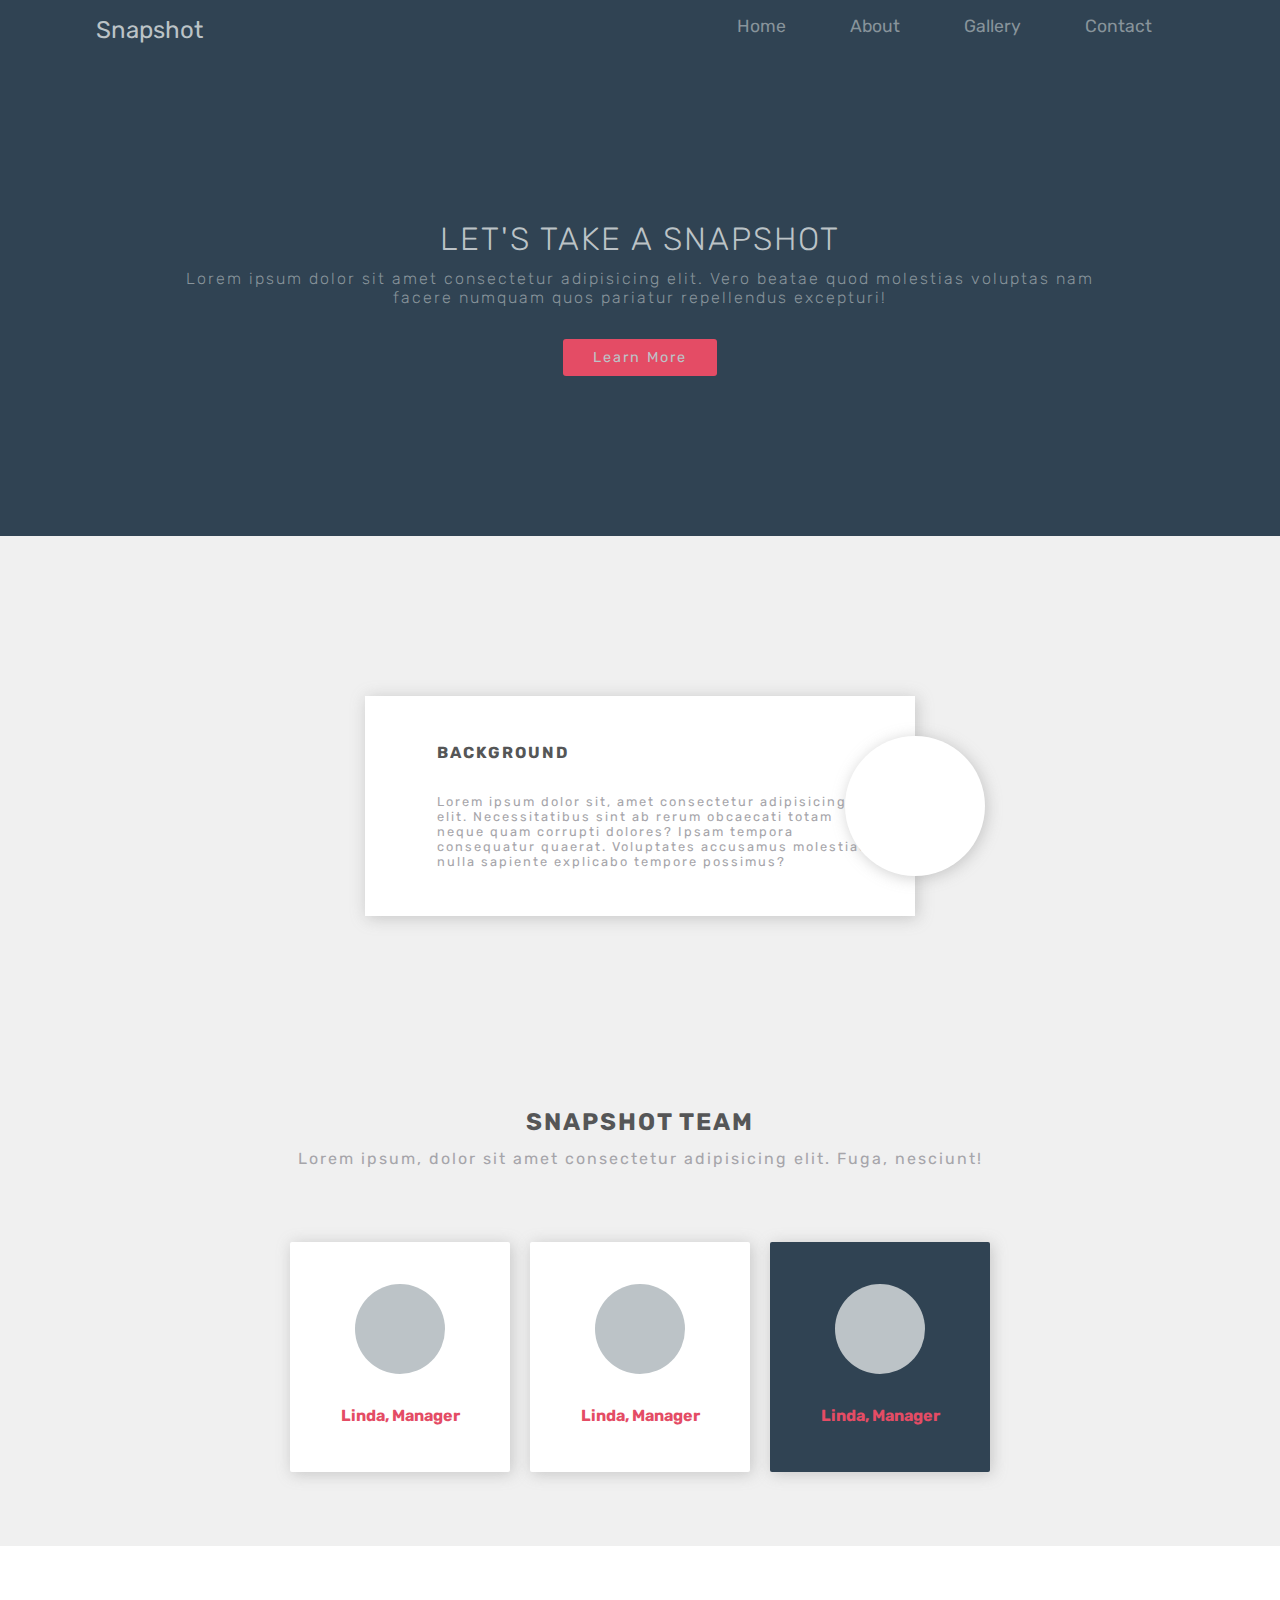
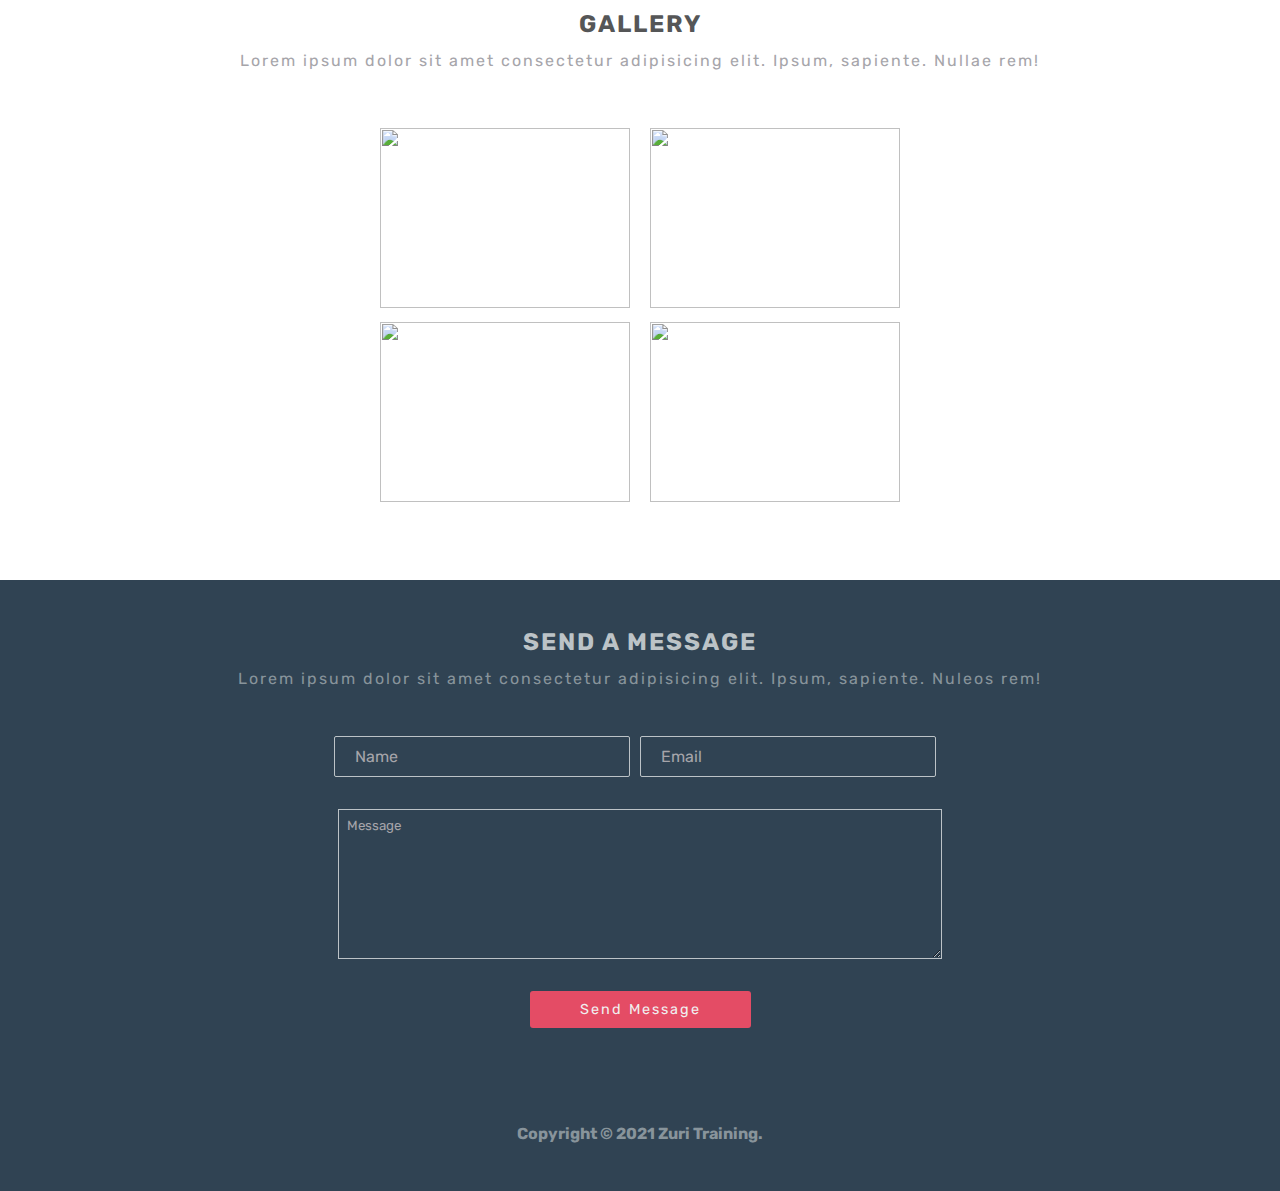
==== index.html @ 83a1084b "updated to make responsive" ====
<!DOCTYPE html>
<html lang="en">
<head>
    <meta charset="UTF-8">
    <meta http-equiv="X-UA-Compatible" content="IE=edge">
    <meta name="viewport" content="width=device-width, initial-scale=1.0">
    <title>Responsive Webpage</title>
    <link rel="stylesheet" href="styles.css">
</head>
<body>
    <div class="nav-bar">
        <div class="logo">Snapshot</div>
        <i class="fas fa-bars" onclick="menu()"></i>
     
        <ul class="nav-links">
           <li></li> <i class="fas fa-times" onclick="close()" ></i>  </li> 
            <li><a href="#">Home</a>   </li>
            <li><a href="#">About</a></li>
            <li><a href="#">Gallery</a></li>
            <li><a href="#">Contact</a></li>
        </ul>      
    </div>

    <!-- Hero section -->

    <div class="hero-section">
        <div class="hero-content-heading">
            <h3>Let's take a snapshot</h3>
            <p>Lorem ipsum dolor sit amet consectetur adipisicing elit. Vero beatae quod molestias voluptas nam <br> facere numquam quos pariatur repellendus excepturi!</p>
        </div>
        <div class="hero-content-btn">
            <a href="#">Learn More</a>
        </div>
    </div>

    <!-- sub-hero section -->
    <div class="hero-background">
        <div class="background">
            <h4>Background</h4>
            <p>Lorem ipsum dolor sit, amet consectetur adipisicing elit. Necessitatibus sint ab rerum obcaecati totam neque quam corrupti dolores? Ipsam tempora consequatur quaerat. Voluptates accusamus molestiae nulla sapiente explicabo tempore possimus?</p>
        </div>
        <div class="hero-background-pos"></div>
    </div>
    <div class="snapshot-team">
        <h2>Snapshot Team</h2>
        <p>Lorem ipsum, dolor sit amet consectetur adipisicing elit. Fuga, nesciunt!</p>
    </div>
    <div class="snapshot-box">
        <div class="snapshot-box-content">
            <div class="box1">
                    <div class="circle"></div>
                    <h5>Linda, Manager</h5>
            </div>
            <div class="box1">
                <div class="circle"></div>
                <h5>Linda, Manager</h5>
            </div>
            <div class="box3">
                <div class="circle"></div>
                <h5>Linda, Manager</h5>
            </div>
        </div>
    </div>

    <!-- Gallery section -->
    <div class="gallery-section">
        <div class="gallery-content">
            <h4>Gallery</h4>
            <p>Lorem ipsum dolor sit amet consectetur adipisicing elit. Ipsum, sapiente. Nullae rem!</p>
        </div>
        <div class="gallery-img">
            <div>
                <div class="img">
                    <img src="https://image.freepik.com/free-vector/shining-circle-purple-lighting-isolated-dark-background_1441-2396.jpg" alt="">
                </div>
                <div class="img">
                    <img src="https://image.freepik.com/free-vector/shining-circle-purple-lighting-isolated-dark-background_1441-2396.jpg" alt="">
                </div>
            </div>
            <div>
                <div class="img">
                    <img src="https://image.freepik.com/free-vector/shining-circle-purple-lighting-isolated-dark-background_1441-2396.jpg" alt="">
                </div>
                <div class="img">
                    <img src="https://image.freepik.com/free-vector/shining-circle-purple-lighting-isolated-dark-background_1441-2396.jpg" alt="">
                </div>
            </div>
        </div>
    </div>

    <!-- Footer section -->
    <div class="footer">
        <div class="footer-content">
            <h4>Send a message</h4>
            <p>Lorem ipsum dolor sit amet consectetur adipisicing elit. Ipsum, sapiente. Nuleos rem!</p>
        </div>
        <div class="footer-input">
            <input type="text" placeholder="Name"> 
            <input type="email" placeholder="Email">
        </div>
        <div class="footer-textarea">
            <textarea placeholder="Message"></textarea>
        </div>
        <div class="footer-btn">
            <a href="#">Send Message</a>
        </div>
        <h6>Copyright &copy; 2021 Zuri Training.</h6>
    </div>
    <script src="index.js"></script>
    <script src="https://kit.fontawesome.com/d31d163307.js" crossorigin="anonymous"></script>
</body>
</html>
---- styles.css ----
@import url('https://fonts.googleapis.com/css2?family=Rubik:wght@400;700&display=swap');

* {
    margin: 0;
    padding: 0;
    box-sizing: border-box;
    font-family: 'Rubik', sans-serif;
}

div.nav-bar {
    display: flex;
    justify-content: space-between;
    padding: 1rem 6rem;
    width: 100vw;
    background: #304353;
}

.fa-bars {
    
    display: noe;
}
i .fa-times{
    display: none;
}

div.logo {
    font-size: 1.5rem;
    color: #bcc3c7;
}

ul.nav-links {
    display: flex;
    margin: 0;
    padding: 0;
}

ul li {
    margin: 0 2vw;
    list-style: none;
    font-size: 1.1rem;
}

ul li a {
    text-decoration: none;
    color: #88949B;
    padding: 0.5vw;
}

ul li a:hover {
    color: #304353;
    background: #fff;
    padding: 0.5rem;
}


div.hero-section {
    background: #304353;
    padding: 10rem;
}

div.hero-content-heading {
    text-align: center;
}

div.hero-content-heading h3 {
    font-size: 2rem;
    text-transform: uppercase;
    letter-spacing: 2px;
    font-weight: 300;
    color: #bcc3c7;
}

div.hero-content-heading p {
    text-align: center;
    padding-top: 0.7rem;
    color: #88949B;
    font-size: 1rem;
    letter-spacing: 2px;
    font-weight: 300;
}

div.hero-content-btn {
    display: flex;
    justify-content: center;
    align-items: center;
    padding-top: 2rem;
}

div.hero-content-btn a {
    background: #E44C65;
    text-decoration: none;
    color: #bcc3c7;
    font-size: 0.9rem;
    padding: 10px 30px;
    border-radius: 3px;
    letter-spacing: 2px;
}

div.hero-background {
    background: #f0f0f0;
    padding: 10rem;
    display: flex;
    justify-content: center;
    align-items: center;
}

div.background {
    background: #fff;
    box-shadow: 2px 2px 15px 0 rgb(135 135 135 / 40%);
    padding: 15px 40px;
    width: 550px;
    height: 220px;
    position: relative;
}

div.background h4 {
    padding: 2rem;
    color: #555657;
    font-size: 1rem;
    letter-spacing: 2px;
    text-transform: uppercase;
}

div.background p {
    color: #A6A5AA;
    padding-left: 2rem;
    font-size: 0.8rem;
    letter-spacing: 2px;
}

div.hero-background-pos {
    position: absolute;
    right: 0px;
    left: 66%;
    background: #fff;
    width: 140px;
    height: 140px;
    border-radius: 50%;
    box-shadow: 2px 2px 15px 0 rgb(135 135 135 / 40%);
}

div.snapshot-team {
    background: #f0f0f0;
    text-align: center;
    padding-top: 2rem;
}

div.snapshot-team h2 {
    color: #555657;
    font-size: 1.5rem;
    letter-spacing: 2px;
    text-transform: uppercase;
}

div.snapshot-team p {
    color: #A6A5AA;
    font-size: 1rem;
    letter-spacing: 2px;
    padding-top: 0.8rem;
}

div.snapshot-box {
    display: flex;
    justify-content: center;
    align-items: center;
    background: #f0f0f0;
    padding: 4rem 6rem;
}

div.snapshot-box-content {
    display: flex;
    justify-content: space-between;
}

div.box1 {
    background: #fff;
    padding: 10px 20px;
    width: 220px;
    height: 230px;
    margin: 10px;
    border-radius: 2px;
    box-shadow: 2px 2px 15px 0 rgb(135 135 135 / 40%);
}

div.box3 {
    background: #304353;
    padding: 10px 20px;
    width: 220px;
    height: 230px;
    margin: 10px;
    border-radius: 2px;
    box-shadow: 2px 2px 15px 0 rgb(135 135 135 / 40%);
}

div.box3 h5 {
    text-align: center;
    padding-top: 2rem;
    color: #E44C65;
    font-size: 1rem;
}

div.circle {
    display: flex;
    margin: 0 auto;
    width: 90px;
    height: 90px;
    border-radius: 50%;
    background: #bcc3c7;
    margin-top: 2rem;
    
}

div.box1 h5 {
    text-align: center;
    padding-top: 2rem;
    color: #E44C65;
    font-size: 1rem;
}

div.gallery-section {
    background: #fff;
    padding: 4rem;
}

div.gallery-content {
    text-align: center;
}

div.gallery-content h4 {
    color: #555657;
    font-size: 1.5rem;
    letter-spacing: 2px;
    text-transform: uppercase;
}

div.gallery-content p {
    color: #A6A5AA;
    font-size: 1rem;
    letter-spacing: 2px;
    padding-top: 0.8rem;
}

div.gallery-img {
   display: flex;
   flex-wrap: wrap;
   justify-content: center;
   padding-top: 3rem;
}

div.img {
    margin: 10px;
}

div.img img {
    width: 250px;
    height: 180px;
}

div.footer {
    background: #304353;
    padding: 3rem;
}

div.footer-content {
    text-align: center;
}

div.footer-content h4 {
    color: #bcc3c7;
    font-size: 1.5rem;
    letter-spacing: 2px;
    text-transform: uppercase;
}

div.footer-content p {
    color: #88949B;
    font-size: 1rem;
    letter-spacing: 2px;
    padding-top: 0.8rem;
}

div.footer-input {
    display: flex;
    justify-content: center;
    align-items: center;
    padding-top: 3rem;
}

input[type="text"] {
    margin-right: 10px;
    padding: 10px 20px;
    width: 25%;
    outline: none;
    border: 1px solid #bcc3c7;
    background: transparent;
    color: #f0f0f0;
    font-size: 1rem;
    border-radius: 2px;
}

input[type="email"] {
    margin-right: 10px;
    padding: 10px 20px;
    width: 25%;
    outline: none;
    border: 1px solid #bcc3c7;
    background: transparent;
    color: #f0f0f0;
    font-size: 1rem;
    border-radius: 2px;
}

::placeholder {
    color: #A6A5AA;
}

div.footer-textarea {
    display: flex;
    justify-content: center;
    align-items: center;
    padding-top: 2rem;
}

textarea {
    width: 51%;
    height: 150px;
    padding: 0.5rem;
    outline: none;
    border: 1px solid #bcc3c7;
    background: transparent;
    color: #f0f0f0;
}

div.footer-btn {
    display: flex;
    justify-content: center;
    align-items: center;
    padding-top: 2rem;
}

div.footer-btn a {
    background: #E44C65;
    text-decoration: none;
    color: #f0f0f0;
    font-size: 0.9rem;
    padding: 10px 50px;
    border-radius: 3px;
    letter-spacing: 2px;
}

div.footer h6 {
    text-align: center;
    color: #88949B;
    font-size: 1rem;
    padding-top: 6rem;
}






@media only screen and (max-width: 768px) {

    div.logo {
        font-size: 1.35rem;
        color: #bcc3c7;
    }
    ul.nav-links {
        
        flex-direction: column;
        display: none;
       
        
    }
    
    ul li {
        
        margin: 0 1.8vw;
        list-style: none;
        padding-top: 2rem;
        font-size: 1rem;
        
    }
    div.nav-bar{
        padding:  1rem 3rem;
    }
    .fa-bars {
        color: rgb(206, 191, 191);
        font-size: 1.2rem;
        margin-top: 0.4rem;
    }
    
    div.snapshot-box-content{
        flex-direction: column;
    }
    div.hero-content-heading h3 {
    font-size: 2rem;
    text-transform: uppercase;
    letter-spacing: 2px;
    font-weight: 300;
    color: #bcc3c7;
}
div.hero-section{
    padding: 10rem  0;
}

div.hero-content-heading p {
    text-align: center;
    padding-top: 0.7rem;
    color: #88949B;
    font-size: 0.8rem;
    letter-spacing: 1px;
    font-weight: 300;
}

div.hero-content-btn {
    display: flex;
    justify-content: center;
    align-items: center;
    padding-top: 2rem;

}
    div.hero-content-heading h3 {
    font-size: 1.2rem;
    text-transform: uppercase;
    letter-spacing: 0.8px;
    font-weight: 300;
    color: #bcc3c7;
}
div.hero-content-btn a {
    background: #E44C65;
    text-decoration: none;
    color: #bcc3c7;
    font-size: 0.8rem;
    padding: 15px 28px;
    border-radius: 3px;
    letter-spacing: 2px;
}

div.background {
    background: #fff;
    box-shadow: 2px 2px 15px 0 rgb(135 135 135 / 40%);
    padding: 25px 40px;
   
    width: 550px;
    height:300px;
    position: relative;
    
}

div.background h4 {
    padding: 1rem;
    color: #555657;
    font-size: 1.2rem;
    letter-spacing: 2px;
    text-transform: uppercase;
}

div.background p {
    color: #A6A5AA;
    padding-left: 0;
    font-size: 0.75rem;
    letter-spacing: 1.5px;
}

div.hero-background-pos {
    display: none;
}
div.snapshot-team {
    background: #f0f0f0;
    text-align: center;
    padding-top: 2rem;
}

div.snapshot-team h2 {
    color: #555657;
    font-size: 1.2rem;
    letter-spacing: 2px;
    text-transform: uppercase;
}

div.snapshot-team p {
    color: #A6A5AA;
    letter-spacing: 2px;
    padding-top: 0.75rem;
    font-size: 0.75rem;
}

div.snapshot-box {
    display: flex;
    justify-content: center;
    align-items: center;
    background: #f0f0f0;
    padding: 4rem 6rem;
}

div.snapshot-box-content {
    display: flex;
    justify-content: space-between;
}
div.gallery-content h4 {
  
    font-size: 1.2rem;
    
}

div.gallery-content p {
    color: #A6A5AA;
    font-size: 0.75rem;
    letter-spacing: 2px;
    padding-top: 0.8rem;
}
div.footer {
    background: #304353;
    padding: 3rem;
}

div.footer-content {
    text-align: center;
}

div.footer-content h4 {
    color: #bcc3c7;
    font-size: 1.2rem;
    letter-spacing: 2px;
    text-transform: uppercase;
}

div.footer-content p {
    color: #88949B;
    font-size: 0.75rem;
    letter-spacing: 2px;
    padding-top: 0.8rem;
}

div.footer-input {
    display: flex;
    justify-content: center;
    align-items: center;
    padding-top: 3rem;
}

input[type="text"] {
    margin-right: 10px;
    margin-bottom: 10px;
    padding: 10px 10px;
    width: 80%;
    outline: none;
    border: 1px solid #bcc3c7;
    background: transparent;
    color: #f0f0f0;
    font-size: 0.75rem;
    border-radius: 2px;
}

input[type="email"] {
    margin-right: 10px;
    padding: 10px 10px;
    width: 80%;
    outline: none;
    border: 1px solid #bcc3c7;
    background: transparent;
    color: #f0f0f0;
    font-size: 0.75rem;
    border-radius: 2px;
}

::placeholder {
    color: #A6A5AA;
}

div.footer-textarea {
    display: flex;
    justify-content: center;
    align-items: center;
    padding-top: 2rem;
}

textarea {
    width: 80%;
    height: 150px;
    padding: 0.5rem;
    outline: none;
    border: 1px solid #bcc3c7;
    background: transparent;
    color: #f0f0f0;
}

div.footer-btn {
    display: flex;
    justify-content: center;
    align-items: center;
    padding-top: 2rem;
}

div.footer-btn a {
    background: #E44C65;
    text-decoration: none;
    color: #f0f0f0;
    font-size: 0.75rem;
    padding: 10px 30px;
    border-radius: 3px;
    letter-spacing: 2px;
}
div.footer-input {
    display: flex;
    flex-direction: column;
    justify-content: center;
    align-items: center;
    padding-top: 3rem;
}


div.footer h6 {
    text-align: center;
    color: #88949B;
    font-size: 1rem;
    padding-top: 6rem;
}
 .fa-times{
    color: rgb(149, 149, 163);
   font-size: 1.4rem;
   margin-left: 18px;
   position: absolute;
   top: 4%;
   right: 6%;
  

 }






}
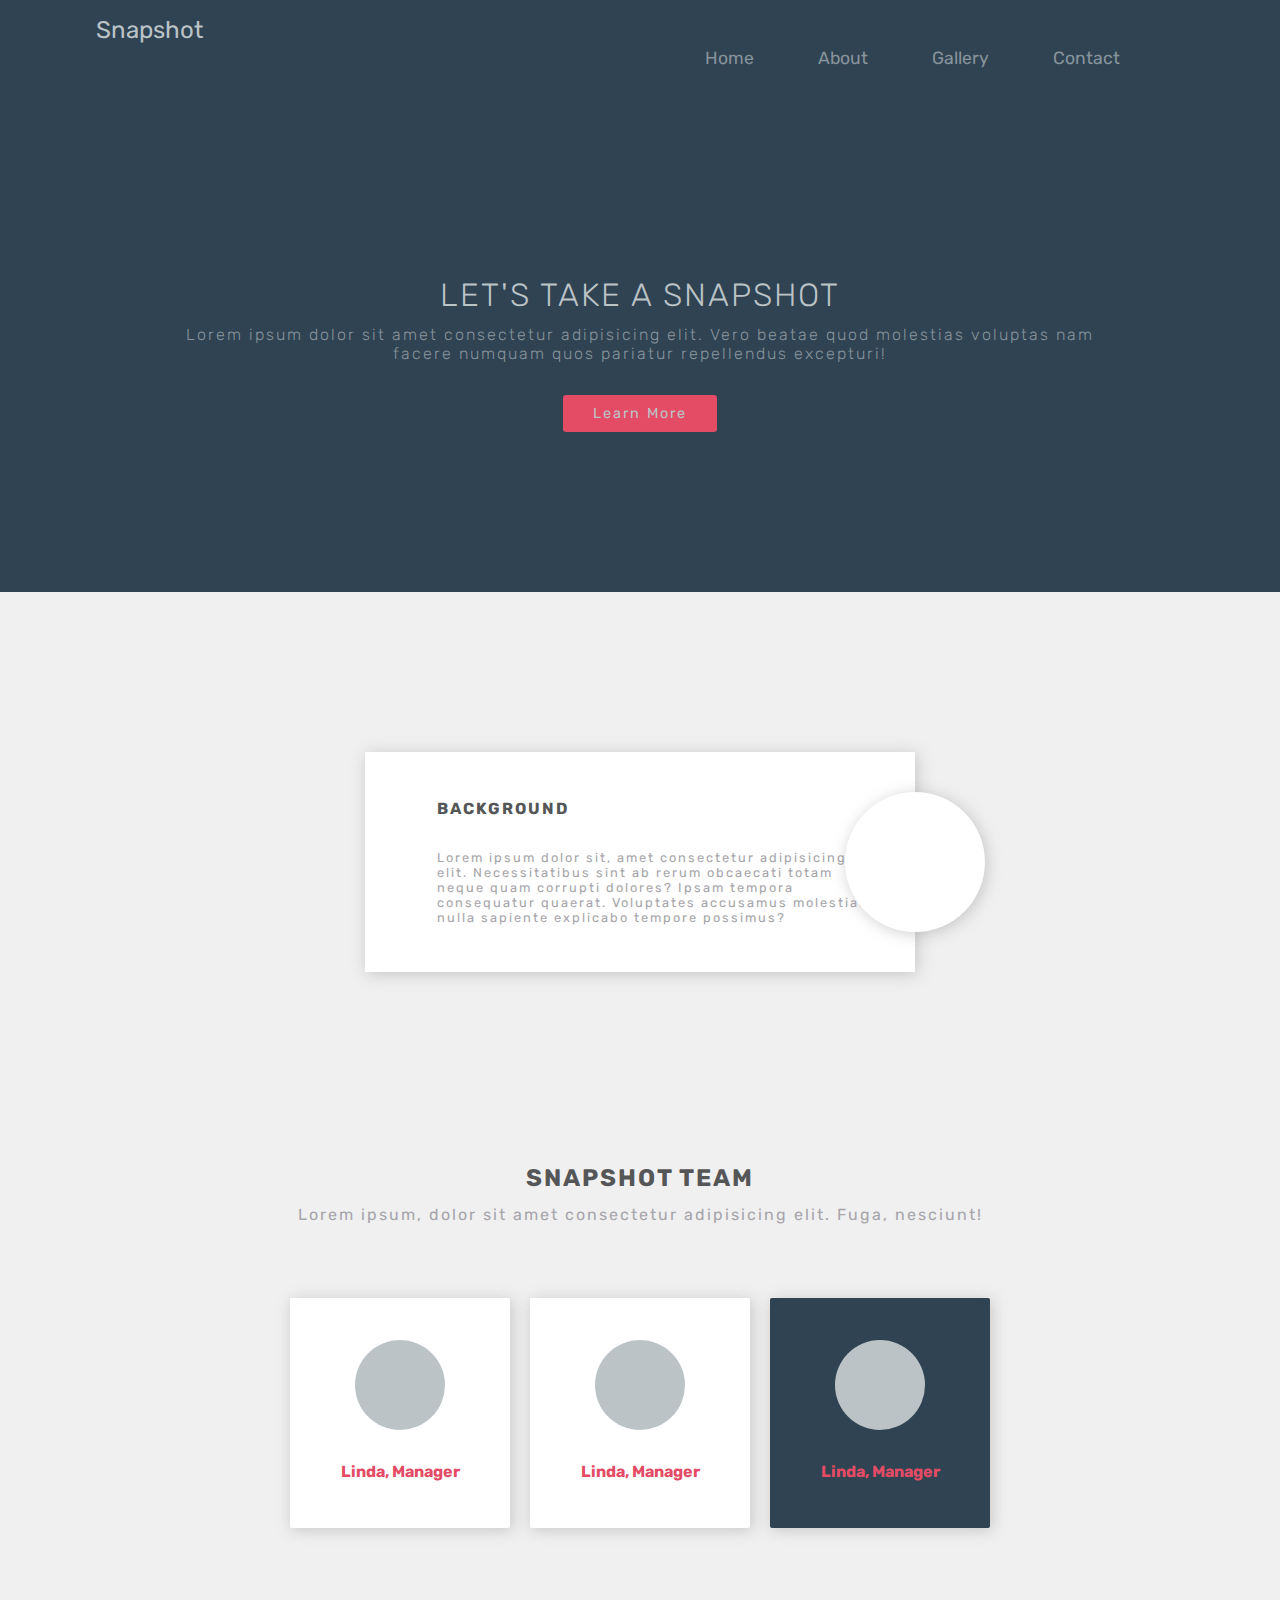
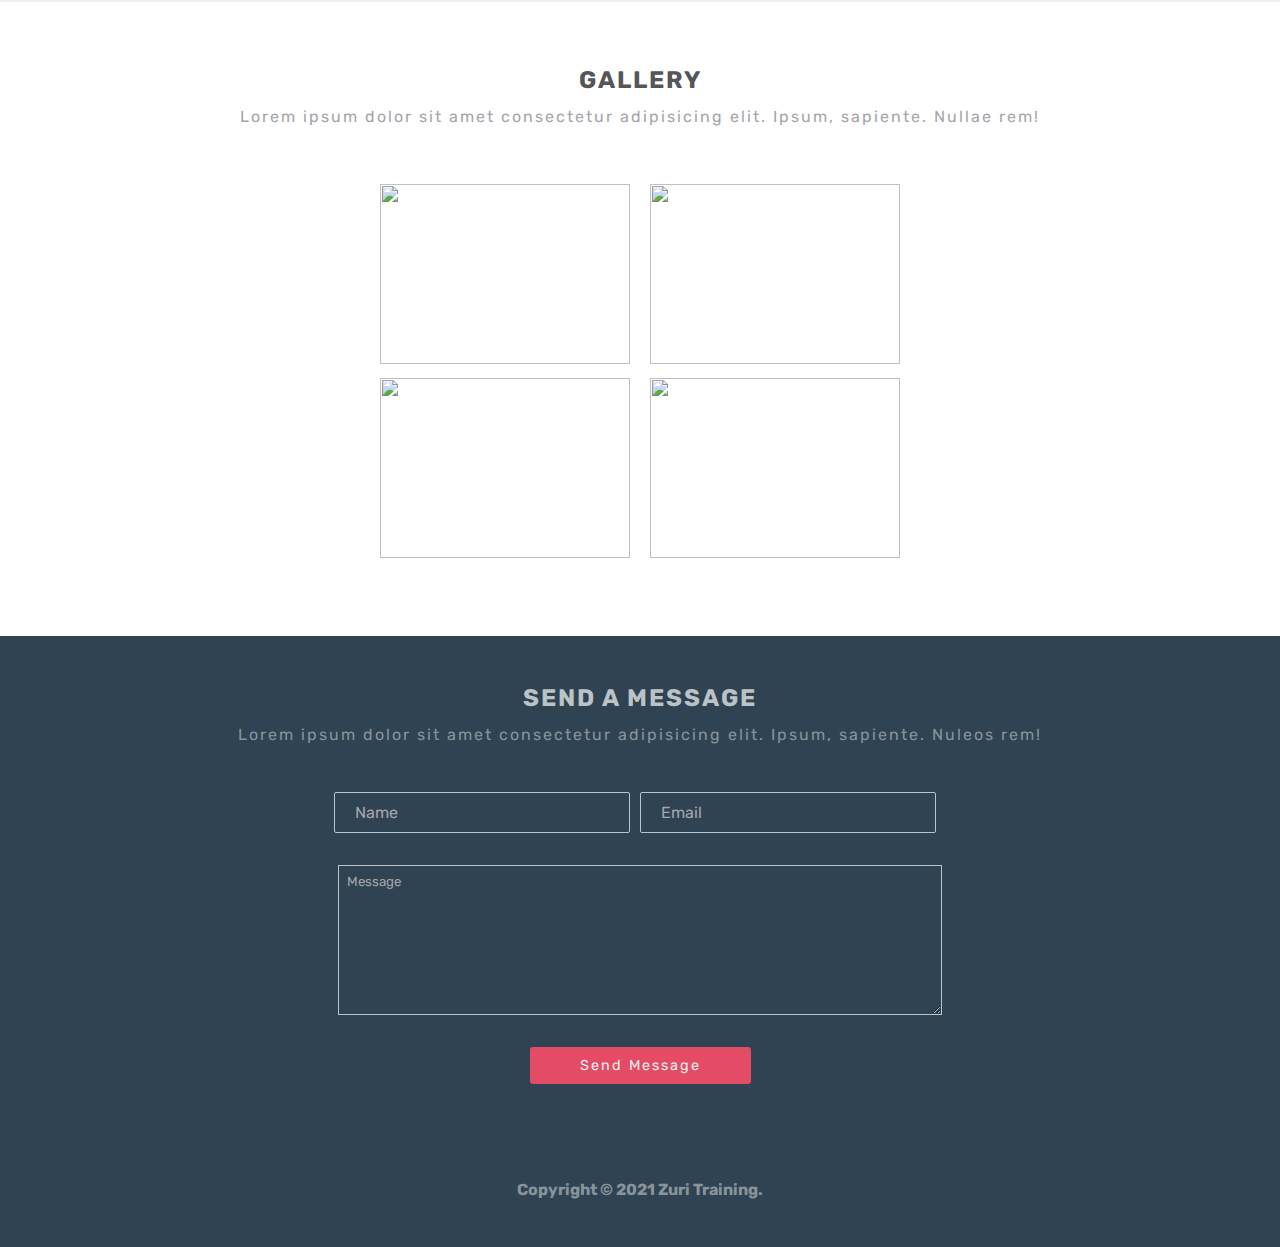
==== commit edfaf3b1: "Responsiveness task push to github" ====
--- a/index.html
+++ b/index.html
@@ -10,15 +10,16 @@
 <body>
     <div class="nav-bar">
         <div class="logo">Snapshot</div>
-        <i class="fas fa-bars" onclick="menu()"></i>
-     
+		<div class="hamburger" onclick="toggleClass()">
+			<h1>&#9776;</h1>
+		</div>
+		
         <ul class="nav-links">
-           <li></li> <i class="fas fa-times" onclick="close()" ></i>  </li> 
-            <li><a href="#">Home</a>   </li>
+            <li><a href="#">Home</a></li>
             <li><a href="#">About</a></li>
             <li><a href="#">Gallery</a></li>
             <li><a href="#">Contact</a></li>
-        </ul>      
+        </ul>
     </div>
 
     <!-- Hero section -->
@@ -106,7 +107,7 @@
         </div>
         <h6>Copyright &copy; 2021 Zuri Training.</h6>
     </div>
-    <script src="index.js"></script>
-    <script src="https://kit.fontawesome.com/d31d163307.js" crossorigin="anonymous"></script>
+	
+	<script src="script.js"></script>
 </body>
 </html>--- a/styles.css
+++ b/styles.css
@@ -15,14 +15,6 @@
     background: #304353;
 }
 
-.fa-bars {
-    
-    display: noe;
-}
-i .fa-times{
-    display: none;
-}
-
 div.logo {
     font-size: 1.5rem;
     color: #bcc3c7;
@@ -30,7 +22,7 @@
 
 ul.nav-links {
     display: flex;
-    margin: 0;
+    margin: 2rem;
     padding: 0;
 }
 
@@ -52,6 +44,50 @@
     padding: 0.5rem;
 }
 
+.hamburger {
+	background-color: transparent;
+	border: 0;
+	color: #fff;
+	cursor: pointer;
+	margin-right: 2rem;
+}
+
+@media screen and (max-width: 768px) {
+	div.nav-bar {
+		display: flex;
+		justify-content: space-between;
+		padding: 1rem;
+		width: 100vw;
+	}
+	
+	div.logo {
+		font-size: 1.3rem;
+	}
+	
+	ul.nav-links {
+		display: none;
+	}
+	
+	ul.nav-links.toggleCls {
+		display: block;
+	}
+	
+	ul li {
+		margin: 0;
+		font-size: 1rem;
+	}
+	
+	ul li a {
+		display: block;
+	}
+}
+
+@media screen and (min-width: 769px) {
+	.hamburger {
+		display: none;
+	}
+	
+}
 
 div.hero-section {
     background: #304353;
@@ -94,6 +130,22 @@
     padding: 10px 30px;
     border-radius: 3px;
     letter-spacing: 2px;
+}
+
+@media screen and (max-width: 768px) {
+	div.hero-section {
+		padding: 5rem 2rem;
+	}
+	
+	div.hero-content-heading h3 {
+		text-align: center;
+		font-size: 1.6rem;
+		text-transform: none;
+	}
+	
+	div.hero-content-heading p {
+		font-size: 0.6rem;
+	}
 }
 
 div.hero-background {
@@ -139,6 +191,32 @@
     box-shadow: 2px 2px 15px 0 rgb(135 135 135 / 40%);
 }
 
+@media screen and (max-width: 768px) {
+	div.hero-background {
+		padding: 3rem;
+	}
+	
+	div.background {
+		padding: 10px 30px;
+		width: 300px;
+		height: 256px;
+	}
+	
+	div.background h4 {
+		padding: 1rem;
+		font-size: 1rem;
+	}
+	
+	div.background p {
+		padding-left: 1rem;
+		font-size: 0.7rem;
+	}
+	
+	div.hero-background-pos {
+		display: none;
+	}
+}
+
 div.snapshot-team {
     background: #f0f0f0;
     text-align: center;
@@ -217,6 +295,41 @@
     font-size: 1rem;
 }
 
+@media screen and (max-width: 768px) {
+	div.snapshot-team {
+		padding: 2rem;
+		background: #f0f0f0;
+		text-align: center;
+	}
+	
+	div.snapshot-team h2 {
+		font-size: 1.2rem;
+	}
+	
+	div.snapshot-team p {
+		font-size: 0.8rem;
+	}
+	
+	div.snapshot-box {
+		padding: 2rem 0rem;
+	}
+	
+	div.snapshot-box-content {
+		display: flex;
+		flex-direction: column;
+	}
+	
+	div.box1 {
+		width: 300px;
+		height: 230px;
+	}
+	
+	div.box3 {
+		width: 300px;
+		height: 230px;
+	}
+}
+
 div.gallery-section {
     background: #fff;
     padding: 4rem;
@@ -254,6 +367,25 @@
 div.img img {
     width: 250px;
     height: 180px;
+}
+
+@media screen and (max-width: 768px) {
+	div.gallery-section {
+		padding: 2rem;
+	}
+	
+	div.img img {
+		width: 300px;
+		height: 180px;
+	}
+	
+	div.gallery-content h4 {
+		font-size: 1.2rem;
+	}
+	
+	div.gallery-content p {
+		font-size: 0.8rem;
+	}
 }
 
 div.footer {
@@ -353,285 +485,4 @@
     color: #88949B;
     font-size: 1rem;
     padding-top: 6rem;
-}
-
-
-
-
-
-
-@media only screen and (max-width: 768px) {
-
-    div.logo {
-        font-size: 1.35rem;
-        color: #bcc3c7;
-    }
-    ul.nav-links {
-        
-        flex-direction: column;
-        display: none;
-       
-        
-    }
-    
-    ul li {
-        
-        margin: 0 1.8vw;
-        list-style: none;
-        padding-top: 2rem;
-        font-size: 1rem;
-        
-    }
-    div.nav-bar{
-        padding:  1rem 3rem;
-    }
-    .fa-bars {
-        color: rgb(206, 191, 191);
-        font-size: 1.2rem;
-        margin-top: 0.4rem;
-    }
-    
-    div.snapshot-box-content{
-        flex-direction: column;
-    }
-    div.hero-content-heading h3 {
-    font-size: 2rem;
-    text-transform: uppercase;
-    letter-spacing: 2px;
-    font-weight: 300;
-    color: #bcc3c7;
-}
-div.hero-section{
-    padding: 10rem  0;
-}
-
-div.hero-content-heading p {
-    text-align: center;
-    padding-top: 0.7rem;
-    color: #88949B;
-    font-size: 0.8rem;
-    letter-spacing: 1px;
-    font-weight: 300;
-}
-
-div.hero-content-btn {
-    display: flex;
-    justify-content: center;
-    align-items: center;
-    padding-top: 2rem;
-
-}
-    div.hero-content-heading h3 {
-    font-size: 1.2rem;
-    text-transform: uppercase;
-    letter-spacing: 0.8px;
-    font-weight: 300;
-    color: #bcc3c7;
-}
-div.hero-content-btn a {
-    background: #E44C65;
-    text-decoration: none;
-    color: #bcc3c7;
-    font-size: 0.8rem;
-    padding: 15px 28px;
-    border-radius: 3px;
-    letter-spacing: 2px;
-}
-
-div.background {
-    background: #fff;
-    box-shadow: 2px 2px 15px 0 rgb(135 135 135 / 40%);
-    padding: 25px 40px;
-   
-    width: 550px;
-    height:300px;
-    position: relative;
-    
-}
-
-div.background h4 {
-    padding: 1rem;
-    color: #555657;
-    font-size: 1.2rem;
-    letter-spacing: 2px;
-    text-transform: uppercase;
-}
-
-div.background p {
-    color: #A6A5AA;
-    padding-left: 0;
-    font-size: 0.75rem;
-    letter-spacing: 1.5px;
-}
-
-div.hero-background-pos {
-    display: none;
-}
-div.snapshot-team {
-    background: #f0f0f0;
-    text-align: center;
-    padding-top: 2rem;
-}
-
-div.snapshot-team h2 {
-    color: #555657;
-    font-size: 1.2rem;
-    letter-spacing: 2px;
-    text-transform: uppercase;
-}
-
-div.snapshot-team p {
-    color: #A6A5AA;
-    letter-spacing: 2px;
-    padding-top: 0.75rem;
-    font-size: 0.75rem;
-}
-
-div.snapshot-box {
-    display: flex;
-    justify-content: center;
-    align-items: center;
-    background: #f0f0f0;
-    padding: 4rem 6rem;
-}
-
-div.snapshot-box-content {
-    display: flex;
-    justify-content: space-between;
-}
-div.gallery-content h4 {
-  
-    font-size: 1.2rem;
-    
-}
-
-div.gallery-content p {
-    color: #A6A5AA;
-    font-size: 0.75rem;
-    letter-spacing: 2px;
-    padding-top: 0.8rem;
-}
-div.footer {
-    background: #304353;
-    padding: 3rem;
-}
-
-div.footer-content {
-    text-align: center;
-}
-
-div.footer-content h4 {
-    color: #bcc3c7;
-    font-size: 1.2rem;
-    letter-spacing: 2px;
-    text-transform: uppercase;
-}
-
-div.footer-content p {
-    color: #88949B;
-    font-size: 0.75rem;
-    letter-spacing: 2px;
-    padding-top: 0.8rem;
-}
-
-div.footer-input {
-    display: flex;
-    justify-content: center;
-    align-items: center;
-    padding-top: 3rem;
-}
-
-input[type="text"] {
-    margin-right: 10px;
-    margin-bottom: 10px;
-    padding: 10px 10px;
-    width: 80%;
-    outline: none;
-    border: 1px solid #bcc3c7;
-    background: transparent;
-    color: #f0f0f0;
-    font-size: 0.75rem;
-    border-radius: 2px;
-}
-
-input[type="email"] {
-    margin-right: 10px;
-    padding: 10px 10px;
-    width: 80%;
-    outline: none;
-    border: 1px solid #bcc3c7;
-    background: transparent;
-    color: #f0f0f0;
-    font-size: 0.75rem;
-    border-radius: 2px;
-}
-
-::placeholder {
-    color: #A6A5AA;
-}
-
-div.footer-textarea {
-    display: flex;
-    justify-content: center;
-    align-items: center;
-    padding-top: 2rem;
-}
-
-textarea {
-    width: 80%;
-    height: 150px;
-    padding: 0.5rem;
-    outline: none;
-    border: 1px solid #bcc3c7;
-    background: transparent;
-    color: #f0f0f0;
-}
-
-div.footer-btn {
-    display: flex;
-    justify-content: center;
-    align-items: center;
-    padding-top: 2rem;
-}
-
-div.footer-btn a {
-    background: #E44C65;
-    text-decoration: none;
-    color: #f0f0f0;
-    font-size: 0.75rem;
-    padding: 10px 30px;
-    border-radius: 3px;
-    letter-spacing: 2px;
-}
-div.footer-input {
-    display: flex;
-    flex-direction: column;
-    justify-content: center;
-    align-items: center;
-    padding-top: 3rem;
-}
-
-
-div.footer h6 {
-    text-align: center;
-    color: #88949B;
-    font-size: 1rem;
-    padding-top: 6rem;
-}
- .fa-times{
-    color: rgb(149, 149, 163);
-   font-size: 1.4rem;
-   margin-left: 18px;
-   position: absolute;
-   top: 4%;
-   right: 6%;
-  
-
- }
-
-
-
-
-
-
 }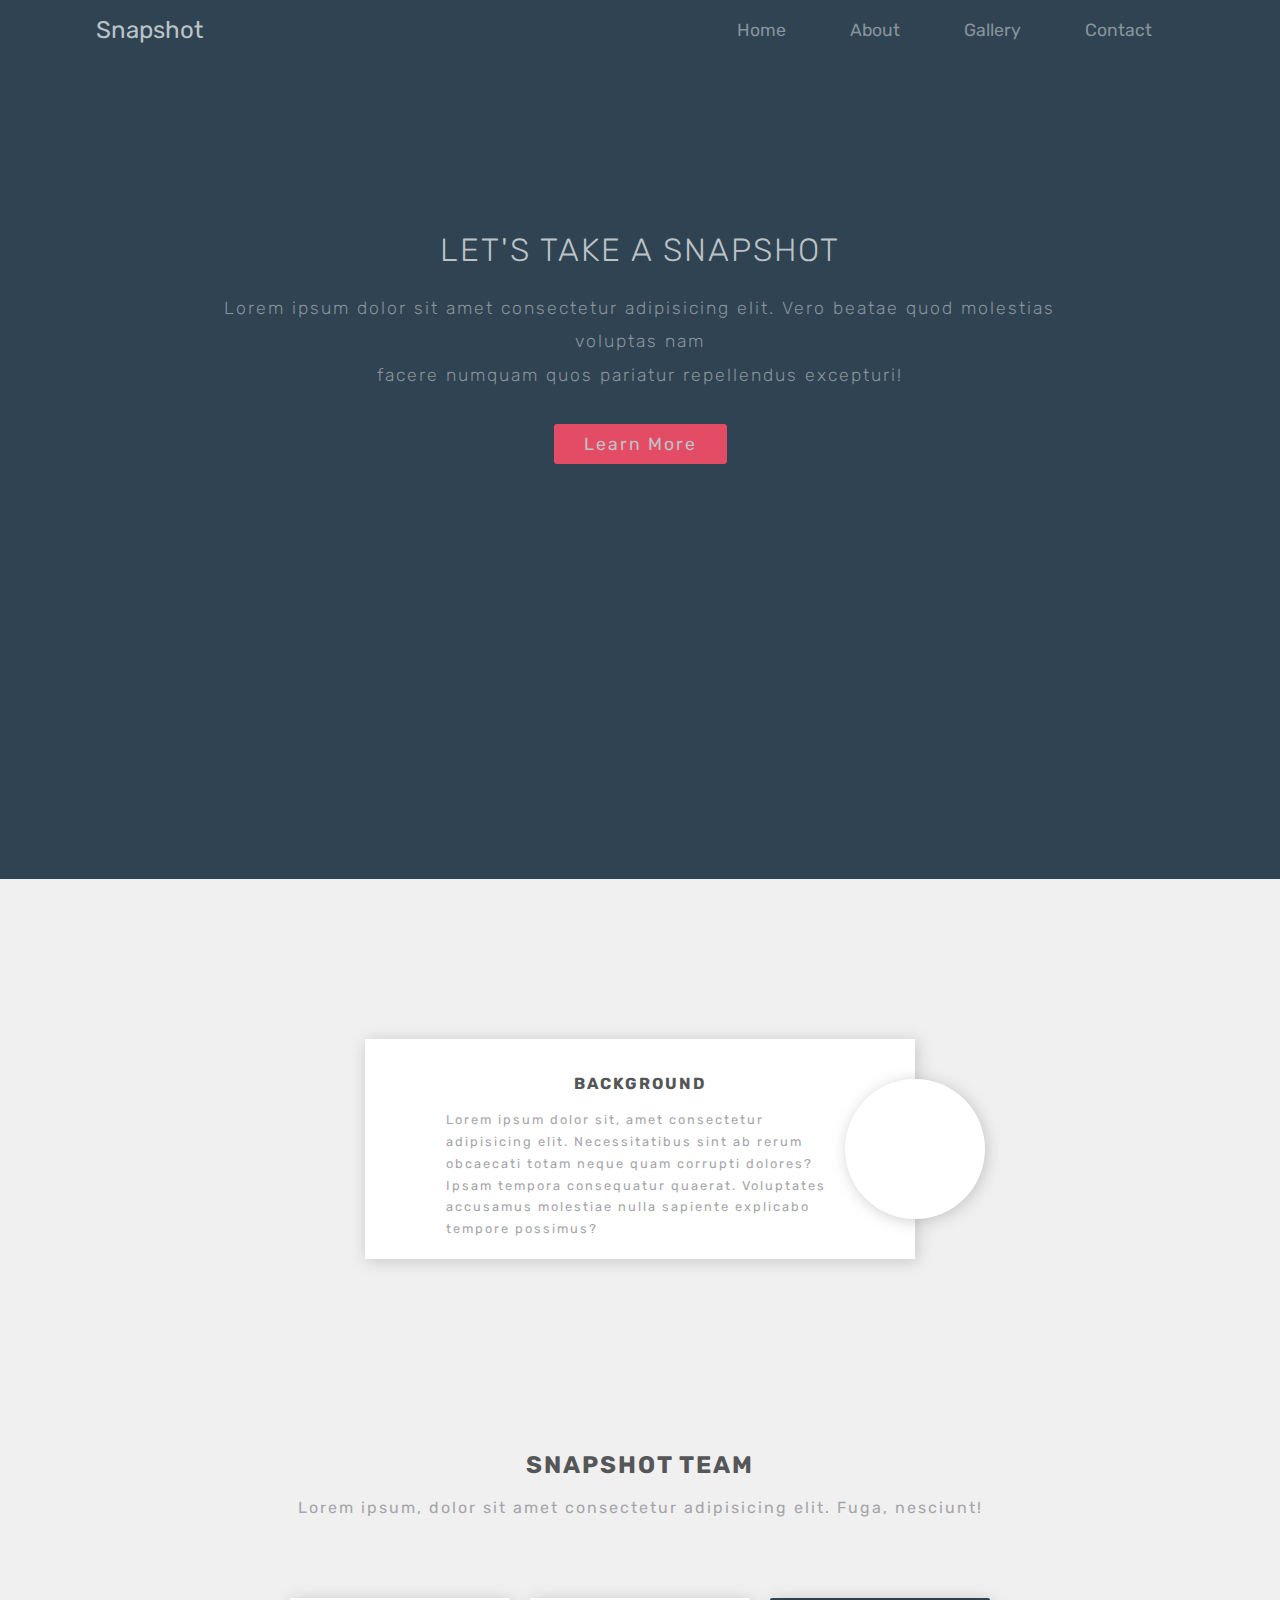
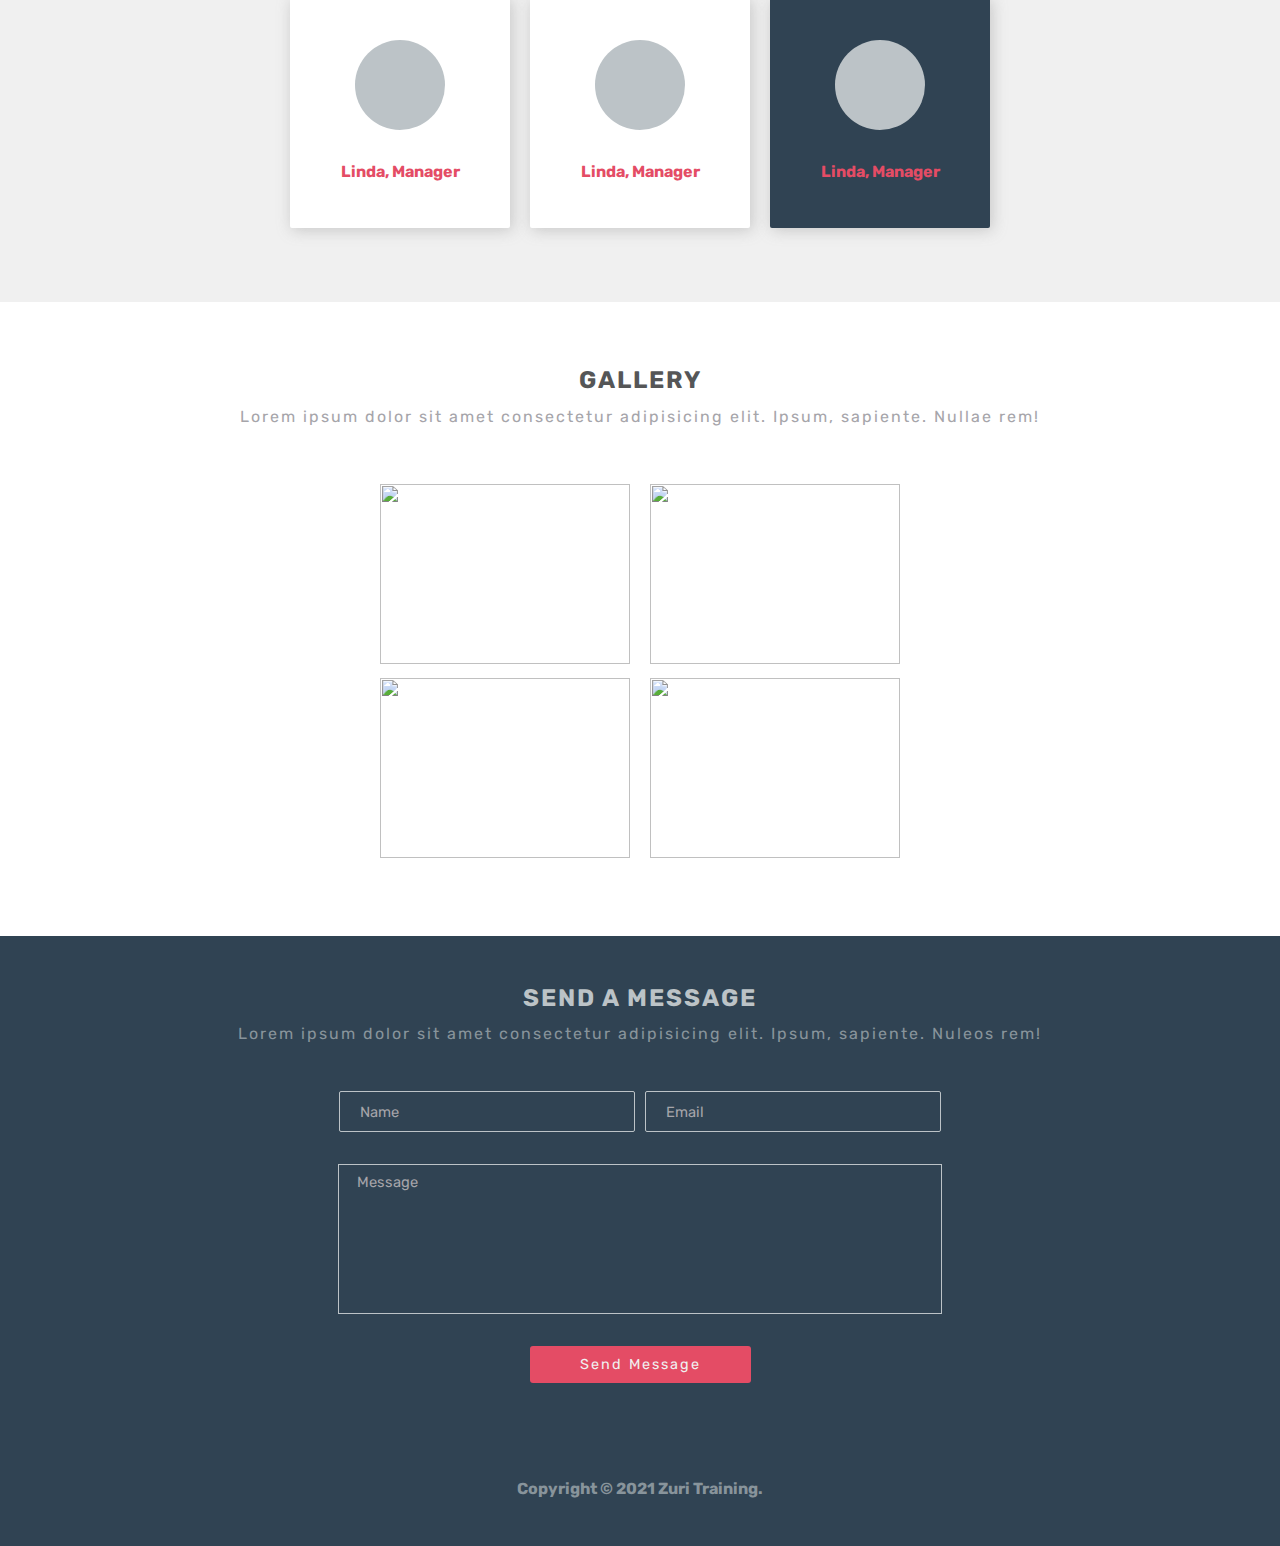
==== commit 0bc902cf: "Update index.html" ====
--- a/index.html
+++ b/index.html
@@ -1,113 +1,108 @@
-<!DOCTYPE html>
-<html lang="en">
-<head>
-    <meta charset="UTF-8">
-    <meta http-equiv="X-UA-Compatible" content="IE=edge">
-    <meta name="viewport" content="width=device-width, initial-scale=1.0">
-    <title>Responsive Webpage</title>
-    <link rel="stylesheet" href="styles.css">
-</head>
-<body>
-    <div class="nav-bar">
-        <div class="logo">Snapshot</div>
-		<div class="hamburger" onclick="toggleClass()">
-			<h1>&#9776;</h1>
-		</div>
-		
-        <ul class="nav-links">
-            <li><a href="#">Home</a></li>
-            <li><a href="#">About</a></li>
-            <li><a href="#">Gallery</a></li>
-            <li><a href="#">Contact</a></li>
-        </ul>
-    </div>
-
-    <!-- Hero section -->
-
-    <div class="hero-section">
-        <div class="hero-content-heading">
-            <h3>Let's take a snapshot</h3>
-            <p>Lorem ipsum dolor sit amet consectetur adipisicing elit. Vero beatae quod molestias voluptas nam <br> facere numquam quos pariatur repellendus excepturi!</p>
-        </div>
-        <div class="hero-content-btn">
-            <a href="#">Learn More</a>
-        </div>
-    </div>
-
-    <!-- sub-hero section -->
-    <div class="hero-background">
-        <div class="background">
-            <h4>Background</h4>
-            <p>Lorem ipsum dolor sit, amet consectetur adipisicing elit. Necessitatibus sint ab rerum obcaecati totam neque quam corrupti dolores? Ipsam tempora consequatur quaerat. Voluptates accusamus molestiae nulla sapiente explicabo tempore possimus?</p>
-        </div>
-        <div class="hero-background-pos"></div>
-    </div>
-    <div class="snapshot-team">
-        <h2>Snapshot Team</h2>
-        <p>Lorem ipsum, dolor sit amet consectetur adipisicing elit. Fuga, nesciunt!</p>
-    </div>
-    <div class="snapshot-box">
-        <div class="snapshot-box-content">
-            <div class="box1">
-                    <div class="circle"></div>
-                    <h5>Linda, Manager</h5>
-            </div>
-            <div class="box1">
-                <div class="circle"></div>
-                <h5>Linda, Manager</h5>
-            </div>
-            <div class="box3">
-                <div class="circle"></div>
-                <h5>Linda, Manager</h5>
-            </div>
-        </div>
-    </div>
-
-    <!-- Gallery section -->
-    <div class="gallery-section">
-        <div class="gallery-content">
-            <h4>Gallery</h4>
-            <p>Lorem ipsum dolor sit amet consectetur adipisicing elit. Ipsum, sapiente. Nullae rem!</p>
-        </div>
-        <div class="gallery-img">
-            <div>
-                <div class="img">
-                    <img src="https://image.freepik.com/free-vector/shining-circle-purple-lighting-isolated-dark-background_1441-2396.jpg" alt="">
-                </div>
-                <div class="img">
-                    <img src="https://image.freepik.com/free-vector/shining-circle-purple-lighting-isolated-dark-background_1441-2396.jpg" alt="">
-                </div>
-            </div>
-            <div>
-                <div class="img">
-                    <img src="https://image.freepik.com/free-vector/shining-circle-purple-lighting-isolated-dark-background_1441-2396.jpg" alt="">
-                </div>
-                <div class="img">
-                    <img src="https://image.freepik.com/free-vector/shining-circle-purple-lighting-isolated-dark-background_1441-2396.jpg" alt="">
-                </div>
-            </div>
-        </div>
-    </div>
-
-    <!-- Footer section -->
-    <div class="footer">
-        <div class="footer-content">
-            <h4>Send a message</h4>
-            <p>Lorem ipsum dolor sit amet consectetur adipisicing elit. Ipsum, sapiente. Nuleos rem!</p>
-        </div>
-        <div class="footer-input">
-            <input type="text" placeholder="Name"> 
-            <input type="email" placeholder="Email">
-        </div>
-        <div class="footer-textarea">
-            <textarea placeholder="Message"></textarea>
-        </div>
-        <div class="footer-btn">
-            <a href="#">Send Message</a>
-        </div>
-        <h6>Copyright &copy; 2021 Zuri Training.</h6>
-    </div>
-	
-	<script src="script.js"></script>
-</body>
-</html>+<!DOCTYPE html>
+<html lang="en">
+<head>
+    <meta charset="UTF-8">
+    <meta http-equiv="X-UA-Compatible" content="IE=edge">
+    <meta name="viewport" content="width=device-width, initial-scale=1.0">
+    <title>Responsive Webpage</title>
+    <link rel="stylesheet" href="styles.css">
+    
+</head>
+<body>
+    <div class="nav-bar">
+        <div class="logo">Snapshot</div>
+        <ul class="nav-links">
+            <li><a href="#">Home</a></li>
+            <li><a href="#">About</a></li>
+            <li><a href="#">Gallery</a></li>
+            <li><a href="#">Contact</a></li>
+        </ul>
+    </div>
+
+    <!-- Hero section -->
+
+    <div class="hero-section">
+        <div class="hero-content-heading">
+            <h3>Let's take a snapshot</h3>
+            <p>Lorem ipsum dolor sit amet consectetur adipisicing elit. Vero beatae quod molestias voluptas nam <br> facere numquam quos pariatur repellendus excepturi!</p>
+        </div>
+        <div class="hero-content-btn">
+            <a href="#">Learn More</a>
+        </div>
+    </div>
+
+    <!-- sub-hero section -->
+    <div class="hero-background">
+        <div class="background">
+            <h4>Background</h4>
+            <p>Lorem ipsum dolor sit, amet consectetur adipisicing elit. Necessitatibus sint ab rerum obcaecati totam neque quam corrupti dolores? Ipsam tempora consequatur quaerat. Voluptates accusamus molestiae nulla sapiente explicabo tempore possimus?</p>
+        </div>
+        <div class="hero-background-pos"></div>
+    </div>
+    <div class="snapshot-team">
+        <h2>Snapshot Team</h2>
+        <p>Lorem ipsum, dolor sit amet consectetur adipisicing elit. Fuga, nesciunt!</p>
+    </div>
+    <div class="snapshot-box">
+        <div class="snapshot-box-content">
+            <div class="box1">
+                    <div class="circle"></div>
+                    <h5>Linda, Manager</h5>
+            </div>
+            <div class="box1">
+                <div class="circle"></div>
+                <h5>Linda, Manager</h5>
+            </div>
+            <div class="box3">
+                <div class="circle"></div>
+                <h5>Linda, Manager</h5>
+            </div>
+        </div>
+    </div>
+
+    <!-- Gallery section -->
+    <div class="gallery-section">
+        <div class="gallery-content">
+            <h4>Gallery</h4>
+            <p>Lorem ipsum dolor sit amet consectetur adipisicing elit. Ipsum, sapiente. Nullae rem!</p>
+        </div>
+        <div class="gallery-img">
+            <div>
+                <div class="img">
+                    <img src="https://image.freepik.com/free-vector/shining-circle-purple-lighting-isolated-dark-background_1441-2396.jpg" alt="">
+                </div>
+                <div class="img">
+                    <img src="https://image.freepik.com/free-vector/shining-circle-purple-lighting-isolated-dark-background_1441-2396.jpg" alt="">
+                </div>
+            </div>
+            <div>
+                <div class="img">
+                    <img src="https://image.freepik.com/free-vector/shining-circle-purple-lighting-isolated-dark-background_1441-2396.jpg" alt="">
+                </div>
+                <div class="img">
+                    <img src="https://image.freepik.com/free-vector/shining-circle-purple-lighting-isolated-dark-background_1441-2396.jpg" alt="">
+                </div>
+            </div>
+        </div>
+    </div>
+
+    <!-- Footer section -->
+    <div class="footer">
+        <div class="footer-content">
+            <h4>Send a message</h4>
+            <p>Lorem ipsum dolor sit amet consectetur adipisicing elit. Ipsum, sapiente. Nuleos rem!</p>
+        </div>
+        <div class="footer-input">
+            <input type="text" placeholder="Name"> 
+            <input type="email" placeholder="Email">
+        </div>
+        <div class="footer-textarea">
+            <textarea placeholder="Message"></textarea>
+        </div>
+        <div class="footer-btn">
+            <a href="#">Send Message</a>
+        </div>
+        <h6>Copyright &copy; 2021 Zuri Training.</h6>
+    </div>
+</body>
+</html>
--- a/styles.css
+++ b/styles.css
@@ -7,9 +7,16 @@
     font-family: 'Rubik', sans-serif;
 }
 
+body {
+    box-sizing: border-box;
+    width: 100vw !important;
+    overflow-x: hidden !important;
+}
+
 div.nav-bar {
     display: flex;
     justify-content: space-between;
+    align-items: center;
     padding: 1rem 6rem;
     width: 100vw;
     background: #304353;
@@ -22,7 +29,8 @@
 
 ul.nav-links {
     display: flex;
-    margin: 2rem;
+    align-items: center;
+    margin: 0;
     padding: 0;
 }
 
@@ -44,57 +52,26 @@
     padding: 0.5rem;
 }
 
-.hamburger {
-	background-color: transparent;
-	border: 0;
-	color: #fff;
-	cursor: pointer;
-	margin-right: 2rem;
-}
-
-@media screen and (max-width: 768px) {
-	div.nav-bar {
-		display: flex;
-		justify-content: space-between;
-		padding: 1rem;
-		width: 100vw;
-	}
-	
-	div.logo {
-		font-size: 1.3rem;
-	}
-	
-	ul.nav-links {
-		display: none;
-	}
-	
-	ul.nav-links.toggleCls {
-		display: block;
-	}
-	
-	ul li {
-		margin: 0;
-		font-size: 1rem;
-	}
-	
-	ul li a {
-		display: block;
-	}
-}
-
-@media screen and (min-width: 769px) {
-	.hamburger {
-		display: none;
-	}
-	
-}
+.hamburger_menu {
+    color: #fff;
+    margin-top: 6px;
+    display: none;
+    cursor: pointer;
+}
+
+.hamburger_menu:hover {
+    border-radius: 50%;
+}
+
 
 div.hero-section {
+    height: 91vh;
     background: #304353;
-    padding: 10rem;
+    padding: 10rem 4rem;
 }
 
 div.hero-content-heading {
+    line-height: 1.9;
     text-align: center;
 }
 
@@ -107,10 +84,12 @@
 }
 
 div.hero-content-heading p {
+    width: 95%;
+    margin: 0 auto;
     text-align: center;
-    padding-top: 0.7rem;
+    padding: .7rem 5em 0 5em;
     color: #88949B;
-    font-size: 1rem;
+    font-size: 1.1rem;
     letter-spacing: 2px;
     font-weight: 300;
 }
@@ -126,26 +105,10 @@
     background: #E44C65;
     text-decoration: none;
     color: #bcc3c7;
-    font-size: 0.9rem;
+    font-size: 1.1rem;
     padding: 10px 30px;
     border-radius: 3px;
     letter-spacing: 2px;
-}
-
-@media screen and (max-width: 768px) {
-	div.hero-section {
-		padding: 5rem 2rem;
-	}
-	
-	div.hero-content-heading h3 {
-		text-align: center;
-		font-size: 1.6rem;
-		text-transform: none;
-	}
-	
-	div.hero-content-heading p {
-		font-size: 0.6rem;
-	}
 }
 
 div.hero-background {
@@ -159,14 +122,18 @@
 div.background {
     background: #fff;
     box-shadow: 2px 2px 15px 0 rgb(135 135 135 / 40%);
-    padding: 15px 40px;
+    padding: 0 30px;
     width: 550px;
     height: 220px;
+    display: flex;
+    flex-direction: column;
+    align-items: center;
+    justify-content: center;
     position: relative;
 }
 
 div.background h4 {
-    padding: 2rem;
+    padding: 1rem 2rem;
     color: #555657;
     font-size: 1rem;
     letter-spacing: 2px;
@@ -175,9 +142,10 @@
 
 div.background p {
     color: #A6A5AA;
-    padding-left: 2rem;
     font-size: 0.8rem;
+    padding: 0 4em;
     letter-spacing: 2px;
+    line-height: 1.7;
 }
 
 div.hero-background-pos {
@@ -191,32 +159,6 @@
     box-shadow: 2px 2px 15px 0 rgb(135 135 135 / 40%);
 }
 
-@media screen and (max-width: 768px) {
-	div.hero-background {
-		padding: 3rem;
-	}
-	
-	div.background {
-		padding: 10px 30px;
-		width: 300px;
-		height: 256px;
-	}
-	
-	div.background h4 {
-		padding: 1rem;
-		font-size: 1rem;
-	}
-	
-	div.background p {
-		padding-left: 1rem;
-		font-size: 0.7rem;
-	}
-	
-	div.hero-background-pos {
-		display: none;
-	}
-}
-
 div.snapshot-team {
     background: #f0f0f0;
     text-align: center;
@@ -233,8 +175,10 @@
 div.snapshot-team p {
     color: #A6A5AA;
     font-size: 1rem;
+    word-wrap: break-word;
     letter-spacing: 2px;
-    padding-top: 0.8rem;
+    padding: 0.8rem 2em 0 2em;
+    line-height: 2;
 }
 
 div.snapshot-box {
@@ -285,7 +229,6 @@
     border-radius: 50%;
     background: #bcc3c7;
     margin-top: 2rem;
-    
 }
 
 div.box1 h5 {
@@ -295,41 +238,6 @@
     font-size: 1rem;
 }
 
-@media screen and (max-width: 768px) {
-	div.snapshot-team {
-		padding: 2rem;
-		background: #f0f0f0;
-		text-align: center;
-	}
-	
-	div.snapshot-team h2 {
-		font-size: 1.2rem;
-	}
-	
-	div.snapshot-team p {
-		font-size: 0.8rem;
-	}
-	
-	div.snapshot-box {
-		padding: 2rem 0rem;
-	}
-	
-	div.snapshot-box-content {
-		display: flex;
-		flex-direction: column;
-	}
-	
-	div.box1 {
-		width: 300px;
-		height: 230px;
-	}
-	
-	div.box3 {
-		width: 300px;
-		height: 230px;
-	}
-}
-
 div.gallery-section {
     background: #fff;
     padding: 4rem;
@@ -367,25 +275,6 @@
 div.img img {
     width: 250px;
     height: 180px;
-}
-
-@media screen and (max-width: 768px) {
-	div.gallery-section {
-		padding: 2rem;
-	}
-	
-	div.img img {
-		width: 300px;
-		height: 180px;
-	}
-	
-	div.gallery-content h4 {
-		font-size: 1.2rem;
-	}
-	
-	div.gallery-content p {
-		font-size: 0.8rem;
-	}
 }
 
 div.footer {
@@ -442,7 +331,12 @@
     border-radius: 2px;
 }
 
+input[type="email"] {
+    margin-right: 0;
+}
+
 ::placeholder {
+    font-size: .92rem;
     color: #A6A5AA;
 }
 
@@ -457,6 +351,8 @@
     width: 51%;
     height: 150px;
     padding: 0.5rem;
+    resize: none;
+    padding-left: 18px;
     outline: none;
     border: 1px solid #bcc3c7;
     background: transparent;
@@ -485,4 +381,968 @@
     color: #88949B;
     font-size: 1rem;
     padding-top: 6rem;
-}+}
+
+
+
+
+
+
+
+
+
+
+
+/* ------- MEDIA QUERIES ------- */
+@media (min-width: 1103px) and (max-width: 1190px) {
+    div.hero-background-pos {
+        left: 69%;
+    }
+}
+
+@media (min-width: 992px) and (max-width: 1102px) {
+    div.hero-background-pos {
+        left: 70%;
+    }
+}
+
+@media (min-width: 796px) and (max-width: 991px) {
+    ul.nav-links  {
+        display: none;
+    }
+    
+    .hamburger_menu {
+        display: block;
+    }
+
+    div.hero-section {
+        padding: 9rem 4rem;
+    }
+    
+    div.hero-content-heading h3 {
+        font-size: 1.9rem;
+    }
+    
+    div.hero-content-heading p {
+        width: 90%;
+        padding: .7rem 2em 0 2em;
+        line-height: 2;
+    }
+    
+    div.hero-content-btn a {
+        font-size: 1rem;
+    }
+
+    div.hero-background-pos {
+        display: none;
+    }
+
+    div.background {
+        height: auto;
+        max-height: 242px;
+        padding: 2em 1em;
+    }
+
+    div.background p {
+        font-size: .9rem;
+        padding: 0 1em;
+    }
+
+    div.snapshot-box-content {
+        flex-wrap: wrap;
+        align-items: center;
+        justify-content: center;
+    }
+
+    div.box1 {
+        margin-right: 2em;
+    }
+
+    div.box1,
+    div.box3 {
+        width: 15em;
+        height: 14em;
+        display: flex;
+        align-items: center;
+        flex-direction: column;
+        justify-content: center;
+    }
+
+    div.circle {
+        width: 110px;
+        height: 110px;
+        margin-top: 0;
+    }
+
+    div.box1 h5,
+    div.box3 h5 {
+        font-size: 1.15rem;
+    }
+
+    div.footer-textarea textarea {
+        resize: none;
+        padding-left: 18px;
+    }
+}
+
+
+
+@media (min-width: 744px) and (max-width: 795px) {
+    div.nav-bar {
+        padding: 1rem 4rem;
+    }
+
+    ul.nav-links  {
+        display: none;
+    }
+    
+    .hamburger_menu {
+        display: block;
+    }
+
+    div.hero-section {
+        padding: 13.5em 1em 7.8em 1em;
+    }
+    
+    div.hero-content-heading h3 {
+        font-size: 1.9rem;
+    }
+    
+    div.hero-content-heading p {
+        width: 90%;
+        font-size: 1.3rem;
+        padding: .7rem .5em 0 .5em;
+        line-height: 3;
+    }
+    
+    div.hero-content-btn a {
+        font-size: 1rem;
+    }
+
+    div.hero-background-pos {
+        display: none;
+    }
+
+    div.background {
+        height: auto;
+        max-height: 242px;
+        padding: 2em 1em;
+    }
+
+    div.background p {
+        font-size: .9rem;
+        padding: 0 1em;
+    }
+
+    div.snapshot-box-content {
+        flex-direction: column;
+        align-items: center;
+        justify-content: center;
+    }
+
+    div.box1,
+    div.box3 {
+        width: 320px;
+        height: 250px;
+        display: flex;
+        align-items: center;
+        flex-direction: column;
+        justify-content: center;
+    }
+
+    div.box1 {
+        margin: 0 0 4em 0;
+    }
+
+    div.circle {
+        width: 100px;
+        height: 100px;
+        margin-top: 0;
+    }
+
+    div.box1 h5,
+    div.box3 h5 {
+        font-size: 1.1rem;
+    }
+
+    div.footer-textarea textarea {
+        resize: none;
+        padding-left: 18px;
+    }
+}
+
+
+
+/* SMALL SCREEN SIZES */
+@media (min-width: 540px) and (max-width: 743px) {
+    div.nav-bar {
+        padding: 1rem 3rem;
+    }
+
+    ul.nav-links  {
+        display: none !important;
+    }
+    
+    .hamburger_menu {
+        display: block !important;
+    }
+
+    div.hero-section {
+        padding: 9em 0 7.8em 0;
+    }
+    
+    div.hero-content-heading h3 {
+        font-size: 1.75rem;
+    }
+    
+    div.hero-content-heading p {
+        width: 100%;
+        font-size: 1.02rem;
+        padding: .7rem 2em 0 2em;
+        line-height: 2.5;
+    }
+    
+    div.hero-content-btn a {
+        font-size: 1rem;
+    }
+
+    div.hero-background-pos {
+        display: none;
+    }
+
+    div.hero-background {
+        padding: 8em 2em;
+    }
+
+    div.background {
+        height: auto;
+        max-height: 242px;
+        padding: 2em 1em;
+    }
+
+    div.background p {
+        font-size: .9rem;
+        padding: 0 1em;
+    }  
+
+    div.snapshot-team h2,
+    div.gallery-content h4,
+    div.footer-content h4 {
+        font-size: 1.4rem;
+    }
+    
+    div.snapshot-team p,
+    div.gallery-content p,
+    div.footer-content p {
+        font-size: 1.02rem;
+        word-wrap: break-word;
+        letter-spacing: 1px;
+        padding: 0.8rem 2em 0 2em;
+        line-height: 2;
+    }
+
+    div.snapshot-box-content {
+        flex-direction: column;
+        align-items: center;
+        justify-content: center;
+        width: 50%;
+        min-width: 250px;
+    }
+
+    div.box1,
+    div.box3 {
+        display: block;
+        width: 100%;
+        margin-top: 5em;
+    }
+
+    div.box1:first-child {
+        margin-top: 0;
+    }
+
+    div.gallery-img {
+        align-items: center;
+    }
+
+    div.gallery-img > div {
+        width: 100%;
+        margin: 0 auto;
+        display: flex;
+        flex-direction: column;
+        justify-content: center;
+        align-items: center;
+    }
+
+    div.gallery-img > div:first-child {
+        margin-bottom: 3em;
+    }
+    
+    div.gallery-img div > div.img {
+        margin-top: 3em;
+    }
+
+    div.gallery-img div > div.img:first-child {
+        margin-top: 0;
+    }
+     
+    div.img > img {
+        width: 270px;
+        height: 200px;
+    }
+    
+    div.footer-input {
+        flex-direction: column;
+    }
+    
+    input[type="text"],
+    input[type="email"] {
+        margin: 0;
+        width: 70%;
+        margin: 0 auto;
+    }
+
+    input[type="email"] {
+        margin-top: 20px;
+    }  
+
+    div.footer-textarea textarea {
+        resize: none;
+        padding-left: 18px;
+        width: 70% !important;
+    }
+
+    div.footer h6 {
+        font-size: .9rem;
+    }
+}
+
+
+
+@media (min-width: 510px) and (max-width: 539px) {
+    div.nav-bar {
+        padding: 1rem 2rem;
+    }
+
+    ul.nav-links  {
+        display: none !important;
+    }
+    
+    .hamburger_menu {
+        display: block !important;
+    }
+    
+    div.hero-section {
+        text-align: center;
+        padding: 8em 1em 7.8em 1em;
+    }
+    
+    div.hero-content-heading h3 {
+        font-size: 1.55rem;
+    }
+    
+    div.hero-content-heading p {
+        width: 100%;
+        font-size: 1rem;
+        padding: .7rem 2em 0 2em;
+        line-height: 2.5;
+    }
+    
+    div.hero-content-btn a {
+        font-size: 1rem;
+    }
+
+    div.hero-background-pos {
+        display: none;
+    }
+
+    div.hero-background {
+        padding: 8em 2em;
+    }
+
+    div.background {
+        height: auto;
+        max-height: 242px;
+        padding: 2em 1em;
+    }
+
+    div.background p {
+        font-size: .9rem;
+        padding: 0 1em;
+    }  
+
+    div.snapshot-team h2,
+    div.gallery-content h4,
+    div.footer-content h4 {
+        font-size: 1.4rem;
+    }
+    
+    div.snapshot-team p,
+    div.gallery-content p,
+    div.footer-content p {
+        font-size: 1.1rem;
+        word-wrap: break-word;
+        letter-spacing: 1px;
+        padding: 0.8rem 2em 0 2em;
+        line-height: 2;
+    }
+
+    div.snapshot-box-content {
+        flex-direction: column;
+        align-items: center;
+        justify-content: center;
+        width: 50%;
+        min-width: 250px;
+    }
+
+    div.box1,
+    div.box3 {
+        display: block;
+        width: 100%;
+        margin-top: 5em;
+    }
+
+    div.box1:first-child {
+        margin-top: 0;
+    }
+
+    div.gallery-img {
+        align-items: center;
+    }
+
+    div.gallery-img > div {
+        width: 100%;
+        margin: 0 auto;
+        display: flex;
+        flex-direction: column;
+        justify-content: center;
+        align-items: center;
+    }
+
+    div.gallery-img > div:first-child {
+        margin-bottom: 3em;
+    }
+    
+    div.gallery-img div > div.img {
+        margin-top: 3em;
+    }
+
+    div.gallery-img div > div.img:first-child {
+        margin-top: 0;
+    }
+     
+    div.img > img {
+        width: 270px;
+        height: 200px;
+    }
+    
+    div.footer-input {
+        flex-direction: column;
+    }
+    
+    input[type="text"],
+    input[type="email"] {
+        margin: 0;
+        width: 85%;
+        margin: 0 auto;
+    }
+
+    input[type="email"] {
+        margin-top: 20px;
+    }
+    
+    div.footer-textarea textarea {
+        resize: none;
+        padding-left: 18px;
+        width: 85% !important;
+    }
+
+    div.footer h6 {
+        font-size: .9rem;
+    }
+}
+
+
+
+@media (min-width: 390px) and (max-width: 509px) {
+    div.nav-bar {
+        padding: 1rem 2rem;
+    }
+
+    ul.nav-links  {
+        display: none !important;
+    }
+    
+    .hamburger_menu {
+        display: block !important;
+    }
+
+    div.hero-section {
+        text-align: center;
+        padding: 8.5em 0 7.8em 0;
+    }
+    
+    div.hero-content-heading h3 {
+        font-size: 1.45rem;
+    }
+    
+    div.hero-content-heading p {
+        width: 100%;
+        font-size: 1rem;
+        padding: .7rem 2em 0 2em;
+        line-height: 2.5;
+    }
+    
+    div.hero-content-btn a {
+        font-size: 1rem;
+    }
+
+    .hero-content-btn {
+        height: 40px;
+    }
+
+    div.hero-background-pos {
+        display: none;
+    }
+
+    div.hero-background {
+        padding: 8em 2em;
+    }
+
+    div.background {
+        height: auto;
+        text-align: center;
+        max-height: 100%;
+        padding: 2em 1em;
+    }
+
+    div.background p {
+        font-size: .82rem;
+        padding: 0 1em;
+    }  
+
+    div.snapshot-team h2,
+    div.gallery-content h4,
+    div.footer-content h4 {
+        font-size: 1.32rem;
+    }
+    
+    div.snapshot-team p,
+    div.gallery-content p,
+    div.footer-content p {
+        font-size: 1rem;
+        width: 100%;
+        word-wrap: break-word;
+        letter-spacing: 1px;
+        padding: 0.8rem 2em 0 2em;
+        line-height: 2;
+    }
+
+    div.snapshot-box-content {
+        flex-direction: column;
+        align-items: center;
+        justify-content: center;
+        width: 50%;
+        min-width: 250px;
+    }
+
+    div.box1,
+    div.box3 {
+        display: block;
+        width: 100%;
+        margin-top: 5em;
+    }
+
+    div.box1:first-child {
+        margin-top: 0;
+    }
+
+    div.gallery-img {
+        align-items: center;
+    }
+
+    div.gallery-img > div {
+        width: 100%;
+        margin: 0 auto;
+        display: flex;
+        flex-direction: column;
+        justify-content: center;
+        align-items: center;
+    }
+
+    div.gallery-img > div:first-child {
+        margin-bottom: 3em;
+    }
+    
+    div.gallery-img div > div.img {
+        margin-top: 3em;
+    }
+
+    div.gallery-img div > div.img:first-child {
+        margin-top: 0;
+    }
+     
+    div.img > img {
+        width: 270px;
+        height: 200px;
+    }
+    
+    div.footer-input {
+        flex-direction: column;
+    }
+    
+    input[type="text"],
+    input[type="email"] {
+        margin: 0;
+        width: 85%;
+        margin: 0 auto;
+    }
+
+    input[type="email"] {
+        margin-top: 20px;
+    }
+    
+    div.footer-textarea textarea {
+        resize: none;
+        padding-left: 18px;
+        width: 85% !important;
+    }
+
+    div.footer h6 {
+        font-size: .82rem;
+    }
+
+    div.footer-btn a {
+        padding: 10px 35px;
+    }
+}
+
+
+
+@media (min-width: 361px) and (max-width: 389px) {
+    div.nav-bar {
+        padding: 1rem 2rem;
+    }
+
+    ul.nav-links  {
+        display: none !important;
+    }
+    
+    .hamburger_menu {
+        display: block !important;
+    }
+
+    div.hero-section {
+        text-align: center;
+        padding: 8.8em 0 7.8em 0;
+    }
+    
+    div.hero-content-heading h3 {
+        font-size: 1.3rem;
+    }
+    
+    div.hero-content-heading p {
+        width: 100%;
+        font-size: .93rem;
+        padding: .7rem 1.3em 0 1.3em;
+        line-height: 2.5;
+    }
+    
+    div.hero-content-btn a {
+        font-size: .9rem;
+    }
+
+    div.hero-background-pos {
+        display: none;
+    }
+
+    div.hero-background {
+        padding: 8em 2em;
+    }
+
+    div.background {
+        height: auto;
+        max-height: 100%;
+        padding: 2em 1.2em;
+    }
+
+    div.background p {
+        padding: 0;
+        font-size: .8rem;
+        text-align: center;
+    }  
+
+    div.snapshot-team h2,
+    div.gallery-content h4,
+    div.footer-content h4 {
+        font-size: 1.2rem;
+    }
+    
+    div.snapshot-team p,
+    div.gallery-content p,
+    div.footer-content p {
+        font-size: .93rem;
+        width: 100%;
+        word-wrap: break-word;
+        letter-spacing: 1px;
+        padding: 0.8rem 2em 0 2em;
+        line-height: 2;
+    }
+
+    div.snapshot-box-content {
+        flex-direction: column;
+        align-items: center;
+        justify-content: center;
+        width: 50%;
+        min-width: 250px;
+    }
+
+    div.box1,
+    div.box3 {
+        display: block;
+        width: 100%;
+        margin-top: 5em;
+    }
+
+    div.box1:first-child {
+        margin-top: 0;
+    }
+
+    div.gallery-img {
+        align-items: center;
+    }
+
+    div.gallery-img > div {
+        width: 100%;
+        margin: 0 auto;
+        display: flex;
+        flex-direction: column;
+        justify-content: center;
+        align-items: center;
+    }
+
+    div.gallery-img > div:first-child {
+        margin-bottom: 3em;
+    }
+    
+    div.gallery-img div > div.img {
+        margin-top: 3em;
+    }
+
+    div.gallery-img div > div.img:first-child {
+        margin-top: 0;
+    }
+     
+    div.img > img {
+        width: 270px;
+        height: 200px;
+    }
+    
+    div.footer-input {
+        flex-direction: column;
+    }
+    
+    input[type="text"],
+    input[type="email"] {
+        font-size: .8rem;
+        margin: 0;
+        width: 85%;
+        margin: 0 auto;
+    }
+
+    input[type="email"] {
+        margin-top: 20px;
+    }
+    
+    div.footer-textarea textarea {
+        resize: none;
+        padding-left: 18px;
+        font-size: .8rem;
+        width: 85% !important;
+    }
+
+    div.footer h6 {
+        font-size: .82rem;
+    }
+
+    div.footer-btn {
+        width: 55%;
+        height: 35px;
+        border-radius: 5px;
+        margin: 0 auto;
+        padding-top: 0;
+        margin-top: 15px;
+        background: #E44C65;
+    }
+
+    div.footer-btn a {
+        padding: 0;
+        font-size: .8rem;
+        background-color: transparent;
+    }
+}
+
+
+
+
+@media (max-width: 360px) {
+    div.nav-bar {
+        padding: 1rem 2rem;
+    }
+
+    ul.nav-links  {
+        display: none !important;
+    }
+    
+    .hamburger_menu {
+        display: block !important;
+    }
+
+    div.hero-section {
+        text-align: center;
+        padding: 6.5em 0 7.8em 0;
+    }
+    
+    div.hero-content-heading h3 {
+        font-size: 1.3rem;
+    }
+    
+    div.hero-content-heading p {
+        width: 100%;
+        font-size: .93rem;
+        padding: .7rem 1.3em 0 1.3em;
+        line-height: 2;
+    }
+    
+    div.hero-content-btn a {
+        font-size: .9rem;
+    }
+
+    div.hero-background-pos {
+        display: none;
+    }
+
+    div.hero-background {
+        padding: 8em 2em;
+    }
+
+    div.background {
+        height: auto;
+        max-height: 100%;
+        padding: 2em 1.2em;
+    }
+
+    div.background p {
+        padding: 0;
+        font-size: .8rem;
+        text-align: center;
+    }  
+
+    div.snapshot-team h2,
+    div.gallery-content h4,
+    div.footer-content h4 {
+        font-size: 1.2rem;
+    }
+    
+    div.snapshot-team p,
+    div.gallery-content p,
+    div.footer-content p {
+        font-size: .93rem;
+        width: 100%;
+        word-wrap: break-word;
+        letter-spacing: 1px;
+        padding: 0.8rem 2em 0 2em;
+        line-height: 2;
+    }
+
+    div.snapshot-box-content {
+        flex-direction: column;
+        align-items: center;
+        justify-content: center;
+        width: 50%;
+        min-width: 250px;
+    }
+
+    div.box1,
+    div.box3 {
+        display: block;
+        width: 100%;
+        margin-top: 5em;
+    }
+
+    div.box1:first-child {
+        margin-top: 0;
+    }
+
+    div.gallery-img {
+        align-items: center;
+    }
+
+    div.gallery-img > div {
+        width: 100%;
+        margin: 0 auto;
+        display: flex;
+        flex-direction: column;
+        justify-content: center;
+        align-items: center;
+    }
+
+    div.gallery-img > div:first-child {
+        margin-bottom: 3em;
+    }
+    
+    div.gallery-img div > div.img {
+        margin-top: 3em;
+    }
+
+    div.gallery-img div > div.img:first-child {
+        margin-top: 0;
+    }
+     
+    div.img > img {
+        width: 270px;
+        height: 200px;
+    }
+    
+    div.footer-input {
+        flex-direction: column;
+    }
+    
+    input[type="text"],
+    input[type="email"] {
+        font-size: .8rem;
+        margin: 0;
+        width: 85%;
+        margin: 0 auto;
+    }
+
+    input[type="email"] {
+        margin-top: 20px;
+    }
+    
+    div.footer-textarea textarea {
+        resize: none;
+        padding-left: 18px;
+        font-size: .8rem;
+        width: 85% !important;
+    }
+
+    div.footer h6 {
+        font-size: .82rem;
+    }
+
+    div.footer-btn {
+        width: 55%;
+        height: 35px;
+        border-radius: 5px;
+        margin: 0 auto;
+        padding-top: 0;
+        margin-top: 15px;
+        background: #E44C65;
+    }
+
+    div.footer-btn a {
+        padding: 0;
+        font-size: .8rem;
+        background-color: transparent;
+    }
+}
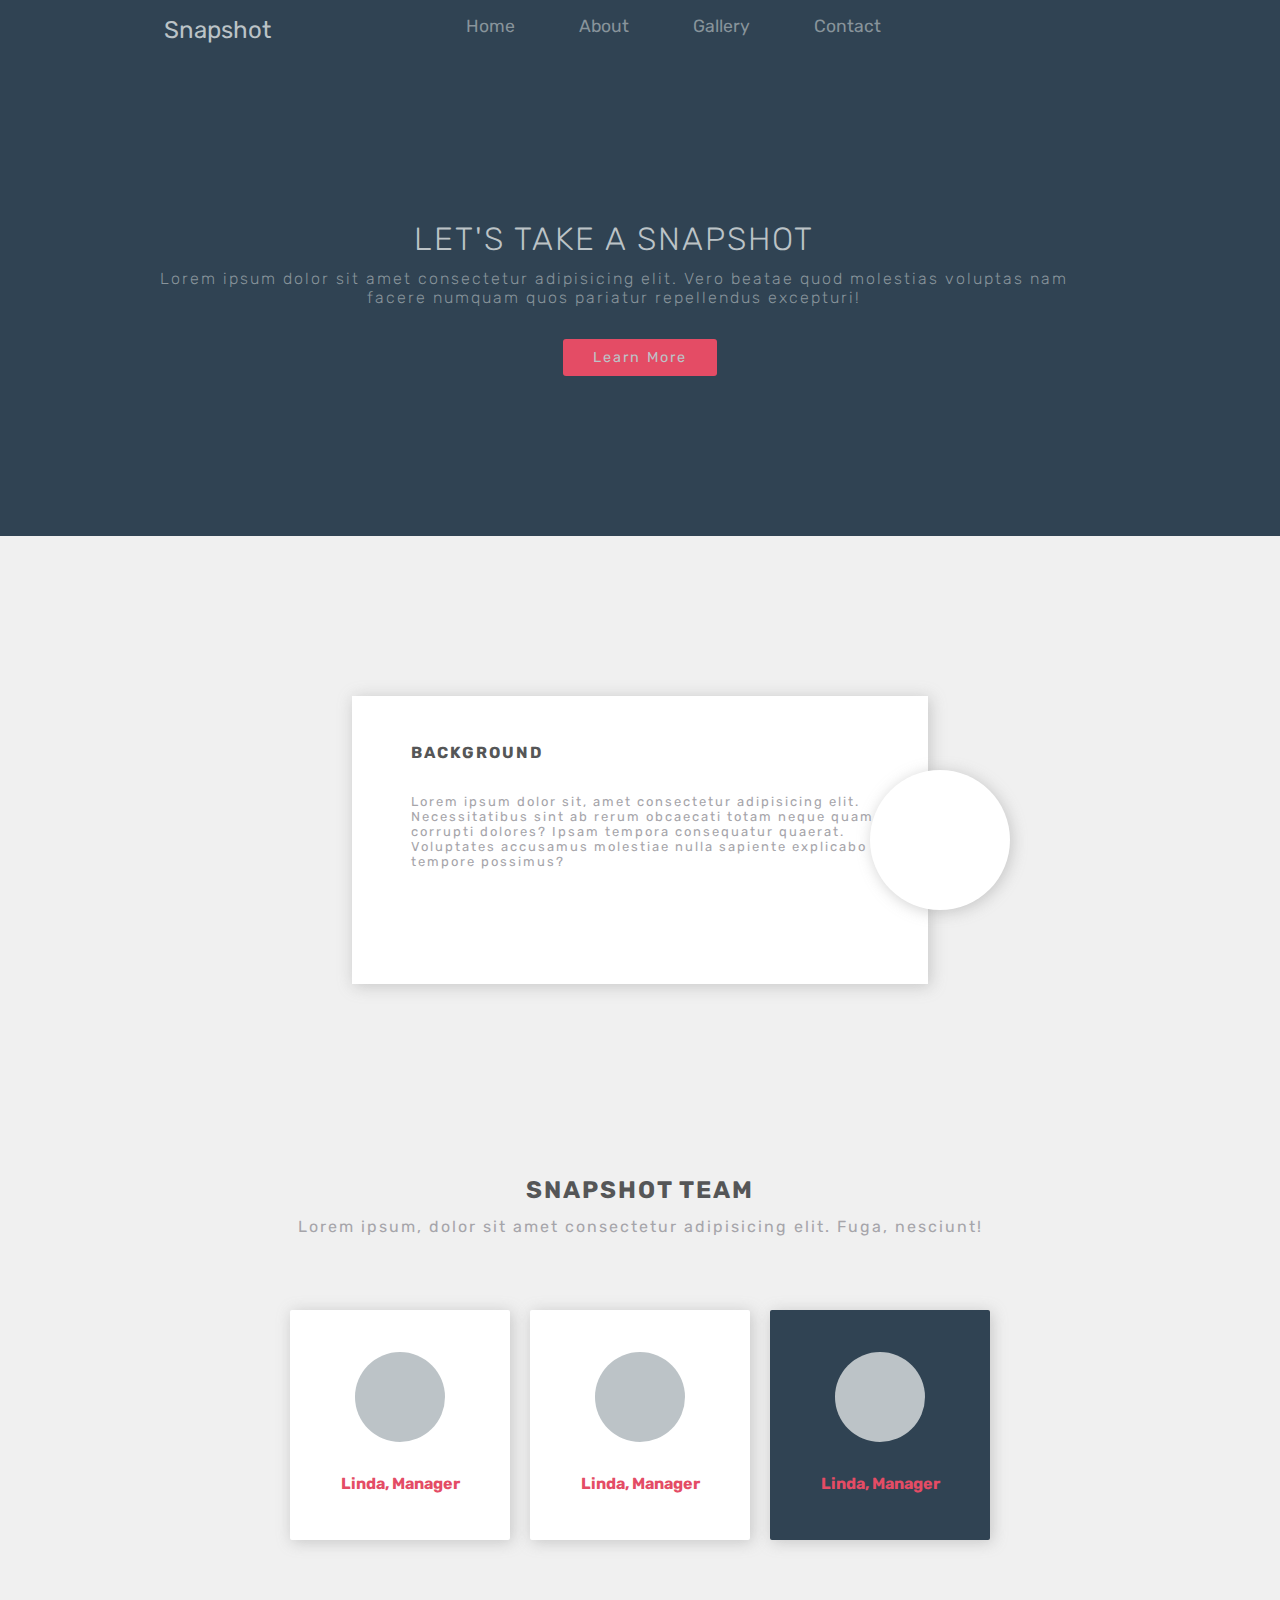
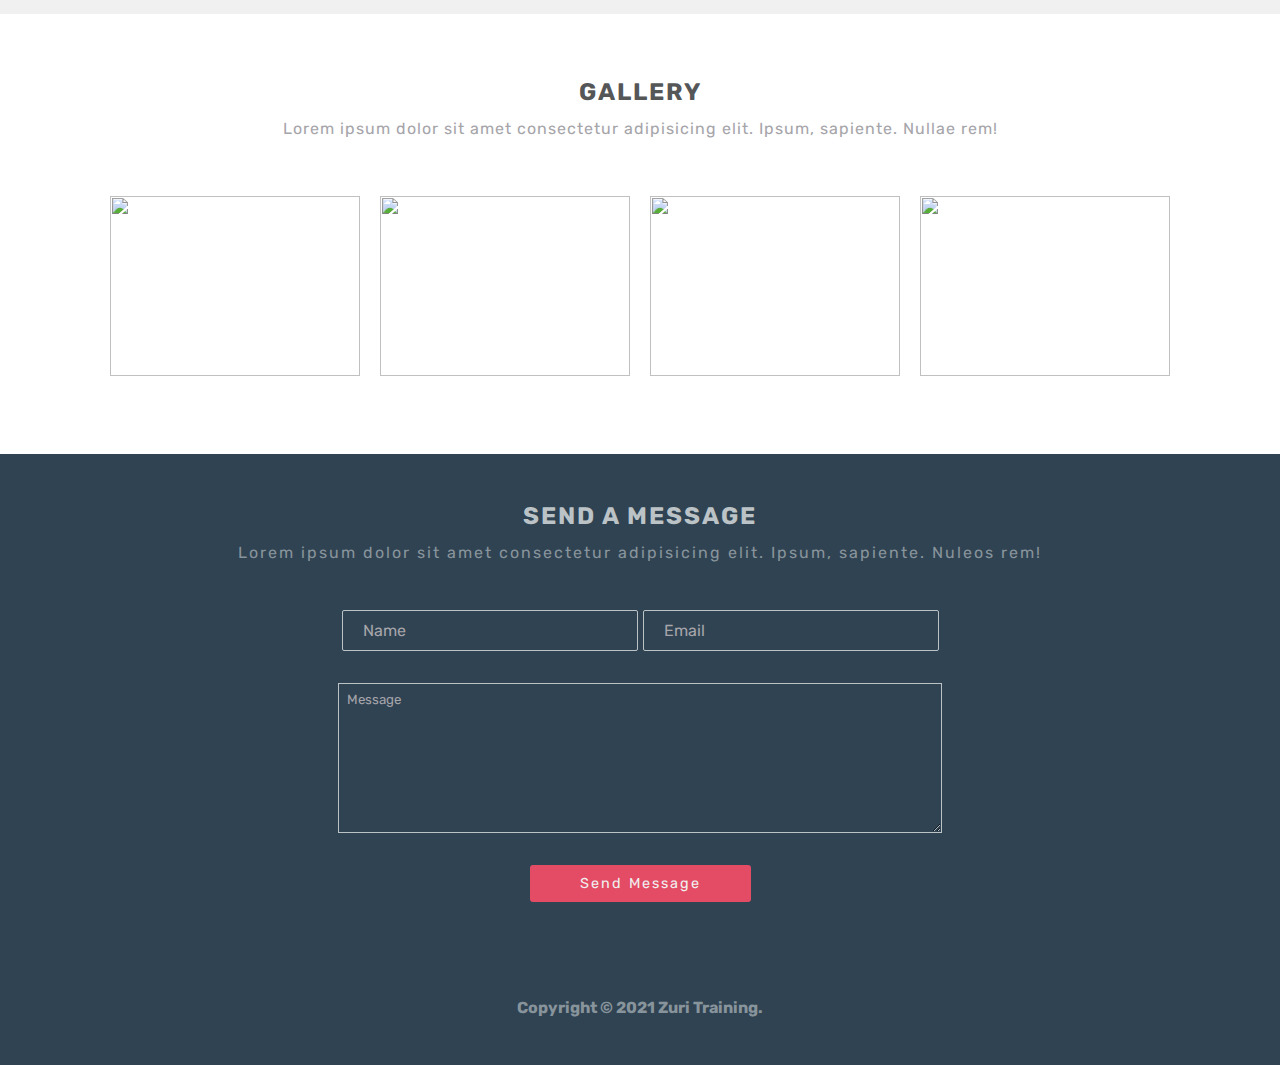
==== commit 45a47e42: "adjustments" ====
--- a/index.html
+++ b/index.html
@@ -1,108 +1,124 @@
-<!DOCTYPE html>
-<html lang="en">
-<head>
-    <meta charset="UTF-8">
-    <meta http-equiv="X-UA-Compatible" content="IE=edge">
-    <meta name="viewport" content="width=device-width, initial-scale=1.0">
-    <title>Responsive Webpage</title>
-    <link rel="stylesheet" href="styles.css">
-    
-</head>
-<body>
-    <div class="nav-bar">
-        <div class="logo">Snapshot</div>
-        <ul class="nav-links">
-            <li><a href="#">Home</a></li>
-            <li><a href="#">About</a></li>
-            <li><a href="#">Gallery</a></li>
-            <li><a href="#">Contact</a></li>
-        </ul>
-    </div>
-
-    <!-- Hero section -->
-
-    <div class="hero-section">
-        <div class="hero-content-heading">
-            <h3>Let's take a snapshot</h3>
-            <p>Lorem ipsum dolor sit amet consectetur adipisicing elit. Vero beatae quod molestias voluptas nam <br> facere numquam quos pariatur repellendus excepturi!</p>
-        </div>
-        <div class="hero-content-btn">
-            <a href="#">Learn More</a>
-        </div>
-    </div>
-
-    <!-- sub-hero section -->
-    <div class="hero-background">
-        <div class="background">
-            <h4>Background</h4>
-            <p>Lorem ipsum dolor sit, amet consectetur adipisicing elit. Necessitatibus sint ab rerum obcaecati totam neque quam corrupti dolores? Ipsam tempora consequatur quaerat. Voluptates accusamus molestiae nulla sapiente explicabo tempore possimus?</p>
-        </div>
-        <div class="hero-background-pos"></div>
-    </div>
-    <div class="snapshot-team">
-        <h2>Snapshot Team</h2>
-        <p>Lorem ipsum, dolor sit amet consectetur adipisicing elit. Fuga, nesciunt!</p>
-    </div>
-    <div class="snapshot-box">
-        <div class="snapshot-box-content">
-            <div class="box1">
-                    <div class="circle"></div>
-                    <h5>Linda, Manager</h5>
-            </div>
-            <div class="box1">
-                <div class="circle"></div>
-                <h5>Linda, Manager</h5>
-            </div>
-            <div class="box3">
-                <div class="circle"></div>
-                <h5>Linda, Manager</h5>
-            </div>
-        </div>
-    </div>
-
-    <!-- Gallery section -->
-    <div class="gallery-section">
-        <div class="gallery-content">
-            <h4>Gallery</h4>
-            <p>Lorem ipsum dolor sit amet consectetur adipisicing elit. Ipsum, sapiente. Nullae rem!</p>
-        </div>
-        <div class="gallery-img">
-            <div>
-                <div class="img">
-                    <img src="https://image.freepik.com/free-vector/shining-circle-purple-lighting-isolated-dark-background_1441-2396.jpg" alt="">
-                </div>
-                <div class="img">
-                    <img src="https://image.freepik.com/free-vector/shining-circle-purple-lighting-isolated-dark-background_1441-2396.jpg" alt="">
-                </div>
-            </div>
-            <div>
-                <div class="img">
-                    <img src="https://image.freepik.com/free-vector/shining-circle-purple-lighting-isolated-dark-background_1441-2396.jpg" alt="">
-                </div>
-                <div class="img">
-                    <img src="https://image.freepik.com/free-vector/shining-circle-purple-lighting-isolated-dark-background_1441-2396.jpg" alt="">
-                </div>
-            </div>
-        </div>
-    </div>
-
-    <!-- Footer section -->
-    <div class="footer">
-        <div class="footer-content">
-            <h4>Send a message</h4>
-            <p>Lorem ipsum dolor sit amet consectetur adipisicing elit. Ipsum, sapiente. Nuleos rem!</p>
-        </div>
-        <div class="footer-input">
-            <input type="text" placeholder="Name"> 
-            <input type="email" placeholder="Email">
-        </div>
-        <div class="footer-textarea">
-            <textarea placeholder="Message"></textarea>
-        </div>
-        <div class="footer-btn">
-            <a href="#">Send Message</a>
-        </div>
-        <h6>Copyright &copy; 2021 Zuri Training.</h6>
-    </div>
-</body>
-</html>
+<!DOCTYPE html>
+<html lang="en">
+<head>
+    <meta charset="UTF-8">
+    <meta http-equiv="X-UA-Compatible" content="IE=edge">
+    <meta name="viewport" content="width=device-width, initial-scale=1.0">
+    <title>Responsive Webpage</title>
+    <link rel="stylesheet" href="styles.css">
+</head>
+<body>
+    <div class="nav-bar">
+        <div class="logo">Snapshot</div>
+        
+        <ul class="nav-links">
+            <li><a href="#" class="d1">Home</a></li>
+            <li><a href="#" class="d2">About</a></li>
+            <li><a href="#" class="d3">Gallery</a></li>
+            <li><a href="#" class="d4">Contact</a></li>
+        </ul>
+    
+
+        <div class="nav-btn">
+            <a href="#" class="toogle">
+            <div class="a1"></div>
+            <div class="a2"></div>
+            <div class="a3"></div>
+        </a>
+        </div>
+    </div>
+    
+
+    <!-- Hero section -->
+
+    <div class="hero-section">
+        
+        <div class="hero-content-heading">
+            <h3>Let's take a snapshot</h3>
+            <p>Lorem ipsum dolor sit amet consectetur adipisicing elit. Vero beatae quod molestias voluptas nam <br> facere numquam quos pariatur repellendus excepturi!</p>
+        </div>
+        <div class="hero-content-btn">
+            <a href="#">Learn More</a>
+        </div>
+    </div>
+    
+
+    <!-- sub-hero section -->
+    <div class="hero-background">
+        <div class="background">
+            <h4>Background</h4>
+            <p>Lorem ipsum dolor sit, amet consectetur adipisicing elit. Necessitatibus sint ab rerum obcaecati totam neque quam corrupti dolores? Ipsam tempora consequatur quaerat. Voluptates accusamus molestiae nulla sapiente explicabo tempore possimus?</p>
+        </div>
+        <div class="hero-background-pos"></div>
+    </div>
+    <div class="snapshot-team">
+        <h2>Snapshot Team</h2>
+        <p>Lorem ipsum, dolor sit amet consectetur adipisicing elit. Fuga, nesciunt!</p>
+    </div>
+    <div class="snapshot-box">
+        <div class="snapshot-box-content">
+            <div class="box1">
+                    <div class="circle"></div>
+                    <h5>Linda, Manager</h5>
+            </div>
+            <div class="box1">
+                <div class="circle"></div>
+                <h5>Linda, Manager</h5>
+            </div> 
+            <div class="box3">
+                <div class="circle"></div>
+                <h5>Linda, Manager</h5>
+            </div>
+        </div>
+    </div>
+
+    <!-- Gallery section -->
+    <div class="gallery-section">
+        <div class="gallery-content">
+            <h4>Gallery</h4>
+            <p>Lorem ipsum dolor sit amet consectetur adipisicing elit. Ipsum, sapiente. Nullae rem!</p>
+        </div>
+        <div class="gallery-img">
+            
+                <div class="img">
+                    <img src="https://image.freepik.com/free-vector/shining-circle-purple-lighting-isolated-dark-background_1441-2396.jpg" alt="">
+                </div>
+                <div class="img">
+                    <img src="https://image.freepik.com/free-vector/shining-circle-purple-lighting-isolated-dark-background_1441-2396.jpg" alt="">
+                </div>
+            
+            
+                <div class="img">
+                    <img src="https://image.freepik.com/free-vector/shining-circle-purple-lighting-isolated-dark-background_1441-2396.jpg" alt="">
+                </div>
+                <div class="img">
+                    <img src="https://image.freepik.com/free-vector/shining-circle-purple-lighting-isolated-dark-background_1441-2396.jpg" alt="">
+                </div>
+            
+        </div>
+    </div>
+
+    <!-- Footer section -->
+    <div class="footer">
+        <div class="footer-content">
+            <h4>Send a message</h4>
+            <p>Lorem ipsum dolor sit amet consectetur adipisicing elit. Ipsum, sapiente. Nuleos rem!</p>
+        </div>
+        
+        <div class="footer-input">
+            <input type="text" placeholder="Name"> 
+            <input type="email" placeholder="Email">
+        </div>
+        <div class="footer-textarea">
+            <textarea placeholder="Message"></textarea>
+        </div>
+    
+        <div class="footer-btn">
+            <a href="#">Send Message</a>
+        </div>
+        <h6>Copyright &copy; 2021 Zuri Training.</h6>
+    </div>
+
+    <script src="zuri.js" ></script>
+</body>
+</html>--- a/styles.css
+++ b/styles.css
@@ -4,22 +4,43 @@
     margin: 0;
     padding: 0;
     box-sizing: border-box;
+    background-size: cover;
     font-family: 'Rubik', sans-serif;
 }
 
-body {
-    box-sizing: border-box;
-    width: 100vw !important;
-    overflow-x: hidden !important;
-}
-
 div.nav-bar {
     display: flex;
-    justify-content: space-between;
-    align-items: center;
-    padding: 1rem 6rem;
-    width: 100vw;
+    justify-content: space-evenly;
+    padding: 1rem 0rem;
+    /* width: 100vw; */
     background: #304353;
+    
+}
+
+div.nav-bar .nav-btn div{
+    width: 40px;
+    height: 3px;
+    background-color: #dbd9d9;
+    display: flex;
+    
+    border-radius: 55px;    
+    margin-bottom: none;
+    visibility: hidden;
+    margin-left: 0px;
+    
+}
+div.nav-btn div.a1{
+    margin-top: 8px;
+    margin-right: 0px;
+}
+div.nav-btn div.a2{
+    margin-top: 3px;
+    margin-right: 0px;
+}
+
+div.nav-btn div.a3{
+    margin-top: 3px;
+    margin-right: 0px;
 }
 
 div.logo {
@@ -29,7 +50,6 @@
 
 ul.nav-links {
     display: flex;
-    align-items: center;
     margin: 0;
     padding: 0;
 }
@@ -52,27 +72,17 @@
     padding: 0.5rem;
 }
 
-.hamburger_menu {
-    color: #fff;
-    margin-top: 6px;
-    display: none;
-    cursor: pointer;
-}
-
-.hamburger_menu:hover {
-    border-radius: 50%;
-}
-
-
 div.hero-section {
-    height: 91vh;
     background: #304353;
-    padding: 10rem 4rem;
+    padding: 10rem;
+   
 }
 
 div.hero-content-heading {
-    line-height: 1.9;
-    text-align: center;
+  
+    width: fit-content;
+    text-align: center;
+    
 }
 
 div.hero-content-heading h3 {
@@ -84,18 +94,17 @@
 }
 
 div.hero-content-heading p {
-    width: 95%;
-    margin: 0 auto;
-    text-align: center;
-    padding: .7rem 5em 0 5em;
+    text-align: center;
+    padding-top: 0.7rem;
     color: #88949B;
-    font-size: 1.1rem;
+    font-size: 1rem;
     letter-spacing: 2px;
     font-weight: 300;
 }
 
 div.hero-content-btn {
     display: flex;
+    flex-wrap: nowrap;
     justify-content: center;
     align-items: center;
     padding-top: 2rem;
@@ -105,7 +114,7 @@
     background: #E44C65;
     text-decoration: none;
     color: #bcc3c7;
-    font-size: 1.1rem;
+    font-size: 0.9rem;
     padding: 10px 30px;
     border-radius: 3px;
     letter-spacing: 2px;
@@ -122,18 +131,14 @@
 div.background {
     background: #fff;
     box-shadow: 2px 2px 15px 0 rgb(135 135 135 / 40%);
-    padding: 0 30px;
-    width: 550px;
-    height: 220px;
-    display: flex;
-    flex-direction: column;
-    align-items: center;
-    justify-content: center;
+    padding: 15px 27px;
+    width: 60%;
+    height: 18em;
     position: relative;
 }
 
 div.background h4 {
-    padding: 1rem 2rem;
+    padding: 2rem;
     color: #555657;
     font-size: 1rem;
     letter-spacing: 2px;
@@ -142,16 +147,17 @@
 
 div.background p {
     color: #A6A5AA;
-    font-size: 0.8rem;
-    padding: 0 4em;
-    letter-spacing: 2px;
-    line-height: 1.7;
+    padding-left: 2rem;
+    font-size: 13px;
+    letter-spacing: 2px;
+    text-align: left;
+    
 }
 
 div.hero-background-pos {
     position: absolute;
     right: 0px;
-    left: 66%;
+    left: 68%;
     background: #fff;
     width: 140px;
     height: 140px;
@@ -175,10 +181,8 @@
 div.snapshot-team p {
     color: #A6A5AA;
     font-size: 1rem;
-    word-wrap: break-word;
-    letter-spacing: 2px;
-    padding: 0.8rem 2em 0 2em;
-    line-height: 2;
+    letter-spacing: 2px;
+    padding-top: 0.8rem;
 }
 
 div.snapshot-box {
@@ -191,7 +195,8 @@
 
 div.snapshot-box-content {
     display: flex;
-    justify-content: space-between;
+    justify-content: center;
+    flex-wrap: wrap;
 }
 
 div.box1 {
@@ -229,6 +234,7 @@
     border-radius: 50%;
     background: #bcc3c7;
     margin-top: 2rem;
+    
 }
 
 div.box1 h5 {
@@ -245,6 +251,10 @@
 
 div.gallery-content {
     text-align: center;
+    display: flex;
+    justify-content: center;
+    flex-direction: column;
+   
 }
 
 div.gallery-content h4 {
@@ -257,8 +267,11 @@
 div.gallery-content p {
     color: #A6A5AA;
     font-size: 1rem;
-    letter-spacing: 2px;
+    letter-spacing: 1px;
     padding-top: 0.8rem;
+   
+    width: 100%;
+    
 }
 
 div.gallery-img {
@@ -266,6 +279,8 @@
    flex-wrap: wrap;
    justify-content: center;
    padding-top: 3rem;
+   
+   
 }
 
 div.img {
@@ -305,10 +320,14 @@
     justify-content: center;
     align-items: center;
     padding-top: 3rem;
-}
+    /* width: 100%; */
+    
+}
+
+
 
 input[type="text"] {
-    margin-right: 10px;
+    margin-right: 5px;
     padding: 10px 20px;
     width: 25%;
     outline: none;
@@ -320,7 +339,7 @@
 }
 
 input[type="email"] {
-    margin-right: 10px;
+    margin-right: 0px;
     padding: 10px 20px;
     width: 25%;
     outline: none;
@@ -331,12 +350,7 @@
     border-radius: 2px;
 }
 
-input[type="email"] {
-    margin-right: 0;
-}
-
 ::placeholder {
-    font-size: .92rem;
     color: #A6A5AA;
 }
 
@@ -351,8 +365,6 @@
     width: 51%;
     height: 150px;
     padding: 0.5rem;
-    resize: none;
-    padding-left: 18px;
     outline: none;
     border: 1px solid #bcc3c7;
     background: transparent;
@@ -384,965 +396,191 @@
 }
 
 
-
-
-
-
-
-
-
-
-
-/* ------- MEDIA QUERIES ------- */
-@media (min-width: 1103px) and (max-width: 1190px) {
-    div.hero-background-pos {
-        left: 69%;
-    }
-}
-
-@media (min-width: 992px) and (max-width: 1102px) {
-    div.hero-background-pos {
+@media screen and (max-width: 875px ){
+    div.hero-background-pos{
+        height: 130px;
+        width: fit-content;
+        left: 65%;
+        
+    }
+}
+
+@media screen and (max-width: 820px ) {
+
+    div.hero-background-pos{
+        right: 0px;
+        left: 64%;
+        height: 110px;
+        width: 110px;
+    }
+
+    div.background {
+        height: 22em;
+        width: fit-content;
+    }
+}
+
+@media screen and (max-width: 720px ){
+    div.background{
+        width: fit-content;
+    }
+    div.hero-background-pos{
         left: 70%;
     }
 }
 
-@media (min-width: 796px) and (max-width: 991px) {
-    ul.nav-links  {
+@media screen and (max-width: 650px ){
+    ul.nav-links{
+        
         display: none;
-    }
-    
-    .hamburger_menu {
+        flex-direction: column;
+        width: 100%;
+        position: absolute;
+        padding-bottom: 15px;
+        margin-top: 2.5em;
+        text-align: center;
+        
+       /* visibility: hidden;     */
+        
+    }
+     .nav-links.active{
+        display: flex;
+    }
+
+    ul.nav-links li a{
+    
         display: block;
-    }
-
-    div.hero-section {
-        padding: 9rem 4rem;
-    }
-    
-    div.hero-content-heading h3 {
-        font-size: 1.9rem;
-    }
-    
-    div.hero-content-heading p {
-        width: 90%;
-        padding: .7rem 2em 0 2em;
-        line-height: 2;
-    }
-    
-    div.hero-content-btn a {
-        font-size: 1rem;
-    }
-
-    div.hero-background-pos {
-        display: none;
-    }
-
-    div.background {
-        height: auto;
-        max-height: 242px;
-        padding: 2em 1em;
-    }
-
-    div.background p {
-        font-size: .9rem;
-        padding: 0 1em;
-    }
-
-    div.snapshot-box-content {
-        flex-wrap: wrap;
-        align-items: center;
-        justify-content: center;
-    }
-
-    div.box1 {
-        margin-right: 2em;
-    }
-
-    div.box1,
-    div.box3 {
-        width: 15em;
-        height: 14em;
-        display: flex;
-        align-items: center;
+        margin-right: 0;
+        padding-top: 5px;
+        font-size: large;
+        
+    }
+
+    ul.nav-links li a.d1:hover{
+        box-shadow: 0px 0px 3.5px  whitesmoke;
+        box-shadow: 0px 1.5px 2px rgb(49, 46, 46);
+
+    }
+    ul.nav-links li a.d2:hover{
+        box-shadow: 0px 0px 2.5px  whitesmoke;
+        box-shadow: 0px 1.5px 2px rgb(49, 46, 46);
+    }
+    ul.nav-links li a.d3:hover{
+        box-shadow: 0px 0px 2.5px  whitesmoke;
+        box-shadow: 0px 1.5px 2px rgb(49, 46, 46);
+    }
+    ul.nav-links li a.d4:hover{
+        box-shadow: 0px 0px 2.5px  whitesmoke;
+        box-shadow: 0px 1.5px 2px rgb(49, 46, 46);
+    }
+    div.nav-bar .nav-btn div{
+        visibility: visible;
+    }
+
+   div.hero-content-heading{
+       margin-top: 1em;
+   }
+}
+
+
+@media screen and (max-width: 590px ){
+    div.background{
+        width: fit-content;
+        height: 25em;
+    }
+    div.hero-background-pos{
+        left: 68%;
+        width: 95px;
+        height: 95px;
+    }
+    div.hero-content-heading h3{
+        letter-spacing: 1px;
+        
+    }
+    div.hero-content-heading p{
+        text-align: center;
+        
+        padding: 40px 0px 0px 0px;
+        margin-left: 0px;
+        
+    }
+    div.hero-content-heading{
+        margin-top: 4em;
+    }
+  
+    div.hero-section{
+        padding: 6rem;
+    }
+   
+    div.footer-input{
         flex-direction: column;
-        justify-content: center;
-    }
-
-    div.circle {
-        width: 110px;
-        height: 110px;
-        margin-top: 0;
-    }
-
-    div.box1 h5,
-    div.box3 h5 {
-        font-size: 1.15rem;
-    }
-
-    div.footer-textarea textarea {
-        resize: none;
-        padding-left: 18px;
-    }
-}
-
-
-
-@media (min-width: 744px) and (max-width: 795px) {
-    div.nav-bar {
-        padding: 1rem 4rem;
-    }
-
-    ul.nav-links  {
-        display: none;
-    }
-    
-    .hamburger_menu {
-        display: block;
-    }
-
-    div.hero-section {
-        padding: 13.5em 1em 7.8em 1em;
-    }
-    
-    div.hero-content-heading h3 {
-        font-size: 1.9rem;
-    }
-    
-    div.hero-content-heading p {
-        width: 90%;
-        font-size: 1.3rem;
-        padding: .7rem .5em 0 .5em;
-        line-height: 3;
-    }
-    
-    div.hero-content-btn a {
-        font-size: 1rem;
-    }
-
-    div.hero-background-pos {
-        display: none;
-    }
-
-    div.background {
-        height: auto;
-        max-height: 242px;
-        padding: 2em 1em;
-    }
-
-    div.background p {
-        font-size: .9rem;
-        padding: 0 1em;
-    }
-
-    div.snapshot-box-content {
-        flex-direction: column;
-        align-items: center;
-        justify-content: center;
-    }
-
-    div.box1,
-    div.box3 {
-        width: 320px;
-        height: 250px;
-        display: flex;
-        align-items: center;
-        flex-direction: column;
-        justify-content: center;
-    }
-
-    div.box1 {
-        margin: 0 0 4em 0;
-    }
-
-    div.circle {
-        width: 100px;
-        height: 100px;
-        margin-top: 0;
-    }
-
-    div.box1 h5,
-    div.box3 h5 {
-        font-size: 1.1rem;
-    }
-
-    div.footer-textarea textarea {
-        resize: none;
-        padding-left: 18px;
-    }
-}
-
-
-
-/* SMALL SCREEN SIZES */
-@media (min-width: 540px) and (max-width: 743px) {
-    div.nav-bar {
-        padding: 1rem 3rem;
-    }
-
-    ul.nav-links  {
-        display: none !important;
-    }
-    
-    .hamburger_menu {
-        display: block !important;
-    }
-
-    div.hero-section {
-        padding: 9em 0 7.8em 0;
-    }
-    
-    div.hero-content-heading h3 {
-        font-size: 1.75rem;
-    }
-    
-    div.hero-content-heading p {
+        gap: 5px;
+        margin-left: 0px;
         width: 100%;
-        font-size: 1.02rem;
-        padding: .7rem 2em 0 2em;
-        line-height: 2.5;
-    }
-    
-    div.hero-content-btn a {
-        font-size: 1rem;
-    }
-
-    div.hero-background-pos {
-        display: none;
-    }
-
-    div.hero-background {
-        padding: 8em 2em;
-    }
-
-    div.background {
-        height: auto;
-        max-height: 242px;
-        padding: 2em 1em;
-    }
-
-    div.background p {
-        font-size: .9rem;
-        padding: 0 1em;
-    }  
-
-    div.snapshot-team h2,
-    div.gallery-content h4,
-    div.footer-content h4 {
-        font-size: 1.4rem;
-    }
-    
-    div.snapshot-team p,
-    div.gallery-content p,
-    div.footer-content p {
-        font-size: 1.02rem;
-        word-wrap: break-word;
-        letter-spacing: 1px;
-        padding: 0.8rem 2em 0 2em;
-        line-height: 2;
-    }
-
-    div.snapshot-box-content {
-        flex-direction: column;
-        align-items: center;
-        justify-content: center;
-        width: 50%;
-        min-width: 250px;
-    }
-
-    div.box1,
-    div.box3 {
-        display: block;
+        
+    }
+    input[type="text"]{
+        margin-right: 0;
+        width: 80%;
+    }
+    input[type="email"]{
+        width: 80%;
+    }
+     textarea{
+         width: 80%;
+     }
+}
+
+@media screen and (max-width: 450px ){
+    div.background{
+        width: fit-content;
+        height: 26em;
+    }
+    div.background h4{
+        padding: .5rem 0px 1.5rem 0px;
+    }
+    div.background p{
+       
+        padding: 0px;
+    }
+    div.hero-section{
+        padding: 3rem;
+    }
+
+    div.footer{
+        padding: 2rem;
+    }
+  
+    input[type="text"]{
+       margin-right: 0;
+        width: 80%;
+    }
+    input[type="email"]{
+        width: 80%;
+    }
+     textarea{
+         width: 80%;
+     }
+     div.hero-content-heading{
+        margin-top: 5em;
+    }
+}
+
+ @media screen and ( max-width: 390px){
+     div.background{
+         width: fit-content;
+     }
+
+     input[type="text"]{
         width: 100%;
-        margin-top: 5em;
-    }
-
-    div.box1:first-child {
-        margin-top: 0;
-    }
-
-    div.gallery-img {
-        align-items: center;
-    }
-
-    div.gallery-img > div {
+    }
+    input[type="email"]{
         width: 100%;
-        margin: 0 auto;
-        display: flex;
-        flex-direction: column;
-        justify-content: center;
-        align-items: center;
-    }
-
-    div.gallery-img > div:first-child {
-        margin-bottom: 3em;
-    }
-    
-    div.gallery-img div > div.img {
-        margin-top: 3em;
-    }
-
-    div.gallery-img div > div.img:first-child {
-        margin-top: 0;
-    }
-     
-    div.img > img {
-        width: 270px;
-        height: 200px;
-    }
-    
-    div.footer-input {
-        flex-direction: column;
-    }
-    
-    input[type="text"],
-    input[type="email"] {
-        margin: 0;
-        width: 70%;
-        margin: 0 auto;
-    }
-
-    input[type="email"] {
-        margin-top: 20px;
-    }  
-
-    div.footer-textarea textarea {
-        resize: none;
-        padding-left: 18px;
-        width: 70% !important;
-    }
-
-    div.footer h6 {
-        font-size: .9rem;
-    }
-}
-
-
-
-@media (min-width: 510px) and (max-width: 539px) {
-    div.nav-bar {
-        padding: 1rem 2rem;
-    }
-
-    ul.nav-links  {
-        display: none !important;
-    }
-    
-    .hamburger_menu {
-        display: block !important;
-    }
-    
-    div.hero-section {
-        text-align: center;
-        padding: 8em 1em 7.8em 1em;
-    }
-    
-    div.hero-content-heading h3 {
-        font-size: 1.55rem;
-    }
-    
-    div.hero-content-heading p {
-        width: 100%;
-        font-size: 1rem;
-        padding: .7rem 2em 0 2em;
-        line-height: 2.5;
-    }
-    
-    div.hero-content-btn a {
-        font-size: 1rem;
-    }
-
-    div.hero-background-pos {
-        display: none;
-    }
-
-    div.hero-background {
-        padding: 8em 2em;
-    }
-
-    div.background {
-        height: auto;
-        max-height: 242px;
-        padding: 2em 1em;
-    }
-
-    div.background p {
-        font-size: .9rem;
-        padding: 0 1em;
-    }  
-
-    div.snapshot-team h2,
-    div.gallery-content h4,
-    div.footer-content h4 {
-        font-size: 1.4rem;
-    }
-    
-    div.snapshot-team p,
-    div.gallery-content p,
-    div.footer-content p {
-        font-size: 1.1rem;
-        word-wrap: break-word;
-        letter-spacing: 1px;
-        padding: 0.8rem 2em 0 2em;
-        line-height: 2;
-    }
-
-    div.snapshot-box-content {
-        flex-direction: column;
-        align-items: center;
-        justify-content: center;
-        width: 50%;
-        min-width: 250px;
-    }
-
-    div.box1,
-    div.box3 {
-        display: block;
-        width: 100%;
-        margin-top: 5em;
-    }
-
-    div.box1:first-child {
-        margin-top: 0;
-    }
-
-    div.gallery-img {
-        align-items: center;
-    }
-
-    div.gallery-img > div {
-        width: 100%;
-        margin: 0 auto;
-        display: flex;
-        flex-direction: column;
-        justify-content: center;
-        align-items: center;
-    }
-
-    div.gallery-img > div:first-child {
-        margin-bottom: 3em;
-    }
-    
-    div.gallery-img div > div.img {
-        margin-top: 3em;
-    }
-
-    div.gallery-img div > div.img:first-child {
-        margin-top: 0;
-    }
-     
-    div.img > img {
-        width: 270px;
-        height: 200px;
-    }
-    
-    div.footer-input {
-        flex-direction: column;
-    }
-    
-    input[type="text"],
-    input[type="email"] {
-        margin: 0;
-        width: 85%;
-        margin: 0 auto;
-    }
-
-    input[type="email"] {
-        margin-top: 20px;
-    }
-    
-    div.footer-textarea textarea {
-        resize: none;
-        padding-left: 18px;
-        width: 85% !important;
-    }
-
-    div.footer h6 {
-        font-size: .9rem;
-    }
-}
-
-
-
-@media (min-width: 390px) and (max-width: 509px) {
-    div.nav-bar {
-        padding: 1rem 2rem;
-    }
-
-    ul.nav-links  {
-        display: none !important;
-    }
-    
-    .hamburger_menu {
-        display: block !important;
-    }
-
-    div.hero-section {
-        text-align: center;
-        padding: 8.5em 0 7.8em 0;
-    }
-    
-    div.hero-content-heading h3 {
-        font-size: 1.45rem;
-    }
-    
-    div.hero-content-heading p {
-        width: 100%;
-        font-size: 1rem;
-        padding: .7rem 2em 0 2em;
-        line-height: 2.5;
-    }
-    
-    div.hero-content-btn a {
-        font-size: 1rem;
-    }
-
-    .hero-content-btn {
-        height: 40px;
-    }
-
-    div.hero-background-pos {
-        display: none;
-    }
-
-    div.hero-background {
-        padding: 8em 2em;
-    }
-
-    div.background {
-        height: auto;
-        text-align: center;
-        max-height: 100%;
-        padding: 2em 1em;
-    }
-
-    div.background p {
-        font-size: .82rem;
-        padding: 0 1em;
-    }  
-
-    div.snapshot-team h2,
-    div.gallery-content h4,
-    div.footer-content h4 {
-        font-size: 1.32rem;
-    }
-    
-    div.snapshot-team p,
-    div.gallery-content p,
-    div.footer-content p {
-        font-size: 1rem;
-        width: 100%;
-        word-wrap: break-word;
-        letter-spacing: 1px;
-        padding: 0.8rem 2em 0 2em;
-        line-height: 2;
-    }
-
-    div.snapshot-box-content {
-        flex-direction: column;
-        align-items: center;
-        justify-content: center;
-        width: 50%;
-        min-width: 250px;
-    }
-
-    div.box1,
-    div.box3 {
-        display: block;
-        width: 100%;
-        margin-top: 5em;
-    }
-
-    div.box1:first-child {
-        margin-top: 0;
-    }
-
-    div.gallery-img {
-        align-items: center;
-    }
-
-    div.gallery-img > div {
-        width: 100%;
-        margin: 0 auto;
-        display: flex;
-        flex-direction: column;
-        justify-content: center;
-        align-items: center;
-    }
-
-    div.gallery-img > div:first-child {
-        margin-bottom: 3em;
-    }
-    
-    div.gallery-img div > div.img {
-        margin-top: 3em;
-    }
-
-    div.gallery-img div > div.img:first-child {
-        margin-top: 0;
-    }
-     
-    div.img > img {
-        width: 270px;
-        height: 200px;
-    }
-    
-    div.footer-input {
-        flex-direction: column;
-    }
-    
-    input[type="text"],
-    input[type="email"] {
-        margin: 0;
-        width: 85%;
-        margin: 0 auto;
-    }
-
-    input[type="email"] {
-        margin-top: 20px;
-    }
-    
-    div.footer-textarea textarea {
-        resize: none;
-        padding-left: 18px;
-        width: 85% !important;
-    }
-
-    div.footer h6 {
-        font-size: .82rem;
-    }
-
-    div.footer-btn a {
-        padding: 10px 35px;
-    }
-}
-
-
-
-@media (min-width: 361px) and (max-width: 389px) {
-    div.nav-bar {
-        padding: 1rem 2rem;
-    }
-
-    ul.nav-links  {
-        display: none !important;
-    }
-    
-    .hamburger_menu {
-        display: block !important;
-    }
-
-    div.hero-section {
-        text-align: center;
-        padding: 8.8em 0 7.8em 0;
-    }
-    
-    div.hero-content-heading h3 {
-        font-size: 1.3rem;
-    }
-    
-    div.hero-content-heading p {
-        width: 100%;
-        font-size: .93rem;
-        padding: .7rem 1.3em 0 1.3em;
-        line-height: 2.5;
-    }
-    
-    div.hero-content-btn a {
-        font-size: .9rem;
-    }
-
-    div.hero-background-pos {
-        display: none;
-    }
-
-    div.hero-background {
-        padding: 8em 2em;
-    }
-
-    div.background {
-        height: auto;
-        max-height: 100%;
-        padding: 2em 1.2em;
-    }
-
-    div.background p {
-        padding: 0;
-        font-size: .8rem;
-        text-align: center;
-    }  
-
-    div.snapshot-team h2,
-    div.gallery-content h4,
-    div.footer-content h4 {
-        font-size: 1.2rem;
-    }
-    
-    div.snapshot-team p,
-    div.gallery-content p,
-    div.footer-content p {
-        font-size: .93rem;
-        width: 100%;
-        word-wrap: break-word;
-        letter-spacing: 1px;
-        padding: 0.8rem 2em 0 2em;
-        line-height: 2;
-    }
-
-    div.snapshot-box-content {
-        flex-direction: column;
-        align-items: center;
-        justify-content: center;
-        width: 50%;
-        min-width: 250px;
-    }
-
-    div.box1,
-    div.box3 {
-        display: block;
-        width: 100%;
-        margin-top: 5em;
-    }
-
-    div.box1:first-child {
-        margin-top: 0;
-    }
-
-    div.gallery-img {
-        align-items: center;
-    }
-
-    div.gallery-img > div {
-        width: 100%;
-        margin: 0 auto;
-        display: flex;
-        flex-direction: column;
-        justify-content: center;
-        align-items: center;
-    }
-
-    div.gallery-img > div:first-child {
-        margin-bottom: 3em;
-    }
-    
-    div.gallery-img div > div.img {
-        margin-top: 3em;
-    }
-
-    div.gallery-img div > div.img:first-child {
-        margin-top: 0;
-    }
-     
-    div.img > img {
-        width: 270px;
-        height: 200px;
-    }
-    
-    div.footer-input {
-        flex-direction: column;
-    }
-    
-    input[type="text"],
-    input[type="email"] {
-        font-size: .8rem;
-        margin: 0;
-        width: 85%;
-        margin: 0 auto;
-    }
-
-    input[type="email"] {
-        margin-top: 20px;
-    }
-    
-    div.footer-textarea textarea {
-        resize: none;
-        padding-left: 18px;
-        font-size: .8rem;
-        width: 85% !important;
-    }
-
-    div.footer h6 {
-        font-size: .82rem;
-    }
-
-    div.footer-btn {
-        width: 55%;
-        height: 35px;
-        border-radius: 5px;
-        margin: 0 auto;
-        padding-top: 0;
-        margin-top: 15px;
-        background: #E44C65;
-    }
-
-    div.footer-btn a {
-        padding: 0;
-        font-size: .8rem;
-        background-color: transparent;
-    }
-}
-
-
-
-
-@media (max-width: 360px) {
-    div.nav-bar {
-        padding: 1rem 2rem;
-    }
-
-    ul.nav-links  {
-        display: none !important;
-    }
-    
-    .hamburger_menu {
-        display: block !important;
-    }
-
-    div.hero-section {
-        text-align: center;
-        padding: 6.5em 0 7.8em 0;
-    }
-    
-    div.hero-content-heading h3 {
-        font-size: 1.3rem;
-    }
-    
-    div.hero-content-heading p {
-        width: 100%;
-        font-size: .93rem;
-        padding: .7rem 1.3em 0 1.3em;
-        line-height: 2;
-    }
-    
-    div.hero-content-btn a {
-        font-size: .9rem;
-    }
-
-    div.hero-background-pos {
-        display: none;
-    }
-
-    div.hero-background {
-        padding: 8em 2em;
-    }
-
-    div.background {
-        height: auto;
-        max-height: 100%;
-        padding: 2em 1.2em;
-    }
-
-    div.background p {
-        padding: 0;
-        font-size: .8rem;
-        text-align: center;
-    }  
-
-    div.snapshot-team h2,
-    div.gallery-content h4,
-    div.footer-content h4 {
-        font-size: 1.2rem;
-    }
-    
-    div.snapshot-team p,
-    div.gallery-content p,
-    div.footer-content p {
-        font-size: .93rem;
-        width: 100%;
-        word-wrap: break-word;
-        letter-spacing: 1px;
-        padding: 0.8rem 2em 0 2em;
-        line-height: 2;
-    }
-
-    div.snapshot-box-content {
-        flex-direction: column;
-        align-items: center;
-        justify-content: center;
-        width: 50%;
-        min-width: 250px;
-    }
-
-    div.box1,
-    div.box3 {
-        display: block;
-        width: 100%;
-        margin-top: 5em;
-    }
-
-    div.box1:first-child {
-        margin-top: 0;
-    }
-
-    div.gallery-img {
-        align-items: center;
-    }
-
-    div.gallery-img > div {
-        width: 100%;
-        margin: 0 auto;
-        display: flex;
-        flex-direction: column;
-        justify-content: center;
-        align-items: center;
-    }
-
-    div.gallery-img > div:first-child {
-        margin-bottom: 3em;
-    }
-    
-    div.gallery-img div > div.img {
-        margin-top: 3em;
-    }
-
-    div.gallery-img div > div.img:first-child {
-        margin-top: 0;
-    }
-     
-    div.img > img {
-        width: 270px;
-        height: 200px;
-    }
-    
-    div.footer-input {
-        flex-direction: column;
-    }
-    
-    input[type="text"],
-    input[type="email"] {
-        font-size: .8rem;
-        margin: 0;
-        width: 85%;
-        margin: 0 auto;
-    }
-
-    input[type="email"] {
-        margin-top: 20px;
-    }
-    
-    div.footer-textarea textarea {
-        resize: none;
-        padding-left: 18px;
-        font-size: .8rem;
-        width: 85% !important;
-    }
-
-    div.footer h6 {
-        font-size: .82rem;
-    }
-
-    div.footer-btn {
-        width: 55%;
-        height: 35px;
-        border-radius: 5px;
-        margin: 0 auto;
-        padding-top: 0;
-        margin-top: 15px;
-        background: #E44C65;
-    }
-
-    div.footer-btn a {
-        padding: 0;
-        font-size: .8rem;
-        background-color: transparent;
-    }
-}
+    }
+     textarea{
+         width: 100%;
+     }
+     div.hero-content-heading{
+        margin-top: 6.5em;
+    }
+ } 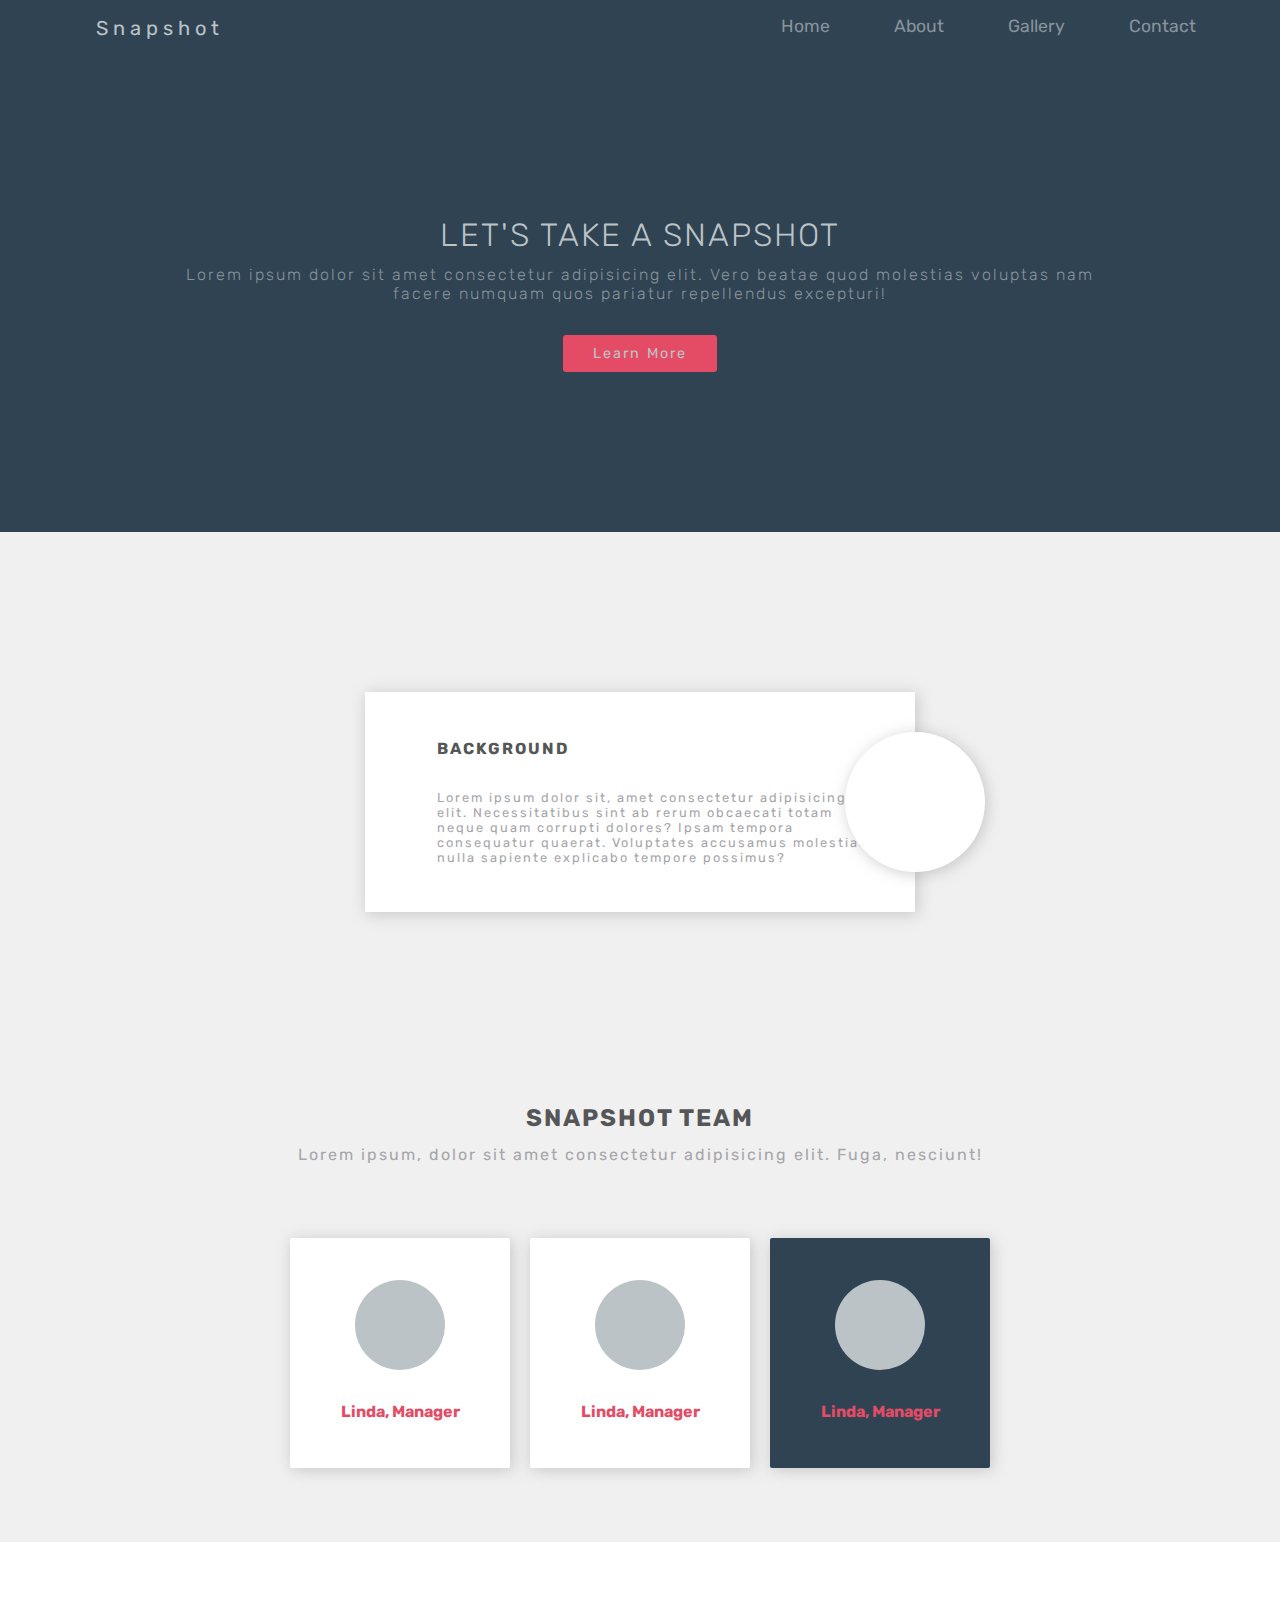
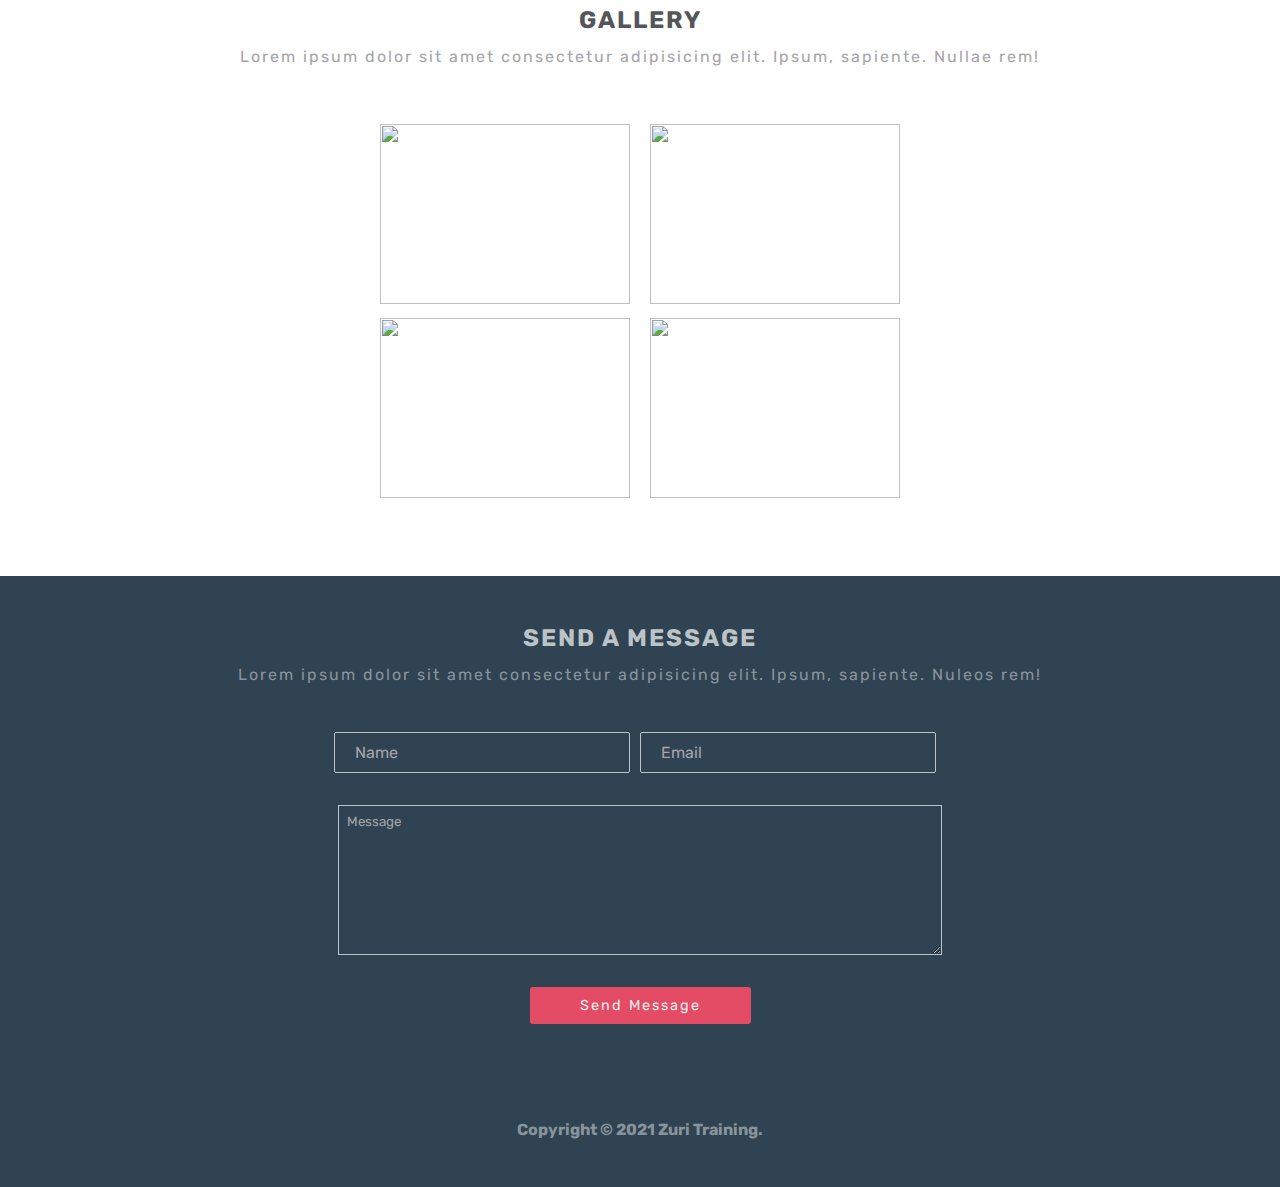
==== commit 3d012dc1: "Responsiveness and Navigational Bar" ====
--- a/index.html
+++ b/index.html
@@ -8,31 +8,26 @@
     <link rel="stylesheet" href="styles.css">
 </head>
 <body>
-    <div class="nav-bar">
-        <div class="logo">Snapshot</div>
-        
-        <ul class="nav-links">
-            <li><a href="#" class="d1">Home</a></li>
-            <li><a href="#" class="d2">About</a></li>
-            <li><a href="#" class="d3">Gallery</a></li>
-            <li><a href="#" class="d4">Contact</a></li>
-        </ul>
-    
-
-        <div class="nav-btn">
-            <a href="#" class="toogle">
-            <div class="a1"></div>
-            <div class="a2"></div>
-            <div class="a3"></div>
-        </a>
+    <nav>
+        <div class="nav-bar">
+          <div class="logo">Snapshot</div>
+            <ul class="nav-links">
+                <li><a href="#">Home</a></li>
+                <li><a href="#">About</a></li>
+                <li><a href="#">Gallery</a></li>
+                <li><a href="#">Contact</a></li>
+            </ul>
+            <div class="burger">
+                <div class="line1"></div>
+                <div class="line2"></div>
+                <div class="line3"></div>
+            </div>
         </div>
-    </div>
-    
+    </nav>
 
     <!-- Hero section -->
 
     <div class="hero-section">
-        
         <div class="hero-content-heading">
             <h3>Let's take a snapshot</h3>
             <p>Lorem ipsum dolor sit amet consectetur adipisicing elit. Vero beatae quod molestias voluptas nam <br> facere numquam quos pariatur repellendus excepturi!</p>
@@ -41,7 +36,6 @@
             <a href="#">Learn More</a>
         </div>
     </div>
-    
 
     <!-- sub-hero section -->
     <div class="hero-background">
@@ -64,7 +58,7 @@
             <div class="box1">
                 <div class="circle"></div>
                 <h5>Linda, Manager</h5>
-            </div> 
+            </div>
             <div class="box3">
                 <div class="circle"></div>
                 <h5>Linda, Manager</h5>
@@ -79,22 +73,22 @@
             <p>Lorem ipsum dolor sit amet consectetur adipisicing elit. Ipsum, sapiente. Nullae rem!</p>
         </div>
         <div class="gallery-img">
-            
+            <div>
                 <div class="img">
                     <img src="https://image.freepik.com/free-vector/shining-circle-purple-lighting-isolated-dark-background_1441-2396.jpg" alt="">
                 </div>
                 <div class="img">
                     <img src="https://image.freepik.com/free-vector/shining-circle-purple-lighting-isolated-dark-background_1441-2396.jpg" alt="">
                 </div>
-            
-            
+            </div>
+            <div>
                 <div class="img">
                     <img src="https://image.freepik.com/free-vector/shining-circle-purple-lighting-isolated-dark-background_1441-2396.jpg" alt="">
                 </div>
                 <div class="img">
                     <img src="https://image.freepik.com/free-vector/shining-circle-purple-lighting-isolated-dark-background_1441-2396.jpg" alt="">
                 </div>
-            
+            </div>
         </div>
     </div>
 
@@ -104,7 +98,6 @@
             <h4>Send a message</h4>
             <p>Lorem ipsum dolor sit amet consectetur adipisicing elit. Ipsum, sapiente. Nuleos rem!</p>
         </div>
-        
         <div class="footer-input">
             <input type="text" placeholder="Name"> 
             <input type="email" placeholder="Email">
@@ -112,13 +105,11 @@
         <div class="footer-textarea">
             <textarea placeholder="Message"></textarea>
         </div>
-    
         <div class="footer-btn">
             <a href="#">Send Message</a>
         </div>
         <h6>Copyright &copy; 2021 Zuri Training.</h6>
     </div>
-
-    <script src="zuri.js" ></script>
+    <script src="app.js"></script>
 </body>
 </html>--- a/styles.css
+++ b/styles.css
@@ -4,85 +4,129 @@
     margin: 0;
     padding: 0;
     box-sizing: border-box;
-    background-size: cover;
     font-family: 'Rubik', sans-serif;
 }
 
 div.nav-bar {
     display: flex;
-    justify-content: space-evenly;
-    padding: 1rem 0rem;
-    /* width: 100vw; */
+    justify-content: space-between;
+    padding: 1rem 6rem;
+    width: 100vw;
     background: #304353;
-    
-}
-
-div.nav-bar .nav-btn div{
-    width: 40px;
-    height: 3px;
-    background-color: #dbd9d9;
-    display: flex;
-    
-    border-radius: 55px;    
-    margin-bottom: none;
-    visibility: hidden;
-    margin-left: 0px;
-    
-}
-div.nav-btn div.a1{
-    margin-top: 8px;
-    margin-right: 0px;
-}
-div.nav-btn div.a2{
-    margin-top: 3px;
-    margin-right: 0px;
-}
-
-div.nav-btn div.a3{
-    margin-top: 3px;
-    margin-right: 0px;
-}
-
-div.logo {
+}
+
+.logo {
     font-size: 1.5rem;
     color: #bcc3c7;
-}
-
-ul.nav-links {
-    display: flex;
+    font-size: 20px;
+    letter-spacing: 5px;
+}
+
+.nav-links {
+    display: flex;
+    justify-content: space-around;
+    width: 40%;
     margin: 0;
     padding: 0;
 }
 
-ul li {
+.nav-links li{
     margin: 0 2vw;
     list-style: none;
     font-size: 1.1rem;
 }
 
-ul li a {
+.nav-links a{
     text-decoration: none;
     color: #88949B;
     padding: 0.5vw;
 }
 
-ul li a:hover {
+li a:hov er {
     color: #304353;
-    background: #fff;
+    background: rgb(223, 220, 220);
     padding: 0.5rem;
+}
+.burger{
+    display: none;
+}
+
+.burger div{
+    width: 15px;
+    height: 1.5px;
+    background-color: #f0f0f0;
+    margin: 5px;
+    transition: all 0.3s ease;
+}
+@media screen and (max-width: 1000px) {
+    .nav-links{
+        width: 60%;
+    }
+}
+
+@media screen and (max-width: 760px) {
+    body{
+        overflow-x: hidden;
+    }
+    div.nav-bar {
+        /* display: flex;
+        justify-content: space-between;
+        padding: 1rem;
+        width: 100vw; */
+    }
+    div.logo {
+        font-size: 1.3rem;
+    }
+    .nav-links {
+        flex-direction: column;
+        position: absolute;
+        height: 60vh;
+        right: 0;
+        top: 8vh;
+        background-color: #304353;
+        display: flex;
+        align-items: center;
+        width: 50%;
+        transform: translateX(100%);
+        transition: transform 0.5s ease-in;
+    }
+    .nav-links li{
+        /* opacity: 0; */
+    }
+    .burger{
+        display: block;
+        cursor: pointer;
+    }
+
+    /* ul li {
+        margin: 0;
+        font-size: 1rem;
+    }
+    ul li a {
+        display: block;
+    } */
+}
+
+.nav-active{
+    transform: translateX(0%);
+}
+.toggle .line1{
+    transform: rotate(-55deg) translate(-5px,6px);
+}
+.toggle .line2{
+    opacity: 0;
+}
+.toggle .line3{
+    transform: rotate(55deg) translate(-5px,-6px);
 }
 
 div.hero-section {
     background: #304353;
     padding: 10rem;
-   
 }
 
 div.hero-content-heading {
-  
-    width: fit-content;
-    text-align: center;
-    
+    text-align: center;
 }
 
 div.hero-content-heading h3 {
@@ -104,7 +148,6 @@
 
 div.hero-content-btn {
     display: flex;
-    flex-wrap: nowrap;
     justify-content: center;
     align-items: center;
     padding-top: 2rem;
@@ -119,6 +162,19 @@
     border-radius: 3px;
     letter-spacing: 2px;
 }
+@media screen and (max-width: 760px) {
+    div.hero-section {
+        padding: 5rem 2rem;
+    }
+    div.hero-content-heading h3 {
+        text-align: center;
+        font-size: 1.6rem;
+        text-transform: none;
+    }
+    div.hero-content-heading p {
+        font-size: 0.6rem;
+    }
+}
 
 div.hero-background {
     background: #f0f0f0;
@@ -131,9 +187,9 @@
 div.background {
     background: #fff;
     box-shadow: 2px 2px 15px 0 rgb(135 135 135 / 40%);
-    padding: 15px 27px;
-    width: 60%;
-    height: 18em;
+    padding: 15px 40px;
+    width: 550px;
+    height: 220px;
     position: relative;
 }
 
@@ -148,22 +204,41 @@
 div.background p {
     color: #A6A5AA;
     padding-left: 2rem;
-    font-size: 13px;
-    letter-spacing: 2px;
-    text-align: left;
-    
+    font-size: 0.8rem;
+    letter-spacing: 2px;
 }
 
 div.hero-background-pos {
     position: absolute;
     right: 0px;
-    left: 68%;
+    left: 66%;
     background: #fff;
     width: 140px;
     height: 140px;
     border-radius: 50%;
     box-shadow: 2px 2px 15px 0 rgb(135 135 135 / 40%);
 }
+@media screen and (max-width: 760px) {
+    div.hero-background{
+        padding: 3rem;
+    }
+    div.background {
+        padding: 10px 30px;
+        width: 300px;
+        height: 250px;
+    }
+    div.background h4 {
+        padding: 1rem;
+        font-size: 1rem;
+    }
+    div.background p {
+        padding-left: 1rem;
+        font-size: 0.8rem;
+    }
+    div.hero-background-pos {
+        display: none;
+    }
+}
 
 div.snapshot-team {
     background: #f0f0f0;
@@ -195,8 +270,7 @@
 
 div.snapshot-box-content {
     display: flex;
-    justify-content: center;
-    flex-wrap: wrap;
+    justify-content: space-between;
 }
 
 div.box1 {
@@ -225,7 +299,35 @@
     color: #E44C65;
     font-size: 1rem;
 }
-
+@media screen and (max-width: 760px) {
+    div.snapshot-team {
+        padding: 2rem;
+        background: #f0f0f0;
+        text-align: center;
+    }
+    div.snapshot-team h2 {
+        font-size: 1.2rem;
+    }
+    div.snapshot-team p {
+        font-size: 0.8rem;
+    }
+    div.snapshot-box {
+        padding: 2rem 0rem;
+    }
+    div.snapshot-box-content {
+        display: flex;
+        flex-direction: column;
+    }
+    div.box1 {
+        width: 300px;
+        height: 230px;
+
+    }
+    div.box3 {
+        width: 300px;
+        height: 230px;
+    }
+}
 div.circle {
     display: flex;
     margin: 0 auto;
@@ -251,10 +353,6 @@
 
 div.gallery-content {
     text-align: center;
-    display: flex;
-    justify-content: center;
-    flex-direction: column;
-   
 }
 
 div.gallery-content h4 {
@@ -267,11 +365,8 @@
 div.gallery-content p {
     color: #A6A5AA;
     font-size: 1rem;
-    letter-spacing: 1px;
+    letter-spacing: 2px;
     padding-top: 0.8rem;
-   
-    width: 100%;
-    
 }
 
 div.gallery-img {
@@ -279,8 +374,6 @@
    flex-wrap: wrap;
    justify-content: center;
    padding-top: 3rem;
-   
-   
 }
 
 div.img {
@@ -320,14 +413,10 @@
     justify-content: center;
     align-items: center;
     padding-top: 3rem;
-    /* width: 100%; */
-    
-}
-
-
+}
 
 input[type="text"] {
-    margin-right: 5px;
+    margin-right: 10px;
     padding: 10px 20px;
     width: 25%;
     outline: none;
@@ -339,7 +428,7 @@
 }
 
 input[type="email"] {
-    margin-right: 0px;
+    margin-right: 10px;
     padding: 10px 20px;
     width: 25%;
     outline: none;
@@ -393,194 +482,4 @@
     color: #88949B;
     font-size: 1rem;
     padding-top: 6rem;
-}
-
-
-@media screen and (max-width: 875px ){
-    div.hero-background-pos{
-        height: 130px;
-        width: fit-content;
-        left: 65%;
-        
-    }
-}
-
-@media screen and (max-width: 820px ) {
-
-    div.hero-background-pos{
-        right: 0px;
-        left: 64%;
-        height: 110px;
-        width: 110px;
-    }
-
-    div.background {
-        height: 22em;
-        width: fit-content;
-    }
-}
-
-@media screen and (max-width: 720px ){
-    div.background{
-        width: fit-content;
-    }
-    div.hero-background-pos{
-        left: 70%;
-    }
-}
-
-@media screen and (max-width: 650px ){
-    ul.nav-links{
-        
-        display: none;
-        flex-direction: column;
-        width: 100%;
-        position: absolute;
-        padding-bottom: 15px;
-        margin-top: 2.5em;
-        text-align: center;
-        
-       /* visibility: hidden;     */
-        
-    }
-     .nav-links.active{
-        display: flex;
-    }
-
-    ul.nav-links li a{
-    
-        display: block;
-        margin-right: 0;
-        padding-top: 5px;
-        font-size: large;
-        
-    }
-
-    ul.nav-links li a.d1:hover{
-        box-shadow: 0px 0px 3.5px  whitesmoke;
-        box-shadow: 0px 1.5px 2px rgb(49, 46, 46);
-
-    }
-    ul.nav-links li a.d2:hover{
-        box-shadow: 0px 0px 2.5px  whitesmoke;
-        box-shadow: 0px 1.5px 2px rgb(49, 46, 46);
-    }
-    ul.nav-links li a.d3:hover{
-        box-shadow: 0px 0px 2.5px  whitesmoke;
-        box-shadow: 0px 1.5px 2px rgb(49, 46, 46);
-    }
-    ul.nav-links li a.d4:hover{
-        box-shadow: 0px 0px 2.5px  whitesmoke;
-        box-shadow: 0px 1.5px 2px rgb(49, 46, 46);
-    }
-    div.nav-bar .nav-btn div{
-        visibility: visible;
-    }
-
-   div.hero-content-heading{
-       margin-top: 1em;
-   }
-}
-
-
-@media screen and (max-width: 590px ){
-    div.background{
-        width: fit-content;
-        height: 25em;
-    }
-    div.hero-background-pos{
-        left: 68%;
-        width: 95px;
-        height: 95px;
-    }
-    div.hero-content-heading h3{
-        letter-spacing: 1px;
-        
-    }
-    div.hero-content-heading p{
-        text-align: center;
-        
-        padding: 40px 0px 0px 0px;
-        margin-left: 0px;
-        
-    }
-    div.hero-content-heading{
-        margin-top: 4em;
-    }
-  
-    div.hero-section{
-        padding: 6rem;
-    }
-   
-    div.footer-input{
-        flex-direction: column;
-        gap: 5px;
-        margin-left: 0px;
-        width: 100%;
-        
-    }
-    input[type="text"]{
-        margin-right: 0;
-        width: 80%;
-    }
-    input[type="email"]{
-        width: 80%;
-    }
-     textarea{
-         width: 80%;
-     }
-}
-
-@media screen and (max-width: 450px ){
-    div.background{
-        width: fit-content;
-        height: 26em;
-    }
-    div.background h4{
-        padding: .5rem 0px 1.5rem 0px;
-    }
-    div.background p{
-       
-        padding: 0px;
-    }
-    div.hero-section{
-        padding: 3rem;
-    }
-
-    div.footer{
-        padding: 2rem;
-    }
-  
-    input[type="text"]{
-       margin-right: 0;
-        width: 80%;
-    }
-    input[type="email"]{
-        width: 80%;
-    }
-     textarea{
-         width: 80%;
-     }
-     div.hero-content-heading{
-        margin-top: 5em;
-    }
-}
-
- @media screen and ( max-width: 390px){
-     div.background{
-         width: fit-content;
-     }
-
-     input[type="text"]{
-        width: 100%;
-    }
-    input[type="email"]{
-        width: 100%;
-    }
-     textarea{
-         width: 100%;
-     }
-     div.hero-content-heading{
-        margin-top: 6.5em;
-    }
- } +}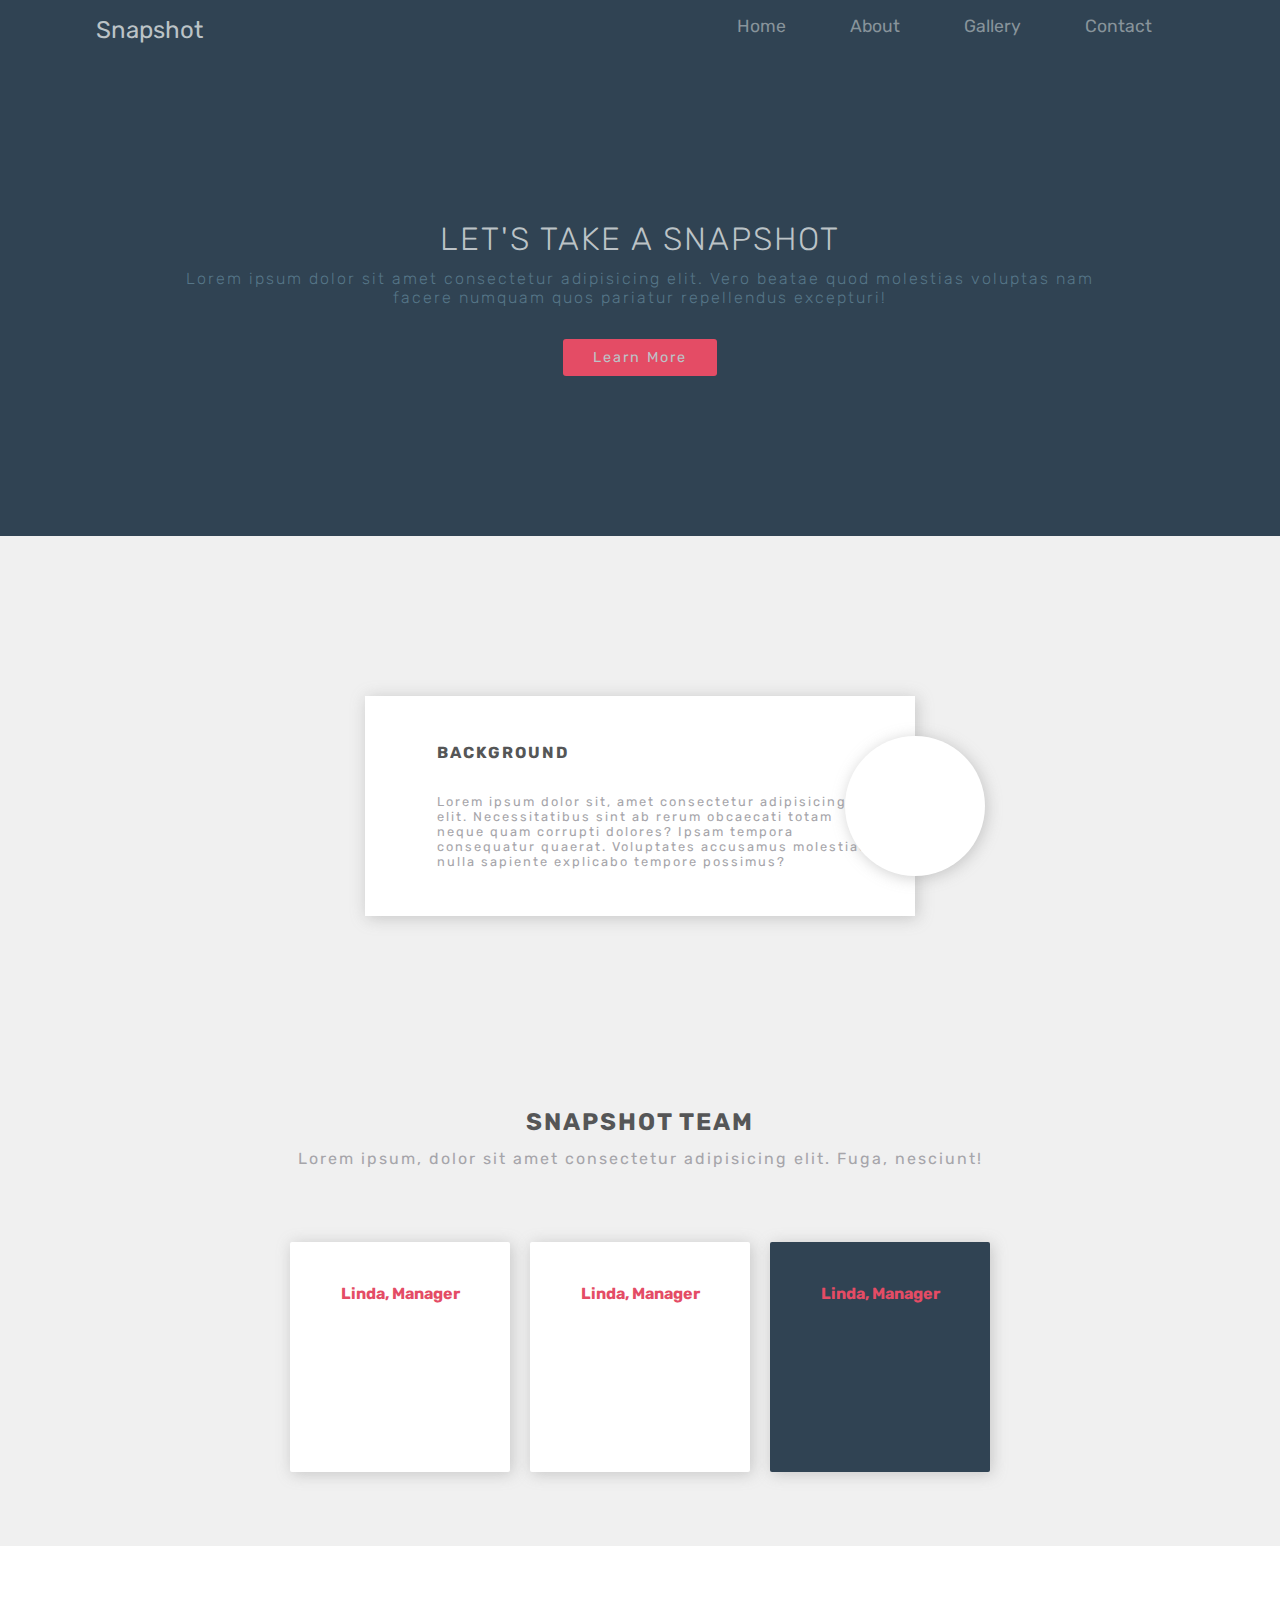
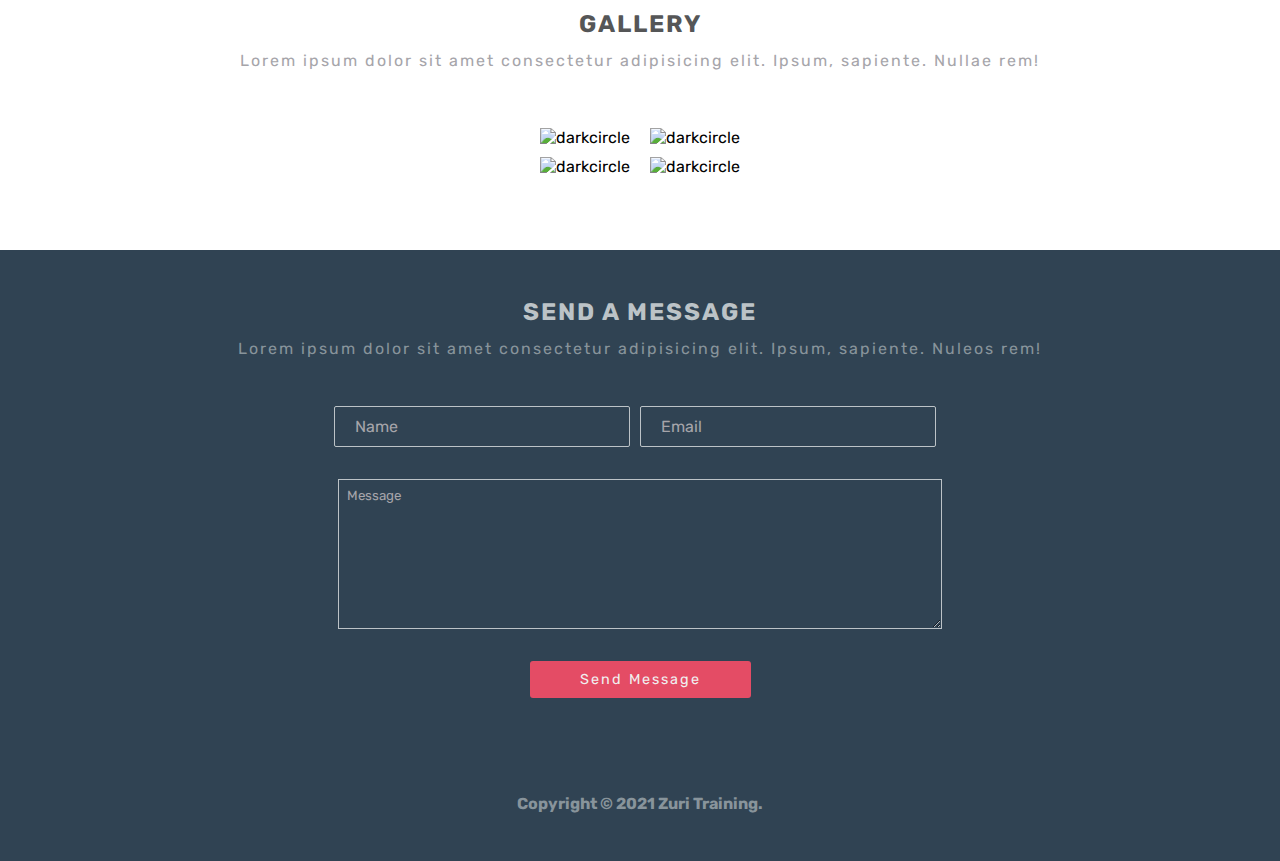
==== commit 45690de2: "responsive web page" ====
--- a/index.html
+++ b/index.html
@@ -1,115 +1,84 @@
 <!DOCTYPE html>
 <html lang="en">
-<head>
-    <meta charset="UTF-8">
-    <meta http-equiv="X-UA-Compatible" content="IE=edge">
-    <meta name="viewport" content="width=device-width, initial-scale=1.0">
-    <title>Responsive Webpage</title>
-    <link rel="stylesheet" href="styles.css">
+<head> 
+<meta charset="UTF-8"> 
+<meta http-equiv="X-UA-Compatible" content="IE=edge"> 
+<meta name="viewport" content="width=device-width, initial-scale=1.0"> 
+<link rel="stylesheet" href="styles.css">
+<script src="script.js" defer></script>
+<title>Responsive Webpage</title>
 </head>
-<body>
-    <nav>
-        <div class="nav-bar">
-          <div class="logo">Snapshot</div>
-            <ul class="nav-links">
-                <li><a href="#">Home</a></li>
-                <li><a href="#">About</a></li>
-                <li><a href="#">Gallery</a></li>
-                <li><a href="#">Contact</a></li>
-            </ul>
-            <div class="burger">
-                <div class="line1"></div>
-                <div class="line2"></div>
-                <div class="line3"></div>
-            </div>
-        </div>
-    </nav>
 
-    <!-- Hero section -->
+<body> 
+<div class="nav-bar"> 
+<div class="logo">Snapshot</div>
 
-    <div class="hero-section">
-        <div class="hero-content-heading">
-            <h3>Let's take a snapshot</h3>
-            <p>Lorem ipsum dolor sit amet consectetur adipisicing elit. Vero beatae quod molestias voluptas nam <br> facere numquam quos pariatur repellendus excepturi!</p>
-        </div>
-        <div class="hero-content-btn">
-            <a href="#">Learn More</a>
-        </div>
-    </div>
+<a href="#" class="toggle-button">
+    <span class="bar"></span>
+    <span class="bar"></span>
+    <span class="bar"></span>
+</a>
 
-    <!-- sub-hero section -->
-    <div class="hero-background">
-        <div class="background">
-            <h4>Background</h4>
-            <p>Lorem ipsum dolor sit, amet consectetur adipisicing elit. Necessitatibus sint ab rerum obcaecati totam neque quam corrupti dolores? Ipsam tempora consequatur quaerat. Voluptates accusamus molestiae nulla sapiente explicabo tempore possimus?</p>
-        </div>
-        <div class="hero-background-pos"></div>
-    </div>
-    <div class="snapshot-team">
-        <h2>Snapshot Team</h2>
-        <p>Lorem ipsum, dolor sit amet consectetur adipisicing elit. Fuga, nesciunt!</p>
-    </div>
-    <div class="snapshot-box">
-        <div class="snapshot-box-content">
-            <div class="box1">
-                    <div class="circle"></div>
-                    <h5>Linda, Manager</h5>
-            </div>
-            <div class="box1">
-                <div class="circle"></div>
-                <h5>Linda, Manager</h5>
-            </div>
-            <div class="box3">
-                <div class="circle"></div>
-                <h5>Linda, Manager</h5>
-            </div>
-        </div>
-    </div>
+<ul class="nav-links"> 
+<li><a href="#">Home</a></li> 
+<li><a href="#">About</a></li> 
+<li><a href="#">Gallery</a></li> 
+ <li><a href="#">Contact</a></li> 
+</ul> </div> 
 
-    <!-- Gallery section -->
-    <div class="gallery-section">
-        <div class="gallery-content">
-            <h4>Gallery</h4>
-            <p>Lorem ipsum dolor sit amet consectetur adipisicing elit. Ipsum, sapiente. Nullae rem!</p>
-        </div>
-        <div class="gallery-img">
-            <div>
-                <div class="img">
-                    <img src="https://image.freepik.com/free-vector/shining-circle-purple-lighting-isolated-dark-background_1441-2396.jpg" alt="">
-                </div>
-                <div class="img">
-                    <img src="https://image.freepik.com/free-vector/shining-circle-purple-lighting-isolated-dark-background_1441-2396.jpg" alt="">
-                </div>
-            </div>
-            <div>
-                <div class="img">
-                    <img src="https://image.freepik.com/free-vector/shining-circle-purple-lighting-isolated-dark-background_1441-2396.jpg" alt="">
-                </div>
-                <div class="img">
-                    <img src="https://image.freepik.com/free-vector/shining-circle-purple-lighting-isolated-dark-background_1441-2396.jpg" alt="">
-                </div>
-            </div>
-        </div>
-    </div>
+<!-- Hero section --> 
 
-    <!-- Footer section -->
-    <div class="footer">
-        <div class="footer-content">
-            <h4>Send a message</h4>
-            <p>Lorem ipsum dolor sit amet consectetur adipisicing elit. Ipsum, sapiente. Nuleos rem!</p>
-        </div>
-        <div class="footer-input">
-            <input type="text" placeholder="Name"> 
-            <input type="email" placeholder="Email">
-        </div>
-        <div class="footer-textarea">
-            <textarea placeholder="Message"></textarea>
-        </div>
-        <div class="footer-btn">
-            <a href="#">Send Message</a>
-        </div>
-        <h6>Copyright &copy; 2021 Zuri Training.</h6>
-    </div>
-    <script src="app.js"></script>
+<div class="hero-section"> 
+<div class="hero-content-heading"> 
+    <h3>Let's take a snapshot</h3> 
+    <p>Lorem ipsum dolor sit amet consectetur adipisicing elit. Vero beatae quod molestias voluptas nam <br> facere numquam quos pariatur repellendus excepturi!</p> </div> 
+<div class="hero-content-btn"> 
+<a href="#">Learn More</a> </div> </div> 
+
+<!-- sub-hero section --> 
+<div class="hero-background"> 
+<div class="background"> 
+<h4>Background</h4> 
+<p>Lorem ipsum dolor sit, amet consectetur adipisicing elit. Necessitatibus sint ab rerum obcaecati totam neque quam corrupti dolores? Ipsam tempora consequatur quaerat. Voluptates accusamus molestiae nulla sapiente explicabo tempore possimus?</p> </div> 
+<div class="hero-background-pos"></div> </div> 
+
+<div class="snapshot-team"> 
+<h2>Snapshot Team</h2> 
+<p>Lorem ipsum, dolor sit amet consectetur adipisicing elit. Fuga, nesciunt!</p> </div> 
+
+<div class="snapshot-box"> 
+<div class="snapshot-box-content"> 
+<div class="box1"> 
+<div class="circle"></div> 
+<h5>Linda, Manager</h5> 
+</div> 
+<div class="box1"> 
+<div class="circle"></div> 
+<h5>Linda, Manager</h5> </div> 
+<div class="box3"> 
+<div class="circle"></div> 
+<h5>Linda, Manager</h5> </div> </div> </div> 
+
+<!-- Gallery section --> 
+<div class="gallery-section"> 
+<div class="gallery-content"> 
+<h4>Gallery</h4> 
+<p>Lorem ipsum dolor sit amet consectetur adipisicing elit. Ipsum, sapiente. Nullae rem!</p> </div> 
+<div class="gallery-img"> <div> <div class="img"> <img src="https://image.freepik.com/free-vector/shining-circle-purple-lighting-isolated-dark-background_1441-2396.jpg" alt="darkcircle"> </div> 
+<div class="img"> <img src="https://image.freepik.com/free-vector/shining-circle-purple-lighting-isolated-dark-background_1441-2396.jpg" alt="darkcircle"> </div> </div> 
+<div> <div class="img"> <img src="https://image.freepik.com/free-vector/shining-circle-purple-lighting-isolated-dark-background_1441-2396.jpg" alt="darkcircle"> </div> 
+<div class="img"> <img src="https://image.freepik.com/free-vector/shining-circle-purple-lighting-isolated-dark-background_1441-2396.jpg" alt="darkcircle"> </div> </div> </div> </div> 
+
+<!-- Footer section --> 
+<div class="footer"> 
+<div class="footer-content"> 
+<h4>Send a message</h4> 
+<p>Lorem ipsum dolor sit amet consectetur adipisicing elit. Ipsum, sapiente. Nuleos rem!</p> 
+</div> 
+<div class="footer-input"> 
+<input type="text" placeholder="Name"> <input type="email" placeholder="Email"> </div> 
+<div class="footer-textarea"> <textarea placeholder="Message"></textarea> </div> 
+<div class="footer-btn"> 
+<a href="#">Send Message</a> </div> <h6>Copyright &copy; 2021 Zuri Training.</h6> </div>
 </body>
-</html>+</html>
--- a/styles.css
+++ b/styles.css
@@ -1,485 +1,460 @@
-@import url('https://fonts.googleapis.com/css2?family=Rubik:wght@400;700&display=swap');
-
-* {
-    margin: 0;
-    padding: 0;
-    box-sizing: border-box;
-    font-family: 'Rubik', sans-serif;
+@import url('https://fonts.googleapis.com/css2?family=Rubik:wght@400;700&display=swap'); 
+
+* { 
+			margin: 0; 
+			padding: 0; 
+			box-sizing: border-box;
+   font-family: 'Rubik', sans-serif;
+   } 
+
+div.nav-bar { 
+			 display: flex; 
+			 justify-content: space-between;
+			 padding: 1rem 6rem; 
+			 width: 100vw; 
+			 background: #304353;
+			 } 
+			 
+div.logo { 
+				font-size: 1.5rem; 
+				color: #bcc3c7;
+				} 
+
+.toggle-button {
+	display: none;
+	flex-direction: column;
+	justify-content: space-between;
+	width: 30px;
+	height: 21px;
+	position: absolute;
+	top: 0.75rem;
+	right: 2rem;
+}				
+
+.toggle-button .bar {
+	height: 3px;
+	width: 100%;
+	background-color: #bcc3c7;
+	border-radius: 10px;
 }
 
-div.nav-bar {
-    display: flex;
-    justify-content: space-between;
-    padding: 1rem 6rem;
-    width: 100vw;
-    background: #304353;
+ul.nav-links { 
+				display: flex; 
+				margin: 0; 
+				padding: 0;
+				} 
+
+ul li { 
+				margin: 0 2vw; 
+			 list-style: none; 
+			 font-size: 1.1rem;
+			 } 
+			 
+ul li a { 
+				text-decoration: none; 
+				color: #88949B; 
+				padding: 0.5vw;
+				} 
+				
+ul li a:hover { 
+				color: #304353; 
+				background: #fff; 
+				padding: 0.5rem;
+				} 
+
+div.hero-section { 
+				background: #304353; 
+				padding: 10rem;
+				} 
+
+div.hero-content-heading { 
+				text-align: center;
+				} 
+
+div.hero-content-heading h3 { 
+				font-size: 2rem; 
+				text-transform: uppercase;
+			 letter-spacing: 2px; 
+			 font-weight: 300; 
+			 color: #bcc3c7;
+			 } 
+			 
+div.hero-content-heading p { 
+				text-align: center; 
+				padding-top: 0.7rem; 
+				color: #567688; 
+				font-size: 1rem; 
+				letter-spacing: 2px; 
+				font-weight: 300;
+				} 
+				
+div.hero-content-btn { 
+				display: flex; 
+				justify-content: center;
+				align-items: center;
+				padding-top: 2rem;
+				} 
+
+div.hero-content-btn a { 
+				background: #E44C65;
+				text-decoration: none; 
+				color: #bcc3c7; 
+				font-size: 0.9rem; 
+				padding: 10px 30px;
+			 border-radius: 3px;
+			 letter-spacing: 2px;
+			 } 
+
+@media screen and (max-width: 768px) {
+	div.nav-bar {
+		padding: 1rem 2rem;
+	}
+
+	.toggle-button {
+		display: flex;
+	}
+
+    div.nav-bar {
+		flex-direction: column;
+		align-items: flex-start;
+	}
+
+	ul.nav-links {
+		display: none;
+		flex-direction: column;
+		align-items: flex-end;
+		width: 100%;
+	}
+
+    .nav-links.active {
+		display: flex;
+	}
+
+	ul li {
+		padding: 1rem 0 0.2rem;
+	}
+	
+	div.hero-section {
+		padding: 10rem 5rem;
+	}
+
+	div.hero-content-heading h3 { 
+		font-size: 1.8rem; 
+	}
+
+    div.hero-content-btn a {
+	  font-size: 0.85rem;
+	  padding: 8px 20px;
+  }
 }
 
-.logo {
-    font-size: 1.5rem;
-    color: #bcc3c7;
-    font-size: 20px;
-    letter-spacing: 5px;
+div.hero-background { 
+				background: #f0f0f0; 
+				padding: 10rem; 
+				display: flex; 
+				justify-content: center; 
+				align-items: center;
+				} 
+
+div.background { 
+				background: #fff; 
+				box-shadow: 2px 2px 15px 0 rgb(135 135 135 / 40%); 
+				padding: 15px 40px; 
+				width: 550px; 
+				height: 220px; 
+				position: relative;
+				}
+
+div.background h4 { 
+				padding: 2rem; 
+				color: #555657; 
+				font-size: 1rem; 
+				letter-spacing: 2px; 
+				text-transform: uppercase;
+				} 
+
+div.background p { 
+				color: #A6A5AA; 
+				padding: 0 0 1rem 2rem; 
+				font-size: 0.8rem; 
+				letter-spacing: 2px;
+				} 
+
+div.hero-background-pos { 
+				position: absolute; 
+				right: 0px; 
+				left: 66%; 
+				background: #fff; 
+				width: 140px; 
+				height: 140px; 
+				border-radius: 50%; 
+				box-shadow: 2px 2px 15px 0 rgb(135 135 135 / 40%);
+				} 
+
+@media screen and (max-width: 768px){
+	div.background {
+		width: 550px; 
+		height: 320px;
+	}
+
+	div.hero-background-pos {
+		display: none;
+	} 
+}		
+
+div.snapshot-team { 
+				background: #f0f0f0; 
+				text-align: center; 
+				padding-top: 2rem;
+				} 
+
+div.snapshot-team h2 { 
+				color: #555657; 
+				font-size: 1.5rem; 
+				letter-spacing: 2px; 
+				text-transform: uppercase;
+				} 
+div.snapshot-team p { 
+				color: #A6A5AA; 
+				font-size: 1rem; 
+				letter-spacing: 2px; 
+				padding-top: 0.8rem;
+				} 
+				
+div.snapshot-box { 
+				display: flex; 
+				justify-content: center;
+				align-items: center; 
+				background: #f0f0f0; 
+				padding: 4rem 6rem;
+				} 
+				
+div.snapshot-box-content { 
+				display: flex; 
+				justify-content: space-between;
+				} 
+
+div.box1 { 
+				background: #fff; 
+				padding: 10px 20px; 
+				width: 220px; 
+				height: 230px; 
+				margin: 10px; 
+				border-radius: 2px; 
+				box-shadow: 2px 2px 15px 0 rgb(135 135 135 / 40%);
+				} 
+
+div.box3 { 
+				background: #304353; 
+				padding: 10px 20px;
+				width: 220px; 
+				height: 230px; 
+				margin: 10px; 
+				border-radius: 2px; 
+				box-shadow: 2px 2px 15px 0 rgb(135 135 135 / 40%);
+				} 
+
+div.box3 h5 { 
+				text-align: center; 
+				padding-top: 2rem; 
+				color: #E44C65; 
+				font-size: 1rem;
+				} 
+				
+.div.circle { 
+				display: flex; 
+				margin: 0 auto; 
+				width: 90px; 
+				height: 90px; 
+				border-radius: 50%; 
+				background: #bcc3c7; 
+				margin-top: 2rem; 
+				} 
+				
+div.box1 h5 { 
+				text-align: center; 
+				padding-top: 2rem; 
+				color: #E44C65; 
+				font-size: 1rem;
+				} 
+
+@media screen and (max-width: 768px) {
+	div.snapshot-team { 
+		background: #f0f0f0; 
+		text-align: center; 
+		padding-top: 2rem;
+		} 
+
+div.snapshot-team h2 { 
+		font-size: 1.2rem; 
+		} 
+div.snapshot-team p { 
+		font-size: 0.8rem; 
+		} 
+		
+div.snapshot-box { 
+		padding: 2rem 0rem;
+		} 
+		
+div.snapshot-box-content { 
+		display: flex; 
+		flex-direction: column;
+		} 
 }
-
-.nav-links {
-    display: flex;
-    justify-content: space-around;
-    width: 40%;
-    margin: 0;
-    padding: 0;
+				
+div.gallery-section { 
+				background: #fff; 
+				padding: 4rem;
+				} 
+
+div.gallery-content { 
+				text-align: center;
+				} 
+				
+div.gallery-content h4 { 
+				color: #555657; 
+				font-size: 1.5rem; 
+				letter-spacing: 2px; 
+				text-transform: uppercase;
+				} 
+
+div.gallery-content p { 
+				color: #A6A5AA; 
+				font-size: 1rem; 
+				letter-spacing: 2px; 
+				padding-top: 0.8rem;
+				} 
+
+div.gallery-img { 
+				display: flex; 
+				flex-wrap: wrap; 
+				justify-content: center; 
+				padding-top: 3rem;
+				} 
+
+div.img { 
+				margin: 10px;
+				} 
+				
+div.img img { 
+				width: 250px; 
+				height: 180px;
+				} 
+
+div.footer { 
+				background: #304353; 
+				padding: 3rem;
+				} 
+				
+div.footer-content { 
+				text-align: center;
+				} 
+
+div.footer-content h4 { 
+				color: #bcc3c7; 
+				font-size: 1.5rem; 
+				letter-spacing: 2px; 
+				text-transform: uppercase;
+				} 
+
+div.footer-content p { 
+				color: #88949B; 
+				font-size: 1rem; 
+				letter-spacing: 2px; 
+				padding-top: 0.8rem;
+				} 
+
+div.footer-input { 
+				display: flex; 
+				justify-content: center; 
+				align-items: center; 
+				padding-top: 3rem;
+				} 
+
+input[type="text"] { 
+				margin-right: 10px; 
+				padding: 10px 20px; 
+				width: 25%; 
+				outline: none; 
+				border: 1px solid #bcc3c7; 
+				background: transparent; 
+				color: #f0f0f0; 
+				font-size: 1rem; 
+				border-radius: 2px;
+				} 
+
+input[type="email"] { 
+				margin-right: 10px; 
+				padding: 10px 20px; 
+				width: 25%; 
+				outline: none; 
+				border: 1px solid #bcc3c7; 
+				background: transparent; 
+				color: #f0f0f0; 
+				font-size: 1rem; 
+				border-radius: 2px;} 
+				
+::placeholder { 
+				color: #A6A5AA;
+				} 
+				
+div.footer-textarea { 
+				display: flex; 
+				justify-content: center; 
+				align-items: center; 
+				padding-top: 2rem;
+				} 
+
+textarea { 
+				width: 51%; 
+				height: 150px; 
+				padding: 0.5rem; 
+				outline: none; 
+				border: 1px solid #bcc3c7; 
+				background: transparent; 
+				color: #f0f0f0;
+				} 
+
+div.footer-btn { 
+				display: flex; 
+				justify-content: center; 
+				align-items: center; 
+				padding-top: 2rem;
+				} 
+
+div.footer-btn a { 
+				background: #E44C65; 
+				text-decoration: none; 
+				color: #f0f0f0; 
+				font-size: 0.9rem; 
+				padding: 10px 50px; 
+				border-radius: 3px; 
+				letter-spacing: 2px;
+				} 
+
+div.footer h6 { 
+				text-align: center; 
+				color: #88949B; 
+				font-size: 1rem; 
+				padding-top: 6rem;
 }
 
-.nav-links li{
-    margin: 0 2vw;
-    list-style: none;
-    font-size: 1.1rem;
-}
-
-.nav-links a{
-    text-decoration: none;
-    color: #88949B;
-    padding: 0.5vw;
-}
-
-li a:hov er {
-    color: #304353;
-    background: rgb(223, 220, 220);
-    padding: 0.5rem;
-}
-.burger{
-    display: none;
-}
-
-.burger div{
-    width: 15px;
-    height: 1.5px;
-    background-color: #f0f0f0;
-    margin: 5px;
-    transition: all 0.3s ease;
-}
-@media screen and (max-width: 1000px) {
-    .nav-links{
-        width: 60%;
-    }
-}
-
-@media screen and (max-width: 760px) {
-    body{
-        overflow-x: hidden;
-    }
-    div.nav-bar {
-        /* display: flex;
-        justify-content: space-between;
-        padding: 1rem;
-        width: 100vw; */
-    }
-    div.logo {
-        font-size: 1.3rem;
-    }
-    .nav-links {
-        flex-direction: column;
-        position: absolute;
-        height: 60vh;
-        right: 0;
-        top: 8vh;
-        background-color: #304353;
-        display: flex;
-        align-items: center;
-        width: 50%;
-        transform: translateX(100%);
-        transition: transform 0.5s ease-in;
-    }
-    .nav-links li{
-        /* opacity: 0; */
-    }
-    .burger{
-        display: block;
-        cursor: pointer;
-    }
-
-    /* ul li {
-        margin: 0;
-        font-size: 1rem;
-    }
-    ul li a {
-        display: block;
-    } */
-}
-
-.nav-active{
-    transform: translateX(0%);
-}
-.toggle .line1{
-    transform: rotate(-55deg) translate(-5px,6px);
-}
-.toggle .line2{
-    opacity: 0;
-}
-.toggle .line3{
-    transform: rotate(55deg) translate(-5px,-6px);
-}
-
-div.hero-section {
-    background: #304353;
-    padding: 10rem;
-}
-
-div.hero-content-heading {
-    text-align: center;
-}
-
-div.hero-content-heading h3 {
-    font-size: 2rem;
-    text-transform: uppercase;
-    letter-spacing: 2px;
-    font-weight: 300;
-    color: #bcc3c7;
-}
-
-div.hero-content-heading p {
-    text-align: center;
-    padding-top: 0.7rem;
-    color: #88949B;
-    font-size: 1rem;
-    letter-spacing: 2px;
-    font-weight: 300;
-}
-
-div.hero-content-btn {
-    display: flex;
-    justify-content: center;
-    align-items: center;
-    padding-top: 2rem;
-}
-
-div.hero-content-btn a {
-    background: #E44C65;
-    text-decoration: none;
-    color: #bcc3c7;
-    font-size: 0.9rem;
-    padding: 10px 30px;
-    border-radius: 3px;
-    letter-spacing: 2px;
-}
-@media screen and (max-width: 760px) {
-    div.hero-section {
-        padding: 5rem 2rem;
-    }
-    div.hero-content-heading h3 {
-        text-align: center;
-        font-size: 1.6rem;
-        text-transform: none;
-    }
-    div.hero-content-heading p {
-        font-size: 0.6rem;
-    }
-}
-
-div.hero-background {
-    background: #f0f0f0;
-    padding: 10rem;
-    display: flex;
-    justify-content: center;
-    align-items: center;
-}
-
-div.background {
-    background: #fff;
-    box-shadow: 2px 2px 15px 0 rgb(135 135 135 / 40%);
-    padding: 15px 40px;
-    width: 550px;
-    height: 220px;
-    position: relative;
-}
-
-div.background h4 {
-    padding: 2rem;
-    color: #555657;
-    font-size: 1rem;
-    letter-spacing: 2px;
-    text-transform: uppercase;
-}
-
-div.background p {
-    color: #A6A5AA;
-    padding-left: 2rem;
-    font-size: 0.8rem;
-    letter-spacing: 2px;
-}
-
-div.hero-background-pos {
-    position: absolute;
-    right: 0px;
-    left: 66%;
-    background: #fff;
-    width: 140px;
-    height: 140px;
-    border-radius: 50%;
-    box-shadow: 2px 2px 15px 0 rgb(135 135 135 / 40%);
-}
-@media screen and (max-width: 760px) {
-    div.hero-background{
-        padding: 3rem;
-    }
-    div.background {
-        padding: 10px 30px;
-        width: 300px;
-        height: 250px;
-    }
-    div.background h4 {
-        padding: 1rem;
-        font-size: 1rem;
-    }
-    div.background p {
-        padding-left: 1rem;
-        font-size: 0.8rem;
-    }
-    div.hero-background-pos {
-        display: none;
-    }
-}
-
-div.snapshot-team {
-    background: #f0f0f0;
-    text-align: center;
-    padding-top: 2rem;
-}
-
-div.snapshot-team h2 {
-    color: #555657;
-    font-size: 1.5rem;
-    letter-spacing: 2px;
-    text-transform: uppercase;
-}
-
-div.snapshot-team p {
-    color: #A6A5AA;
-    font-size: 1rem;
-    letter-spacing: 2px;
-    padding-top: 0.8rem;
-}
-
-div.snapshot-box {
-    display: flex;
-    justify-content: center;
-    align-items: center;
-    background: #f0f0f0;
-    padding: 4rem 6rem;
-}
-
-div.snapshot-box-content {
-    display: flex;
-    justify-content: space-between;
-}
-
-div.box1 {
-    background: #fff;
-    padding: 10px 20px;
-    width: 220px;
-    height: 230px;
-    margin: 10px;
-    border-radius: 2px;
-    box-shadow: 2px 2px 15px 0 rgb(135 135 135 / 40%);
-}
-
-div.box3 {
-    background: #304353;
-    padding: 10px 20px;
-    width: 220px;
-    height: 230px;
-    margin: 10px;
-    border-radius: 2px;
-    box-shadow: 2px 2px 15px 0 rgb(135 135 135 / 40%);
-}
-
-div.box3 h5 {
-    text-align: center;
-    padding-top: 2rem;
-    color: #E44C65;
-    font-size: 1rem;
-}
-@media screen and (max-width: 760px) {
-    div.snapshot-team {
-        padding: 2rem;
-        background: #f0f0f0;
-        text-align: center;
-    }
-    div.snapshot-team h2 {
-        font-size: 1.2rem;
-    }
-    div.snapshot-team p {
-        font-size: 0.8rem;
-    }
-    div.snapshot-box {
-        padding: 2rem 0rem;
-    }
-    div.snapshot-box-content {
-        display: flex;
-        flex-direction: column;
-    }
-    div.box1 {
-        width: 300px;
-        height: 230px;
-
-    }
-    div.box3 {
-        width: 300px;
-        height: 230px;
-    }
-}
-div.circle {
-    display: flex;
-    margin: 0 auto;
-    width: 90px;
-    height: 90px;
-    border-radius: 50%;
-    background: #bcc3c7;
-    margin-top: 2rem;
-    
-}
-
-div.box1 h5 {
-    text-align: center;
-    padding-top: 2rem;
-    color: #E44C65;
-    font-size: 1rem;
-}
-
-div.gallery-section {
-    background: #fff;
-    padding: 4rem;
-}
-
-div.gallery-content {
-    text-align: center;
-}
-
-div.gallery-content h4 {
-    color: #555657;
-    font-size: 1.5rem;
-    letter-spacing: 2px;
-    text-transform: uppercase;
-}
-
-div.gallery-content p {
-    color: #A6A5AA;
-    font-size: 1rem;
-    letter-spacing: 2px;
-    padding-top: 0.8rem;
-}
-
-div.gallery-img {
-   display: flex;
-   flex-wrap: wrap;
-   justify-content: center;
-   padding-top: 3rem;
-}
-
-div.img {
-    margin: 10px;
-}
-
-div.img img {
-    width: 250px;
-    height: 180px;
-}
-
-div.footer {
-    background: #304353;
-    padding: 3rem;
-}
-
-div.footer-content {
-    text-align: center;
-}
-
-div.footer-content h4 {
-    color: #bcc3c7;
-    font-size: 1.5rem;
-    letter-spacing: 2px;
-    text-transform: uppercase;
-}
-
-div.footer-content p {
-    color: #88949B;
-    font-size: 1rem;
-    letter-spacing: 2px;
-    padding-top: 0.8rem;
-}
-
-div.footer-input {
-    display: flex;
-    justify-content: center;
-    align-items: center;
-    padding-top: 3rem;
-}
-
-input[type="text"] {
-    margin-right: 10px;
-    padding: 10px 20px;
-    width: 25%;
-    outline: none;
-    border: 1px solid #bcc3c7;
-    background: transparent;
-    color: #f0f0f0;
-    font-size: 1rem;
-    border-radius: 2px;
-}
-
-input[type="email"] {
-    margin-right: 10px;
-    padding: 10px 20px;
-    width: 25%;
-    outline: none;
-    border: 1px solid #bcc3c7;
-    background: transparent;
-    color: #f0f0f0;
-    font-size: 1rem;
-    border-radius: 2px;
-}
-
-::placeholder {
-    color: #A6A5AA;
-}
-
-div.footer-textarea {
-    display: flex;
-    justify-content: center;
-    align-items: center;
-    padding-top: 2rem;
-}
-
-textarea {
-    width: 51%;
-    height: 150px;
-    padding: 0.5rem;
-    outline: none;
-    border: 1px solid #bcc3c7;
-    background: transparent;
-    color: #f0f0f0;
-}
-
-div.footer-btn {
-    display: flex;
-    justify-content: center;
-    align-items: center;
-    padding-top: 2rem;
-}
-
-div.footer-btn a {
-    background: #E44C65;
-    text-decoration: none;
-    color: #f0f0f0;
-    font-size: 0.9rem;
-    padding: 10px 50px;
-    border-radius: 3px;
-    letter-spacing: 2px;
-}
-
-div.footer h6 {
-    text-align: center;
-    color: #88949B;
-    font-size: 1rem;
-    padding-top: 6rem;
+@media screen and (max-width: 768px) {
+	div.footer-input {
+		display: flex;
+		flex-direction: column;
+	}
+
+	input[type="text"] {
+		width: 100%;
+		margin-bottom: 1rem;
+	}
+
+	input[type="email"] {
+		width: 100%;
+	}
+
+	textarea {
+		width: 100%;
+	}
 }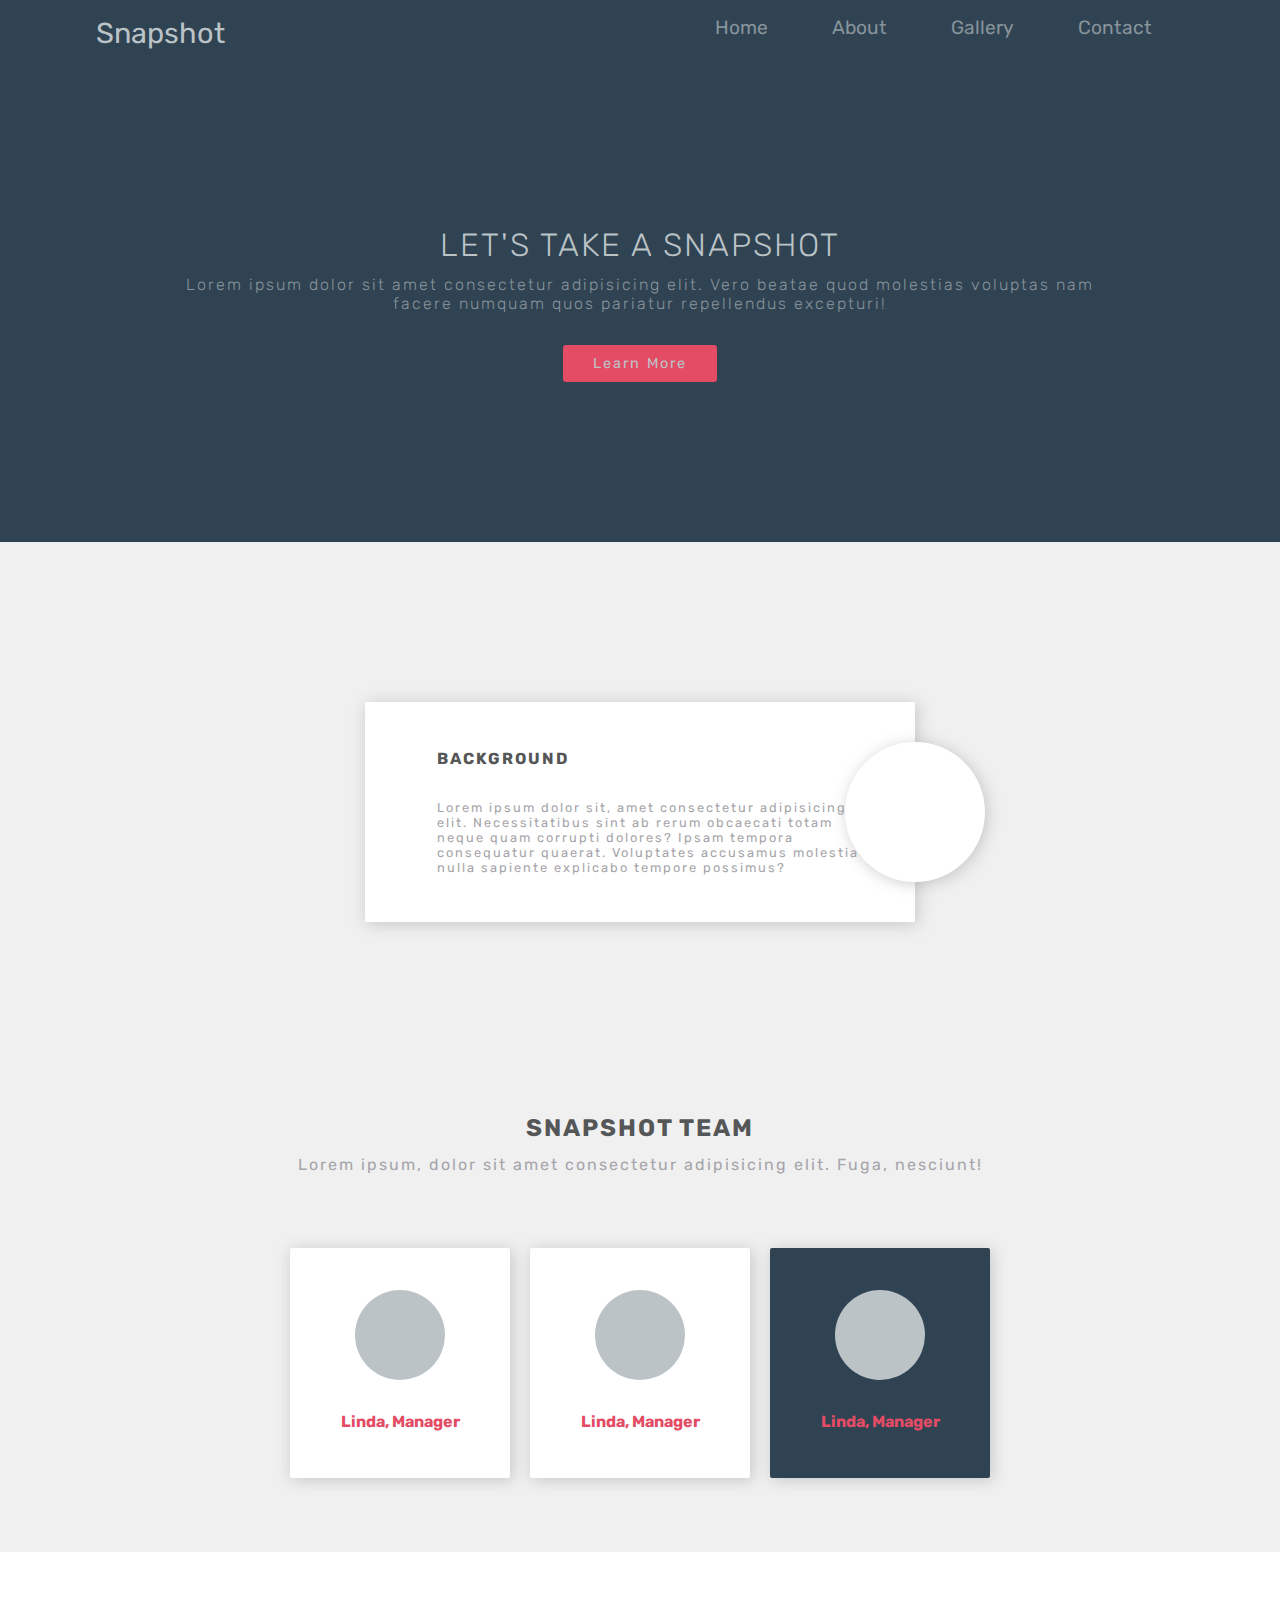
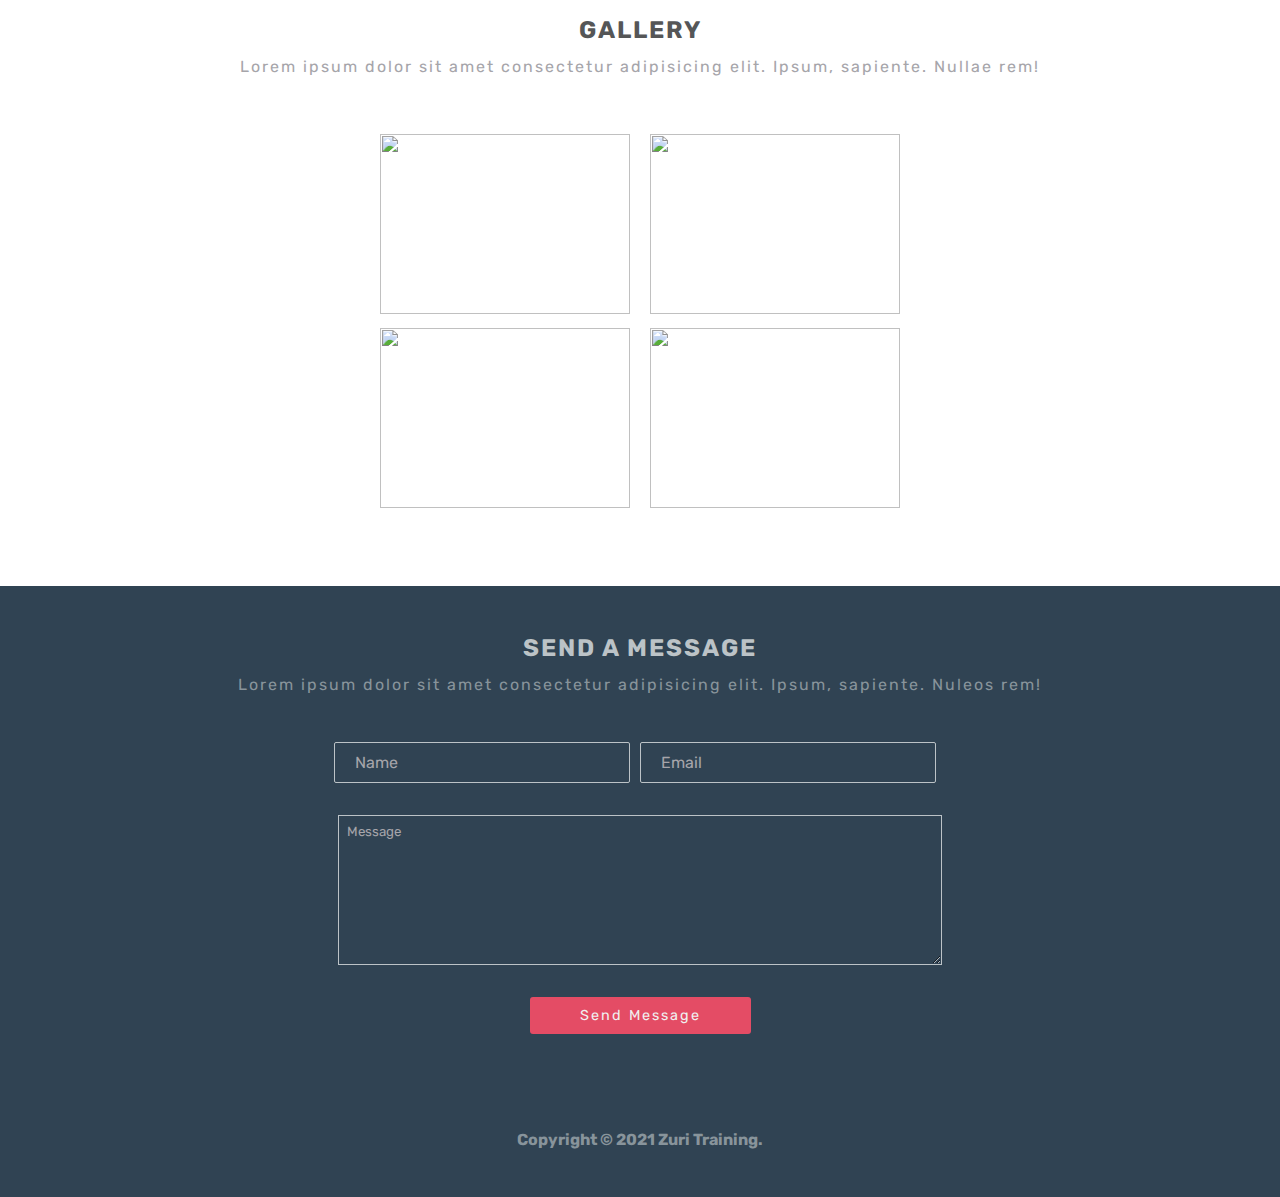
==== commit 7c543d18: "second commit" ====
--- a/index.html
+++ b/index.html
@@ -1,84 +1,109 @@
 <!DOCTYPE html>
 <html lang="en">
-<head> 
-<meta charset="UTF-8"> 
-<meta http-equiv="X-UA-Compatible" content="IE=edge"> 
-<meta name="viewport" content="width=device-width, initial-scale=1.0"> 
-<link rel="stylesheet" href="styles.css">
-<script src="script.js" defer></script>
-<title>Responsive Webpage</title>
+<head>
+    <meta charset="UTF-8">
+    <meta http-equiv="X-UA-Compatible" content="IE=edge">
+    <meta name="viewport" content="width=device-width, initial-scale=1.0">
+    <title>Responsive Webpage</title>
+    <link rel="stylesheet" href="styles.css">
 </head>
+<body>
+<div class="container">
+        <div class="nav-bar">
+        <div class="logo">Snapshot</div>
+        <ul class="nav-links">
+            <li><a href="#">Home</a></li>
+            <li><a href="#">About</a></li>
+            <li><a href="#">Gallery</a></li>
+            <li><a href="#">Contact</a></li>
+        </ul>
+    </div>
 
-<body> 
-<div class="nav-bar"> 
-<div class="logo">Snapshot</div>
+    <!-- Hero section -->
 
-<a href="#" class="toggle-button">
-    <span class="bar"></span>
-    <span class="bar"></span>
-    <span class="bar"></span>
-</a>
+    <div class="hero-section">
+        <div class="hero-content-heading">
+            <h3>Let's take a snapshot</h3>
+            <p>Lorem ipsum dolor sit amet consectetur adipisicing elit. Vero beatae quod molestias voluptas nam <br> facere numquam quos pariatur repellendus excepturi!</p>
+        </div>
+        <div class="hero-content-btn">
+            <a href="#">Learn More</a>
+        </div>
+    </div>
 
-<ul class="nav-links"> 
-<li><a href="#">Home</a></li> 
-<li><a href="#">About</a></li> 
-<li><a href="#">Gallery</a></li> 
- <li><a href="#">Contact</a></li> 
-</ul> </div> 
+    <!-- sub-hero section -->
+    <div class="hero-background">
+        <div class="background">
+            <h4>Background</h4>
+            <p>Lorem ipsum dolor sit, amet consectetur adipisicing elit. Necessitatibus sint ab rerum obcaecati totam neque quam corrupti dolores? Ipsam tempora consequatur quaerat. Voluptates accusamus molestiae nulla sapiente explicabo tempore possimus?</p>
+        </div>
+        <div class="hero-background-pos"></div>
+    </div>
+    <div class="snapshot-team">
+        <h2>Snapshot Team</h2>
+        <p>Lorem ipsum, dolor sit amet consectetur adipisicing elit. Fuga, nesciunt!</p>
+    </div>
+    <div class="snapshot-box">
+        <div class="snapshot-box-content">
+            <div class="box1">
+                    <div class="circle"></div>
+                    <h5>Linda, Manager</h5>
+            </div>
+            <div class="box1">
+                <div class="circle"></div>
+                <h5>Linda, Manager</h5>
+            </div>
+            <div class="box3">
+                <div class="circle"></div>
+                <h5>Linda, Manager</h5>
+            </div>
+        </div>
+    </div>
 
-<!-- Hero section --> 
+    <!-- Gallery section -->
+    <div class="gallery-section">
+        <div class="gallery-content">
+            <h4>Gallery</h4>
+            <p>Lorem ipsum dolor sit amet consectetur adipisicing elit. Ipsum, sapiente. Nullae rem!</p>
+        </div>
+        <div class="gallery-img">
+            <div>
+                <div class="img">
+                    <img src="https://image.freepik.com/free-vector/shining-circle-purple-lighting-isolated-dark-background_1441-2396.jpg" alt="">
+                </div>
+                <div class="img">
+                    <img src="https://image.freepik.com/free-vector/shining-circle-purple-lighting-isolated-dark-background_1441-2396.jpg" alt="">
+                </div>
+            </div>
+            <div>
+                <div class="img">
+                    <img src="https://image.freepik.com/free-vector/shining-circle-purple-lighting-isolated-dark-background_1441-2396.jpg" alt="">
+                </div>
+                <div class="img">
+                    <img src="https://image.freepik.com/free-vector/shining-circle-purple-lighting-isolated-dark-background_1441-2396.jpg" alt="">
+                </div>
+            </div>
+        </div>
+    </div>
 
-<div class="hero-section"> 
-<div class="hero-content-heading"> 
-    <h3>Let's take a snapshot</h3> 
-    <p>Lorem ipsum dolor sit amet consectetur adipisicing elit. Vero beatae quod molestias voluptas nam <br> facere numquam quos pariatur repellendus excepturi!</p> </div> 
-<div class="hero-content-btn"> 
-<a href="#">Learn More</a> </div> </div> 
-
-<!-- sub-hero section --> 
-<div class="hero-background"> 
-<div class="background"> 
-<h4>Background</h4> 
-<p>Lorem ipsum dolor sit, amet consectetur adipisicing elit. Necessitatibus sint ab rerum obcaecati totam neque quam corrupti dolores? Ipsam tempora consequatur quaerat. Voluptates accusamus molestiae nulla sapiente explicabo tempore possimus?</p> </div> 
-<div class="hero-background-pos"></div> </div> 
-
-<div class="snapshot-team"> 
-<h2>Snapshot Team</h2> 
-<p>Lorem ipsum, dolor sit amet consectetur adipisicing elit. Fuga, nesciunt!</p> </div> 
-
-<div class="snapshot-box"> 
-<div class="snapshot-box-content"> 
-<div class="box1"> 
-<div class="circle"></div> 
-<h5>Linda, Manager</h5> 
-</div> 
-<div class="box1"> 
-<div class="circle"></div> 
-<h5>Linda, Manager</h5> </div> 
-<div class="box3"> 
-<div class="circle"></div> 
-<h5>Linda, Manager</h5> </div> </div> </div> 
-
-<!-- Gallery section --> 
-<div class="gallery-section"> 
-<div class="gallery-content"> 
-<h4>Gallery</h4> 
-<p>Lorem ipsum dolor sit amet consectetur adipisicing elit. Ipsum, sapiente. Nullae rem!</p> </div> 
-<div class="gallery-img"> <div> <div class="img"> <img src="https://image.freepik.com/free-vector/shining-circle-purple-lighting-isolated-dark-background_1441-2396.jpg" alt="darkcircle"> </div> 
-<div class="img"> <img src="https://image.freepik.com/free-vector/shining-circle-purple-lighting-isolated-dark-background_1441-2396.jpg" alt="darkcircle"> </div> </div> 
-<div> <div class="img"> <img src="https://image.freepik.com/free-vector/shining-circle-purple-lighting-isolated-dark-background_1441-2396.jpg" alt="darkcircle"> </div> 
-<div class="img"> <img src="https://image.freepik.com/free-vector/shining-circle-purple-lighting-isolated-dark-background_1441-2396.jpg" alt="darkcircle"> </div> </div> </div> </div> 
-
-<!-- Footer section --> 
-<div class="footer"> 
-<div class="footer-content"> 
-<h4>Send a message</h4> 
-<p>Lorem ipsum dolor sit amet consectetur adipisicing elit. Ipsum, sapiente. Nuleos rem!</p> 
-</div> 
-<div class="footer-input"> 
-<input type="text" placeholder="Name"> <input type="email" placeholder="Email"> </div> 
-<div class="footer-textarea"> <textarea placeholder="Message"></textarea> </div> 
-<div class="footer-btn"> 
-<a href="#">Send Message</a> </div> <h6>Copyright &copy; 2021 Zuri Training.</h6> </div>
+    <!-- Footer section -->
+    <div class="footer">
+        <div class="footer-content">
+            <h4>Send a message</h4>
+            <p>Lorem ipsum dolor sit amet consectetur adipisicing elit. Ipsum, sapiente. Nuleos rem!</p>
+        </div>
+        <div class="footer-input">
+            <input type="text" placeholder="Name"> 
+            <input type="email" placeholder="Email">
+        </div>
+        <div class="footer-textarea">
+            <textarea placeholder="Message"></textarea>
+        </div>
+        <div class="footer-btn">
+            <a href="#">Send Message</a>
+        </div>
+        <h6>Copyright &copy; 2021 Zuri Training.</h6>
+    </div>
+</div>    
 </body>
-</html>
+</html>--- a/styles.css
+++ b/styles.css
@@ -1,460 +1,681 @@
-@import url('https://fonts.googleapis.com/css2?family=Rubik:wght@400;700&display=swap'); 
-
-* { 
-			margin: 0; 
-			padding: 0; 
-			box-sizing: border-box;
-   font-family: 'Rubik', sans-serif;
-   } 
-
-div.nav-bar { 
-			 display: flex; 
-			 justify-content: space-between;
-			 padding: 1rem 6rem; 
-			 width: 100vw; 
-			 background: #304353;
-			 } 
-			 
-div.logo { 
-				font-size: 1.5rem; 
-				color: #bcc3c7;
-				} 
-
-.toggle-button {
-	display: none;
-	flex-direction: column;
-	justify-content: space-between;
-	width: 30px;
-	height: 21px;
-	position: absolute;
-	top: 0.75rem;
-	right: 2rem;
-}				
-
-.toggle-button .bar {
-	height: 3px;
-	width: 100%;
-	background-color: #bcc3c7;
-	border-radius: 10px;
-}
-
-ul.nav-links { 
-				display: flex; 
-				margin: 0; 
-				padding: 0;
-				} 
-
-ul li { 
-				margin: 0 2vw; 
-			 list-style: none; 
-			 font-size: 1.1rem;
-			 } 
-			 
-ul li a { 
-				text-decoration: none; 
-				color: #88949B; 
-				padding: 0.5vw;
-				} 
-				
-ul li a:hover { 
-				color: #304353; 
-				background: #fff; 
-				padding: 0.5rem;
-				} 
-
-div.hero-section { 
-				background: #304353; 
-				padding: 10rem;
-				} 
-
-div.hero-content-heading { 
-				text-align: center;
-				} 
-
-div.hero-content-heading h3 { 
-				font-size: 2rem; 
-				text-transform: uppercase;
-			 letter-spacing: 2px; 
-			 font-weight: 300; 
-			 color: #bcc3c7;
-			 } 
-			 
-div.hero-content-heading p { 
-				text-align: center; 
-				padding-top: 0.7rem; 
-				color: #567688; 
-				font-size: 1rem; 
-				letter-spacing: 2px; 
-				font-weight: 300;
-				} 
-				
-div.hero-content-btn { 
-				display: flex; 
-				justify-content: center;
-				align-items: center;
-				padding-top: 2rem;
-				} 
-
-div.hero-content-btn a { 
-				background: #E44C65;
-				text-decoration: none; 
-				color: #bcc3c7; 
-				font-size: 0.9rem; 
-				padding: 10px 30px;
-			 border-radius: 3px;
-			 letter-spacing: 2px;
-			 } 
+@import url('https://fonts.googleapis.com/css2?family=Rubik:wght@400;700&display=swap');
+
+* {
+    margin: 0;
+    padding: 0;
+    box-sizing: border-box;
+    font-family: 'Rubik', sans-serif;
+}
+
+.container{
+    width:100%; 
+    height:100%;
+    min-width:750px; 
+    min-height:1000px;
+}
+
+div.nav-bar {
+    display: flex;
+    justify-content: space-between;
+    padding: 1rem 6rem;
+    width: 100vw;
+    background: #304353;
+}
+
+div.logo {
+    font-size: 1.8rem;
+    color: #bcc3c7;
+}
+
+ul.nav-links {
+    display: flex;
+    margin: 0;
+    padding: 0;
+}
+
+ul li {
+    margin: 0 2vw;
+    list-style: none;
+    font-size: 1.1rem;
+}
+
+ul li a {
+    text-decoration: none;
+    color: #88949B;
+    padding: 0.5vw;
+    font-size: 1.2rem;
+}
+
+ul li a:hover {
+    color: #304353;
+    background: #fff;
+    padding: 0.5rem;
+}
 
 @media screen and (max-width: 768px) {
-	div.nav-bar {
-		padding: 1rem 2rem;
-	}
-
-	.toggle-button {
-		display: flex;
-	}
-
     div.nav-bar {
-		flex-direction: column;
-		align-items: flex-start;
-	}
-
-	ul.nav-links {
-		display: none;
-		flex-direction: column;
-		align-items: flex-end;
-		width: 100%;
-	}
-
-    .nav-links.active {
-		display: flex;
-	}
-
-	ul li {
-		padding: 1rem 0 0.2rem;
-	}
-	
-	div.hero-section {
-		padding: 10rem 5rem;
-	}
-
-	div.hero-content-heading h3 { 
-		font-size: 1.8rem; 
-	}
-
+        display: flex;
+        justify-content: space-between;
+        padding: 1.5rem 4rem 1rem 3rem;
+        width: 100%;
+        background: #304353;
+    }
+    
+    div.logo {
+        font-size: 1.3rem;
+    }
+    
+    ul.nav-links {
+        flex-direction: column;
+    }
+    
+    ul li {
+        margin: 0;
+        font-size: 1rem;
+    }
+    
+    ul li a {
+      display: block;
+    }
+}
+
+div.hero-section {
+    background: #304353;
+    padding: 10rem;
+    width: 100vw;
+}
+
+div.hero-content-heading {
+    text-align: center;
+}
+
+div.hero-content-heading h3 {
+    font-size: 2rem;
+    text-transform: uppercase;
+    letter-spacing: 2px;
+    font-weight: 300;
+    color: #bcc3c7;
+}
+
+div.hero-content-heading p {
+    text-align: center;
+    padding-top: 0.7rem;
+    color: #88949B;
+    font-size: 1rem;
+    letter-spacing: 2px;
+    font-weight: 300;
+}
+
+div.hero-content-btn {
+    display: flex;
+    justify-content: center;
+    align-items: center;
+    padding-top: 2rem;
+}
+
+div.hero-content-btn a {
+    background: #E44C65;
+    text-decoration: none;
+    color: #bcc3c7;
+    font-size: 0.9rem;
+    padding: 10px 30px;
+    border-radius: 3px;
+    letter-spacing: 2px;
+}
+
+div.hero-background {
+    background: #f0f0f0;
+    padding: 10rem;
+    display: flex;
+    justify-content: center;
+    align-items: center;
+}
+
+div.background {
+    background: #fff;
+    box-shadow: 2px 2px 15px 0 rgb(135 135 135 / 40%);
+    padding: 15px 40px;
+    width: 550px;
+    height: 220px;
+    position: relative;
+}
+
+div.background h4 {
+    padding: 2rem;
+    color: #555657;
+    font-size: 1rem;
+    letter-spacing: 2px;
+    text-transform: uppercase;
+}
+
+div.background p {
+    color: #A6A5AA;
+    padding-left: 2rem;
+    font-size: 0.8rem;
+    letter-spacing: 2px;
+}
+
+div.hero-background-pos {
+    position: absolute;
+    right: 0px;
+    left: 66%;
+    background: #fff;
+    width: 140px;
+    height: 140px;
+    border-radius: 50%;
+    box-shadow: 2px 2px 15px 0 rgb(135 135 135 / 40%);
+}
+
+@media screen and (max-width: 768px) {
+    div.hero-section {
+        background: #304353;
+        padding: 10rem;
+        width: 100%;
+    }
+    
+    div.hero-content-heading {
+        text-align: center;
+    }
+    
+    div.hero-content-heading h3 {
+        font-size: 2rem;
+        text-transform: uppercase;
+        letter-spacing: 2px;
+        font-weight: 300;
+        color: #bcc3c7;
+    }
+    
+    div.hero-content-heading p {
+        text-align: center;
+        padding-top: 0.7rem;
+        color: #88949B;
+        font-size: 1rem;
+        letter-spacing: 2px;
+        font-weight: 300;
+    }
+    
+    div.hero-content-btn {
+        display: flex;
+        justify-content: center;
+        align-items: center;
+        padding-top: 2rem;
+    }
+    
     div.hero-content-btn a {
-	  font-size: 0.85rem;
-	  padding: 8px 20px;
-  }
-}
-
-div.hero-background { 
-				background: #f0f0f0; 
-				padding: 10rem; 
-				display: flex; 
-				justify-content: center; 
-				align-items: center;
-				} 
-
-div.background { 
-				background: #fff; 
-				box-shadow: 2px 2px 15px 0 rgb(135 135 135 / 40%); 
-				padding: 15px 40px; 
-				width: 550px; 
-				height: 220px; 
-				position: relative;
-				}
-
-div.background h4 { 
-				padding: 2rem; 
-				color: #555657; 
-				font-size: 1rem; 
-				letter-spacing: 2px; 
-				text-transform: uppercase;
-				} 
-
-div.background p { 
-				color: #A6A5AA; 
-				padding: 0 0 1rem 2rem; 
-				font-size: 0.8rem; 
-				letter-spacing: 2px;
-				} 
-
-div.hero-background-pos { 
-				position: absolute; 
-				right: 0px; 
-				left: 66%; 
-				background: #fff; 
-				width: 140px; 
-				height: 140px; 
-				border-radius: 50%; 
-				box-shadow: 2px 2px 15px 0 rgb(135 135 135 / 40%);
-				} 
-
-@media screen and (max-width: 768px){
-	div.background {
-		width: 550px; 
-		height: 320px;
-	}
-
-	div.hero-background-pos {
-		display: none;
-	} 
-}		
-
-div.snapshot-team { 
-				background: #f0f0f0; 
-				text-align: center; 
-				padding-top: 2rem;
-				} 
-
-div.snapshot-team h2 { 
-				color: #555657; 
-				font-size: 1.5rem; 
-				letter-spacing: 2px; 
-				text-transform: uppercase;
-				} 
-div.snapshot-team p { 
-				color: #A6A5AA; 
-				font-size: 1rem; 
-				letter-spacing: 2px; 
-				padding-top: 0.8rem;
-				} 
-				
-div.snapshot-box { 
-				display: flex; 
-				justify-content: center;
-				align-items: center; 
-				background: #f0f0f0; 
-				padding: 4rem 6rem;
-				} 
-				
-div.snapshot-box-content { 
-				display: flex; 
-				justify-content: space-between;
-				} 
-
-div.box1 { 
-				background: #fff; 
-				padding: 10px 20px; 
-				width: 220px; 
-				height: 230px; 
-				margin: 10px; 
-				border-radius: 2px; 
-				box-shadow: 2px 2px 15px 0 rgb(135 135 135 / 40%);
-				} 
-
-div.box3 { 
-				background: #304353; 
-				padding: 10px 20px;
-				width: 220px; 
-				height: 230px; 
-				margin: 10px; 
-				border-radius: 2px; 
-				box-shadow: 2px 2px 15px 0 rgb(135 135 135 / 40%);
-				} 
-
-div.box3 h5 { 
-				text-align: center; 
-				padding-top: 2rem; 
-				color: #E44C65; 
-				font-size: 1rem;
-				} 
-				
-.div.circle { 
-				display: flex; 
-				margin: 0 auto; 
-				width: 90px; 
-				height: 90px; 
-				border-radius: 50%; 
-				background: #bcc3c7; 
-				margin-top: 2rem; 
-				} 
-				
-div.box1 h5 { 
-				text-align: center; 
-				padding-top: 2rem; 
-				color: #E44C65; 
-				font-size: 1rem;
-				} 
-
-@media screen and (max-width: 768px) {
-	div.snapshot-team { 
-		background: #f0f0f0; 
-		text-align: center; 
-		padding-top: 2rem;
-		} 
-
-div.snapshot-team h2 { 
-		font-size: 1.2rem; 
-		} 
-div.snapshot-team p { 
-		font-size: 0.8rem; 
-		} 
-		
-div.snapshot-box { 
-		padding: 2rem 0rem;
-		} 
-		
-div.snapshot-box-content { 
-		display: flex; 
-		flex-direction: column;
-		} 
-}
-				
-div.gallery-section { 
-				background: #fff; 
-				padding: 4rem;
-				} 
-
-div.gallery-content { 
-				text-align: center;
-				} 
-				
-div.gallery-content h4 { 
-				color: #555657; 
-				font-size: 1.5rem; 
-				letter-spacing: 2px; 
-				text-transform: uppercase;
-				} 
-
-div.gallery-content p { 
-				color: #A6A5AA; 
-				font-size: 1rem; 
-				letter-spacing: 2px; 
-				padding-top: 0.8rem;
-				} 
-
-div.gallery-img { 
-				display: flex; 
-				flex-wrap: wrap; 
-				justify-content: center; 
-				padding-top: 3rem;
-				} 
-
-div.img { 
-				margin: 10px;
-				} 
-				
-div.img img { 
-				width: 250px; 
-				height: 180px;
-				} 
-
-div.footer { 
-				background: #304353; 
-				padding: 3rem;
-				} 
-				
-div.footer-content { 
-				text-align: center;
-				} 
-
-div.footer-content h4 { 
-				color: #bcc3c7; 
-				font-size: 1.5rem; 
-				letter-spacing: 2px; 
-				text-transform: uppercase;
-				} 
-
-div.footer-content p { 
-				color: #88949B; 
-				font-size: 1rem; 
-				letter-spacing: 2px; 
-				padding-top: 0.8rem;
-				} 
-
-div.footer-input { 
-				display: flex; 
-				justify-content: center; 
-				align-items: center; 
-				padding-top: 3rem;
-				} 
-
-input[type="text"] { 
-				margin-right: 10px; 
-				padding: 10px 20px; 
-				width: 25%; 
-				outline: none; 
-				border: 1px solid #bcc3c7; 
-				background: transparent; 
-				color: #f0f0f0; 
-				font-size: 1rem; 
-				border-radius: 2px;
-				} 
-
-input[type="email"] { 
-				margin-right: 10px; 
-				padding: 10px 20px; 
-				width: 25%; 
-				outline: none; 
-				border: 1px solid #bcc3c7; 
-				background: transparent; 
-				color: #f0f0f0; 
-				font-size: 1rem; 
-				border-radius: 2px;} 
-				
-::placeholder { 
-				color: #A6A5AA;
-				} 
-				
-div.footer-textarea { 
-				display: flex; 
-				justify-content: center; 
-				align-items: center; 
-				padding-top: 2rem;
-				} 
-
-textarea { 
-				width: 51%; 
-				height: 150px; 
-				padding: 0.5rem; 
-				outline: none; 
-				border: 1px solid #bcc3c7; 
-				background: transparent; 
-				color: #f0f0f0;
-				} 
-
-div.footer-btn { 
-				display: flex; 
-				justify-content: center; 
-				align-items: center; 
-				padding-top: 2rem;
-				} 
-
-div.footer-btn a { 
-				background: #E44C65; 
-				text-decoration: none; 
-				color: #f0f0f0; 
-				font-size: 0.9rem; 
-				padding: 10px 50px; 
-				border-radius: 3px; 
-				letter-spacing: 2px;
-				} 
-
-div.footer h6 { 
-				text-align: center; 
-				color: #88949B; 
-				font-size: 1rem; 
-				padding-top: 6rem;
-}
-
-@media screen and (max-width: 768px) {
-	div.footer-input {
-		display: flex;
-		flex-direction: column;
-	}
-
-	input[type="text"] {
-		width: 100%;
-		margin-bottom: 1rem;
-	}
-
-	input[type="email"] {
-		width: 100%;
-	}
-
-	textarea {
-		width: 100%;
-	}
+        background: #E44C65;
+        text-decoration: none;
+        color: #bcc3c7;
+        font-size: 0.9rem;
+        padding: 10px 30px;
+        border-radius: 3px;
+        letter-spacing: 2px;
+    }
+    
+    div.hero-background {
+        background: #f0f0f0;
+        padding: 10rem;
+        display: flex;
+        justify-content: center;
+        align-items: center;
+    }
+    
+    div.background {
+        background: #fff;
+        box-shadow: 2px 2px 15px 0 rgb(135 135 135 / 40%);
+        padding: 15px 40px;
+        width: 550px;
+        height: 220px;
+        position: relative;
+    }
+    
+    div.background h4 {
+        padding: 2rem;
+        color: #555657;
+        font-size: 1rem;
+        letter-spacing: 2px;
+        text-transform: uppercase;
+    }
+    
+    div.background p {
+        color: #A6A5AA;
+        padding-left: 2rem;
+        font-size: 0.8rem;
+        letter-spacing: 2px;
+    }
+    
+    div.hero-background-pos {
+        position: absolute;
+        right: 0px;
+        left: 66%;
+        background: #fff;
+        width: 140px;
+        height: 140px;
+        border-radius: 50%;
+        box-shadow: 2px 2px 15px 0 rgb(135 135 135 / 40%);
+    }
+}
+
+@media screen and (max-width: 425px) {
+    div.hero-section {
+        background: #304353;
+        padding: 10rem;
+        width: 100%;
+    }
+    
+    div.hero-content-heading {
+        text-align: center;
+    }
+    
+    div.hero-content-heading h3 {
+        font-size: 2rem;
+        text-transform: uppercase;
+        letter-spacing: 2px;
+        font-weight: 300;
+        color: #bcc3c7;
+    }
+    
+    div.hero-content-heading p {
+        text-align: center;
+        padding-top: 0.7rem;
+        color: #88949B;
+        font-size: 1.2rem;
+        letter-spacing: 2px;
+        font-weight: 300;
+    }
+    
+    div.hero-content-btn {
+        display: flex;
+        justify-content: center;
+        align-items: center;
+        padding-top: 2rem;
+    }
+    
+    div.hero-content-btn a {
+        background: #E44C65;
+        text-decoration: none;
+        color: #bcc3c7;
+        font-size: 1.1rem;
+        padding: 10px 30px;
+        border-radius: 3px;
+        letter-spacing: 2px;
+    }
+    
+    div.hero-background {
+        background: #f0f0f0;
+        padding: 10rem;
+        display: flex;
+        justify-content: center;
+        align-items: center;
+    }
+    
+    div.background {
+        background: #fff;
+        box-shadow: 2px 2px 15px 0 rgb(135 135 135 / 40%);
+        padding: 15px 40px;
+        width: 550px;
+        height: 300px;
+        position: relative;
+    }
+    
+    div.background h4 {
+        padding: 2rem;
+        color: #555657;
+        font-size: 1.3rem;
+        letter-spacing: 2px;
+        text-transform: uppercase;
+    }
+    
+    div.background p {
+        color: #A6A5AA;
+        padding-left: 2rem;
+        font-size: 1rem;
+        letter-spacing: 2px;
+    }
+    
+    div.hero-background-pos {
+        display: none;
+        right: 0px;
+        left: 66%;
+        background: #fff;
+        width: 140px;
+        height: 140px;
+        border-radius: 50%;
+        box-shadow: 2px 2px 15px 0 rgb(135 135 135 / 40%);
+    }
+}
+
+div.snapshot-team {
+    background: #f0f0f0;
+    text-align: center;
+    padding-top: 2rem;
+}
+
+div.snapshot-team h2 {
+    color: #555657;
+    font-size: 1.5rem;
+    letter-spacing: 2px;
+    text-transform: uppercase;
+}
+
+div.snapshot-team p {
+    color: #A6A5AA;
+    font-size: 1rem;
+    letter-spacing: 2px;
+    padding-top: 0.8rem;
+}
+
+div.snapshot-box {
+    display: flex;
+    justify-content: center;
+    align-items: center;
+    background: #f0f0f0;
+    padding: 4rem 6rem;
+}
+
+div.snapshot-box-content {
+    display: flex;
+    justify-content: space-between;
+}
+
+@media screen and (max-width: 425px) {
+    div.snapshot-team p {
+        color: #A6A5AA;
+        font-size: 1.15rem;
+        letter-spacing: 2px;
+        padding-top: 0.8rem;
+    }
+}
+
+div.box1 {
+    background: #fff;
+    padding: 10px 20px;
+    width: 220px;
+    height: 230px;
+    margin: 10px;
+    border-radius: 2px;
+    box-shadow: 2px 2px 15px 0 rgb(135 135 135 / 40%);
+}
+
+div.box3 {
+    background: #304353;
+    padding: 10px 20px;
+    width: 220px;
+    height: 230px;
+    margin: 10px;
+    border-radius: 2px;
+    box-shadow: 2px 2px 15px 0 rgb(135 135 135 / 40%);
+}
+
+div.box3 h5 {
+    text-align: center;
+    padding-top: 2rem;
+    color: #E44C65;
+    font-size: 1rem;
+}
+
+div.circle {
+    display: flex;
+    margin: 0 auto;
+    width: 90px;
+    height: 90px;
+    border-radius: 50%;
+    background: #bcc3c7;
+    margin-top: 2rem;
+    
+}
+
+div.box1 h5 {
+    text-align: center;
+    padding-top: 2rem;
+    color: #E44C65;
+    font-size: 1rem;
+}
+
+div.gallery-section {
+    background: #fff;
+    padding: 4rem;
+}
+
+div.gallery-content {
+    text-align: center;
+}
+
+div.gallery-content h4 {
+    color: #555657;
+    font-size: 1.5rem;
+    letter-spacing: 2px;
+    text-transform: uppercase;
+}
+
+div.gallery-content p {
+    color: #A6A5AA;
+    font-size: 1rem;
+    letter-spacing: 2px;
+    padding-top: 0.8rem;
+}
+
+div.gallery-img {
+   display: flex;
+   flex-wrap: wrap;
+   justify-content: center;
+   padding-top: 3rem;
+}
+
+div.img {
+    margin: 10px;
+}
+
+div.img img {
+    width: 250px;
+    height: 180px;
+}
+
+@media screen and (max-width: 425px) {
+    div.gallery-content p {
+        color: #A6A5AA;
+        font-size: 1.2rem;
+        letter-spacing: 2px;
+        padding-top: 0.8rem;
+    }
+}
+
+div.footer {
+    background: #304353;
+    padding: 3rem;
+}
+
+div.footer-content {
+    text-align: center;
+}
+
+div.footer-content h4 {
+    color: #bcc3c7;
+    font-size: 1.5rem;
+    letter-spacing: 2px;
+    text-transform: uppercase;
+}
+
+div.footer-content p {
+    color: #88949B;
+    font-size: 1rem;
+    letter-spacing: 2px;
+    padding-top: 0.8rem;
+}
+
+div.footer-input {
+    display: flex;
+    justify-content: center;
+    align-items: center;
+    padding-top: 3rem;
+}
+
+input[type="text"] {
+    margin-right: 10px;
+    padding: 10px 20px;
+    width: 25%;
+    outline: none;
+    border: 1px solid #bcc3c7;
+    background: transparent;
+    color: #f0f0f0;
+    font-size: 1rem;
+    border-radius: 2px;
+}
+
+input[type="email"] {
+    margin-right: 10px;
+    padding: 10px 20px;
+    width: 25%;
+    outline: none;
+    border: 1px solid #bcc3c7;
+    background: transparent;
+    color: #f0f0f0;
+    font-size: 1rem;
+    border-radius: 2px;
+}
+
+::placeholder {
+    color: #A6A5AA;
+}
+
+div.footer-textarea {
+    display: flex;
+    justify-content: center;
+    align-items: center;
+    padding-top: 2rem;
+}
+
+textarea {
+    width: 51%;
+    height: 150px;
+    padding: 0.5rem;
+    outline: none;
+    border: 1px solid #bcc3c7;
+    background: transparent;
+    color: #f0f0f0;
+}
+
+div.footer-btn {
+    display: flex;
+    justify-content: center;
+    align-items: center;
+    padding-top: 2rem;
+}
+
+div.footer-btn a {
+    background: #E44C65;
+    text-decoration: none;
+    color: #f0f0f0;
+    font-size: 0.9rem;
+    padding: 10px 50px;
+    border-radius: 3px;
+    letter-spacing: 2px;
+}
+
+div.footer h6 {
+    text-align: center;
+    color: #88949B;
+    font-size: 1rem;
+    padding-top: 6rem;
+}
+
+@media screen and (max-width: 425px) {
+    div.footer {
+        background: #304353;
+        padding: 3rem;
+    }
+    
+    div.footer-content {
+        text-align: center;
+    }
+    
+    div.footer-content h4 {
+        color: #bcc3c7;
+        font-size: 1.5rem;
+        letter-spacing: 2px;
+        text-transform: uppercase;
+    }
+    
+    div.footer-content p {
+        color: #88949B;
+        font-size: 1.15rem;
+        letter-spacing: 2px;
+        padding-top: 0.8rem;
+    }
+    
+    div.footer-input {
+        display: flex;
+        justify-content: center;
+        align-items: center;
+        padding-top: 3rem;
+    }
+    
+    input[type="text"] {
+        margin-right: 10px;
+        padding: 10px 20px;
+        width: 25%;
+        outline: none;
+        border: 1px solid #bcc3c7;
+        background: transparent;
+        color: #f0f0f0;
+        font-size: 1.15rem;
+        border-radius: 2px;
+    }
+    
+    input[type="email"] {
+        margin-right: 10px;
+        padding: 10px 20px;
+        width: 25%;
+        outline: none;
+        border: 1px solid #bcc3c7;
+        background: transparent;
+        color: #f0f0f0;
+        font-size: 1.15rem;
+        border-radius: 2px;
+    }
+    
+    ::placeholder {
+        color: #A6A5AA;
+    }
+    
+    div.footer-textarea {
+        display: flex;
+        justify-content: center;
+        align-items: center;
+        padding-top: 2rem;
+    }
+    
+    textarea {
+        width: 51%;
+        height: 150px;
+        padding: 0.5rem;
+        outline: none;
+        border: 1px solid #bcc3c7;
+        background: transparent;
+        color: #f0f0f0;
+        font-size: 1.15rem;
+    }
+    
+    div.footer-btn {
+        display: flex;
+        justify-content: center;
+        align-items: center;
+        padding-top: 2rem;
+    }
+    
+    div.footer-btn a {
+        background: #E44C65;
+        text-decoration: none;
+        color: #f0f0f0;
+        font-size: 1.1rem;
+        padding: 10px 50px;
+        border-radius: 3px;
+        letter-spacing: 2px;
+    }
+    
+    div.footer h6 {
+        text-align: center;
+        color: #88949B;
+        font-size: 1.15rem;
+        padding-top: 6rem;
+    }
 }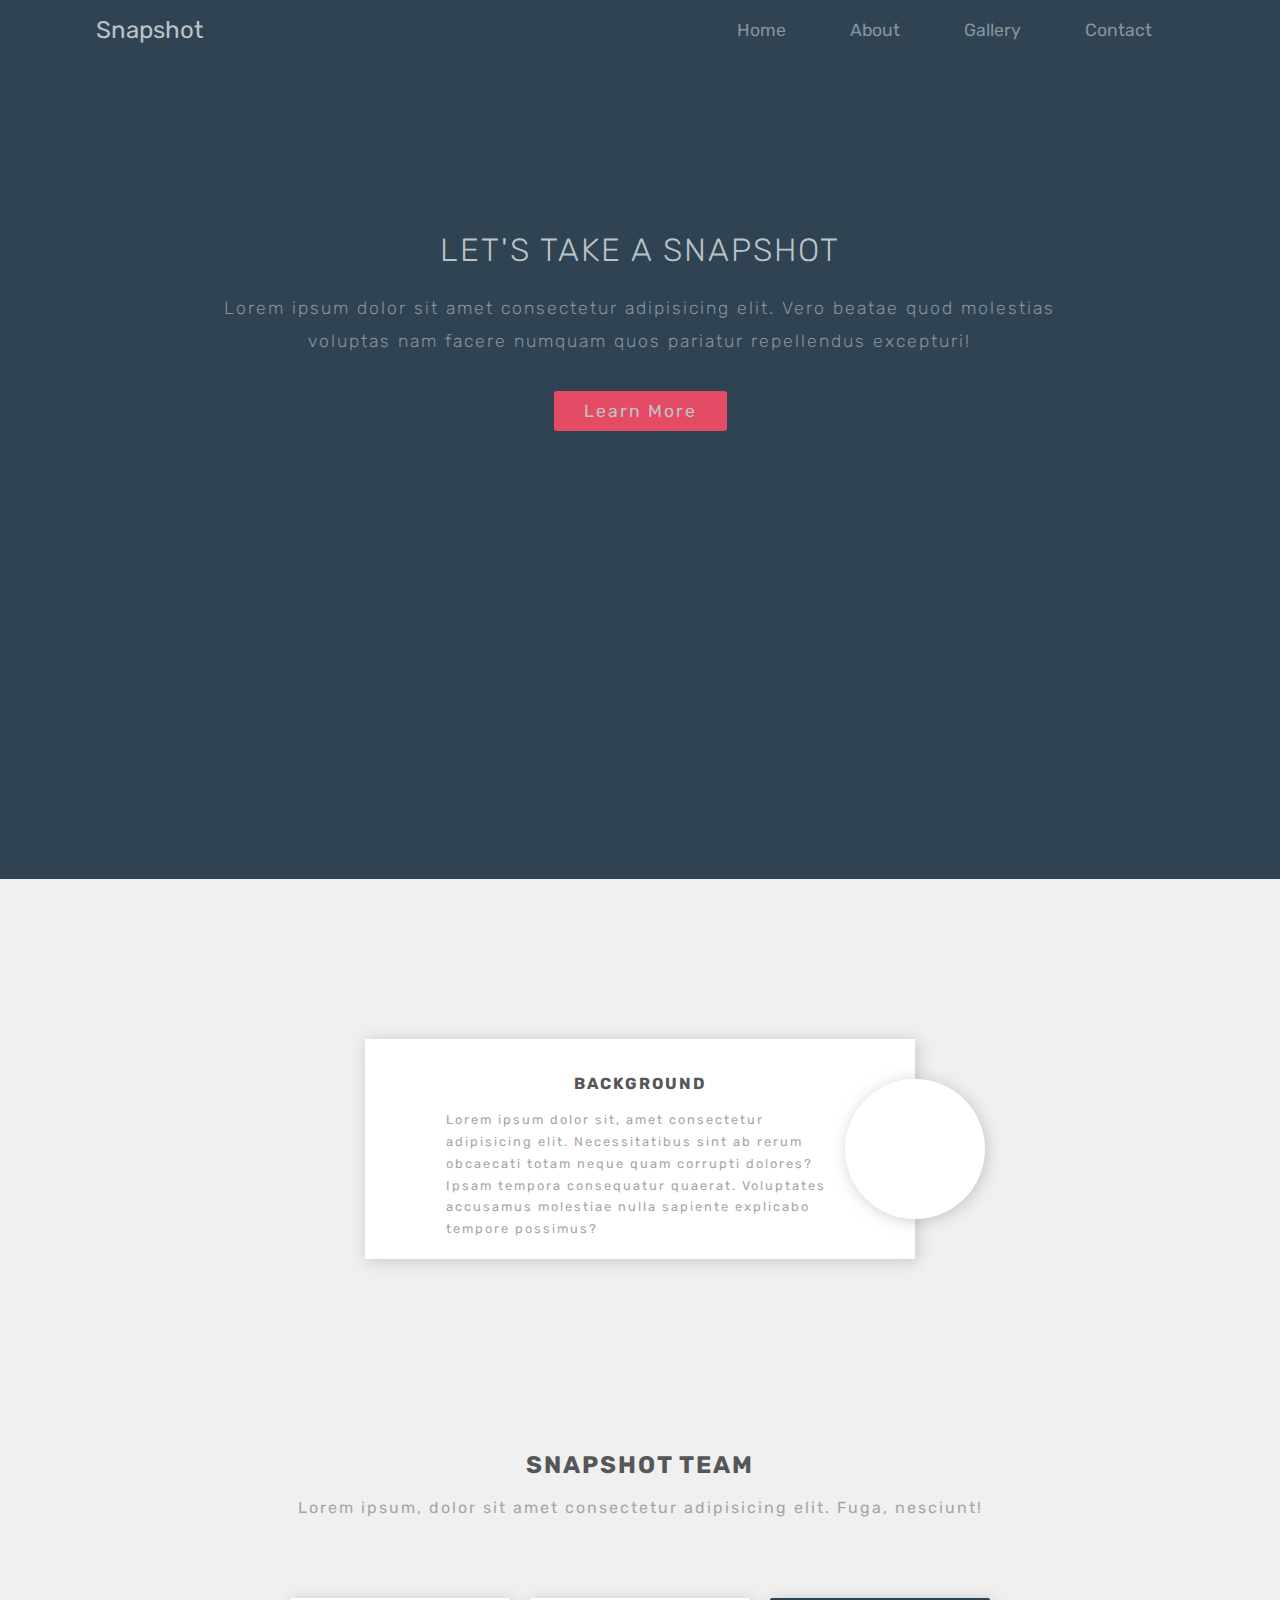
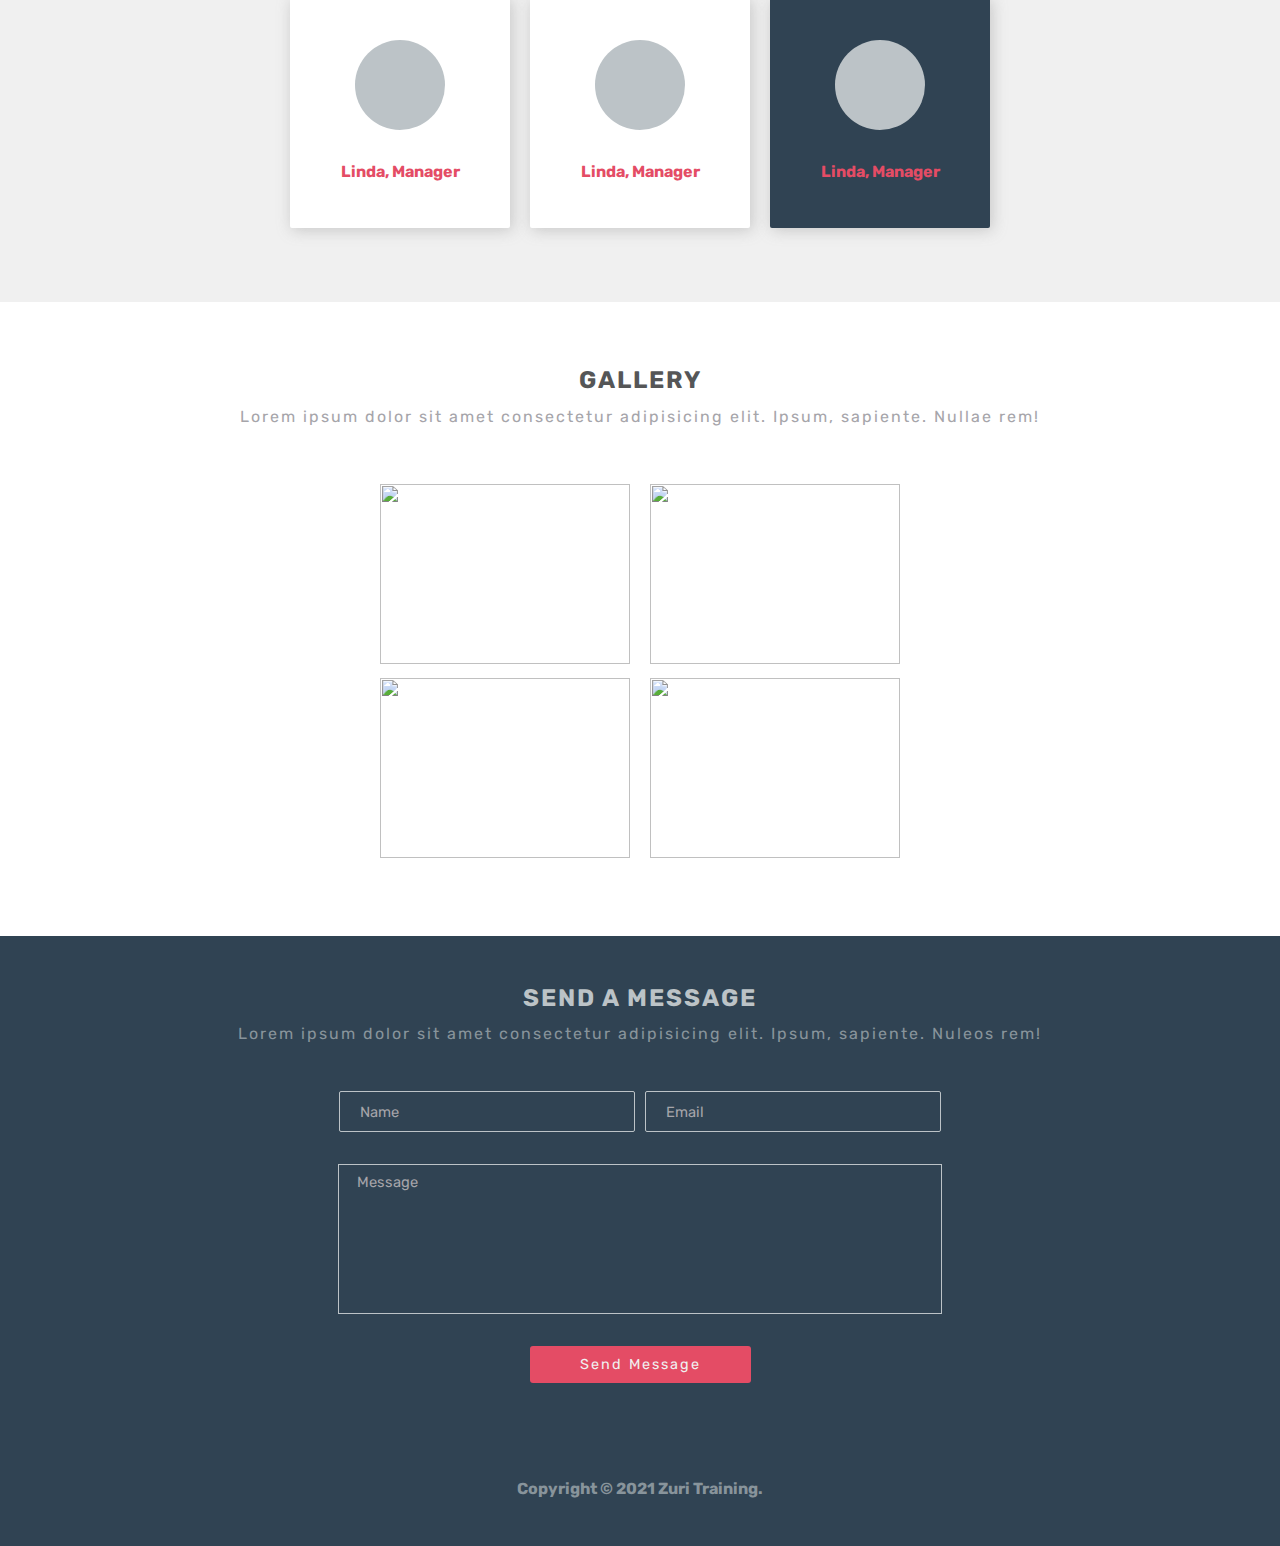
==== commit 86e86943: "Merge 630b1ee550e52c2555ed28218afa53cd942fa8b8 into 8d8e7796c748547b2425b233bc30f90698f70b8d" ====
--- a/index.html
+++ b/index.html
@@ -4,19 +4,24 @@
     <meta charset="UTF-8">
     <meta http-equiv="X-UA-Compatible" content="IE=edge">
     <meta name="viewport" content="width=device-width, initial-scale=1.0">
+    <link rel="stylesheet" href="styles.css">
     <title>Responsive Webpage</title>
-    <link rel="stylesheet" href="styles.css">
 </head>
 <body>
-<div class="container">
-        <div class="nav-bar">
+    <div class="nav-bar">
         <div class="logo">Snapshot</div>
+
         <ul class="nav-links">
             <li><a href="#">Home</a></li>
             <li><a href="#">About</a></li>
             <li><a href="#">Gallery</a></li>
             <li><a href="#">Contact</a></li>
         </ul>
+
+        <!-- NAVIGATION MENU FOR SMALL SCREENS -->
+        <div class="hamburger_menu">
+            <img src="./menu (1).svg" alt="hamburger icon">
+        </div>
     </div>
 
     <!-- Hero section -->
@@ -24,7 +29,7 @@
     <div class="hero-section">
         <div class="hero-content-heading">
             <h3>Let's take a snapshot</h3>
-            <p>Lorem ipsum dolor sit amet consectetur adipisicing elit. Vero beatae quod molestias voluptas nam <br> facere numquam quos pariatur repellendus excepturi!</p>
+            <p>Lorem ipsum dolor sit amet consectetur adipisicing elit. Vero beatae quod molestias voluptas nam facere numquam quos pariatur repellendus excepturi!</p>
         </div>
         <div class="hero-content-btn">
             <a href="#">Learn More</a>
@@ -39,20 +44,24 @@
         </div>
         <div class="hero-background-pos"></div>
     </div>
+
     <div class="snapshot-team">
         <h2>Snapshot Team</h2>
         <p>Lorem ipsum, dolor sit amet consectetur adipisicing elit. Fuga, nesciunt!</p>
     </div>
+
     <div class="snapshot-box">
         <div class="snapshot-box-content">
-            <div class="box1">
-                    <div class="circle"></div>
-                    <h5>Linda, Manager</h5>
-            </div>
             <div class="box1">
                 <div class="circle"></div>
                 <h5>Linda, Manager</h5>
             </div>
+
+            <div class="box1">
+                <div class="circle"></div>
+                <h5>Linda, Manager</h5>
+            </div>
+
             <div class="box3">
                 <div class="circle"></div>
                 <h5>Linda, Manager</h5>
@@ -66,6 +75,7 @@
             <h4>Gallery</h4>
             <p>Lorem ipsum dolor sit amet consectetur adipisicing elit. Ipsum, sapiente. Nullae rem!</p>
         </div>
+
         <div class="gallery-img">
             <div>
                 <div class="img">
@@ -75,6 +85,7 @@
                     <img src="https://image.freepik.com/free-vector/shining-circle-purple-lighting-isolated-dark-background_1441-2396.jpg" alt="">
                 </div>
             </div>
+
             <div>
                 <div class="img">
                     <img src="https://image.freepik.com/free-vector/shining-circle-purple-lighting-isolated-dark-background_1441-2396.jpg" alt="">
@@ -92,18 +103,20 @@
             <h4>Send a message</h4>
             <p>Lorem ipsum dolor sit amet consectetur adipisicing elit. Ipsum, sapiente. Nuleos rem!</p>
         </div>
+
         <div class="footer-input">
             <input type="text" placeholder="Name"> 
             <input type="email" placeholder="Email">
         </div>
+
         <div class="footer-textarea">
             <textarea placeholder="Message"></textarea>
         </div>
+
         <div class="footer-btn">
             <a href="#">Send Message</a>
         </div>
         <h6>Copyright &copy; 2021 Zuri Training.</h6>
     </div>
-</div>    
 </body>
 </html>--- a/styles.css
+++ b/styles.css
@@ -7,28 +7,29 @@
     font-family: 'Rubik', sans-serif;
 }
 
-.container{
-    width:100%; 
-    height:100%;
-    min-width:750px; 
-    min-height:1000px;
+body {
+    box-sizing: border-box;
+    width: 100vw !important;
+    overflow-x: hidden !important;
 }
 
 div.nav-bar {
     display: flex;
     justify-content: space-between;
+    align-items: center;
     padding: 1rem 6rem;
     width: 100vw;
     background: #304353;
 }
 
 div.logo {
-    font-size: 1.8rem;
+    font-size: 1.5rem;
     color: #bcc3c7;
 }
 
 ul.nav-links {
     display: flex;
+    align-items: center;
     margin: 0;
     padding: 0;
 }
@@ -43,7 +44,6 @@
     text-decoration: none;
     color: #88949B;
     padding: 0.5vw;
-    font-size: 1.2rem;
 }
 
 ul li a:hover {
@@ -52,40 +52,26 @@
     padding: 0.5rem;
 }
 
-@media screen and (max-width: 768px) {
-    div.nav-bar {
-        display: flex;
-        justify-content: space-between;
-        padding: 1.5rem 4rem 1rem 3rem;
-        width: 100%;
-        background: #304353;
-    }
-    
-    div.logo {
-        font-size: 1.3rem;
-    }
-    
-    ul.nav-links {
-        flex-direction: column;
-    }
-    
-    ul li {
-        margin: 0;
-        font-size: 1rem;
-    }
-    
-    ul li a {
-      display: block;
-    }
-}
+.hamburger_menu {
+    color: #fff;
+    margin-top: 6px;
+    display: none;
+    cursor: pointer;
+}
+
+.hamburger_menu:hover {
+    border-radius: 50%;
+}
+
 
 div.hero-section {
+    height: 91vh;
     background: #304353;
-    padding: 10rem;
-    width: 100vw;
+    padding: 10rem 4rem;
 }
 
 div.hero-content-heading {
+    line-height: 1.9;
     text-align: center;
 }
 
@@ -98,10 +84,12 @@
 }
 
 div.hero-content-heading p {
+    width: 95%;
+    margin: 0 auto;
     text-align: center;
-    padding-top: 0.7rem;
+    padding: .7rem 5em 0 5em;
     color: #88949B;
-    font-size: 1rem;
+    font-size: 1.1rem;
     letter-spacing: 2px;
     font-weight: 300;
 }
@@ -117,7 +105,7 @@
     background: #E44C65;
     text-decoration: none;
     color: #bcc3c7;
-    font-size: 0.9rem;
+    font-size: 1.1rem;
     padding: 10px 30px;
     border-radius: 3px;
     letter-spacing: 2px;
@@ -134,14 +122,18 @@
 div.background {
     background: #fff;
     box-shadow: 2px 2px 15px 0 rgb(135 135 135 / 40%);
-    padding: 15px 40px;
+    padding: 0 30px;
     width: 550px;
     height: 220px;
+    display: flex;
+    flex-direction: column;
+    align-items: center;
+    justify-content: center;
     position: relative;
 }
 
 div.background h4 {
-    padding: 2rem;
+    padding: 1rem 2rem;
     color: #555657;
     font-size: 1rem;
     letter-spacing: 2px;
@@ -150,9 +142,10 @@
 
 div.background p {
     color: #A6A5AA;
-    padding-left: 2rem;
     font-size: 0.8rem;
+    padding: 0 4em;
     letter-spacing: 2px;
+    line-height: 1.7;
 }
 
 div.hero-background-pos {
@@ -166,184 +159,6 @@
     box-shadow: 2px 2px 15px 0 rgb(135 135 135 / 40%);
 }
 
-@media screen and (max-width: 768px) {
-    div.hero-section {
-        background: #304353;
-        padding: 10rem;
-        width: 100%;
-    }
-    
-    div.hero-content-heading {
-        text-align: center;
-    }
-    
-    div.hero-content-heading h3 {
-        font-size: 2rem;
-        text-transform: uppercase;
-        letter-spacing: 2px;
-        font-weight: 300;
-        color: #bcc3c7;
-    }
-    
-    div.hero-content-heading p {
-        text-align: center;
-        padding-top: 0.7rem;
-        color: #88949B;
-        font-size: 1rem;
-        letter-spacing: 2px;
-        font-weight: 300;
-    }
-    
-    div.hero-content-btn {
-        display: flex;
-        justify-content: center;
-        align-items: center;
-        padding-top: 2rem;
-    }
-    
-    div.hero-content-btn a {
-        background: #E44C65;
-        text-decoration: none;
-        color: #bcc3c7;
-        font-size: 0.9rem;
-        padding: 10px 30px;
-        border-radius: 3px;
-        letter-spacing: 2px;
-    }
-    
-    div.hero-background {
-        background: #f0f0f0;
-        padding: 10rem;
-        display: flex;
-        justify-content: center;
-        align-items: center;
-    }
-    
-    div.background {
-        background: #fff;
-        box-shadow: 2px 2px 15px 0 rgb(135 135 135 / 40%);
-        padding: 15px 40px;
-        width: 550px;
-        height: 220px;
-        position: relative;
-    }
-    
-    div.background h4 {
-        padding: 2rem;
-        color: #555657;
-        font-size: 1rem;
-        letter-spacing: 2px;
-        text-transform: uppercase;
-    }
-    
-    div.background p {
-        color: #A6A5AA;
-        padding-left: 2rem;
-        font-size: 0.8rem;
-        letter-spacing: 2px;
-    }
-    
-    div.hero-background-pos {
-        position: absolute;
-        right: 0px;
-        left: 66%;
-        background: #fff;
-        width: 140px;
-        height: 140px;
-        border-radius: 50%;
-        box-shadow: 2px 2px 15px 0 rgb(135 135 135 / 40%);
-    }
-}
-
-@media screen and (max-width: 425px) {
-    div.hero-section {
-        background: #304353;
-        padding: 10rem;
-        width: 100%;
-    }
-    
-    div.hero-content-heading {
-        text-align: center;
-    }
-    
-    div.hero-content-heading h3 {
-        font-size: 2rem;
-        text-transform: uppercase;
-        letter-spacing: 2px;
-        font-weight: 300;
-        color: #bcc3c7;
-    }
-    
-    div.hero-content-heading p {
-        text-align: center;
-        padding-top: 0.7rem;
-        color: #88949B;
-        font-size: 1.2rem;
-        letter-spacing: 2px;
-        font-weight: 300;
-    }
-    
-    div.hero-content-btn {
-        display: flex;
-        justify-content: center;
-        align-items: center;
-        padding-top: 2rem;
-    }
-    
-    div.hero-content-btn a {
-        background: #E44C65;
-        text-decoration: none;
-        color: #bcc3c7;
-        font-size: 1.1rem;
-        padding: 10px 30px;
-        border-radius: 3px;
-        letter-spacing: 2px;
-    }
-    
-    div.hero-background {
-        background: #f0f0f0;
-        padding: 10rem;
-        display: flex;
-        justify-content: center;
-        align-items: center;
-    }
-    
-    div.background {
-        background: #fff;
-        box-shadow: 2px 2px 15px 0 rgb(135 135 135 / 40%);
-        padding: 15px 40px;
-        width: 550px;
-        height: 300px;
-        position: relative;
-    }
-    
-    div.background h4 {
-        padding: 2rem;
-        color: #555657;
-        font-size: 1.3rem;
-        letter-spacing: 2px;
-        text-transform: uppercase;
-    }
-    
-    div.background p {
-        color: #A6A5AA;
-        padding-left: 2rem;
-        font-size: 1rem;
-        letter-spacing: 2px;
-    }
-    
-    div.hero-background-pos {
-        display: none;
-        right: 0px;
-        left: 66%;
-        background: #fff;
-        width: 140px;
-        height: 140px;
-        border-radius: 50%;
-        box-shadow: 2px 2px 15px 0 rgb(135 135 135 / 40%);
-    }
-}
-
 div.snapshot-team {
     background: #f0f0f0;
     text-align: center;
@@ -360,8 +175,10 @@
 div.snapshot-team p {
     color: #A6A5AA;
     font-size: 1rem;
+    word-wrap: break-word;
     letter-spacing: 2px;
-    padding-top: 0.8rem;
+    padding: 0.8rem 2em 0 2em;
+    line-height: 2;
 }
 
 div.snapshot-box {
@@ -375,15 +192,6 @@
 div.snapshot-box-content {
     display: flex;
     justify-content: space-between;
-}
-
-@media screen and (max-width: 425px) {
-    div.snapshot-team p {
-        color: #A6A5AA;
-        font-size: 1.15rem;
-        letter-spacing: 2px;
-        padding-top: 0.8rem;
-    }
 }
 
 div.box1 {
@@ -421,7 +229,6 @@
     border-radius: 50%;
     background: #bcc3c7;
     margin-top: 2rem;
-    
 }
 
 div.box1 h5 {
@@ -468,15 +275,6 @@
 div.img img {
     width: 250px;
     height: 180px;
-}
-
-@media screen and (max-width: 425px) {
-    div.gallery-content p {
-        color: #A6A5AA;
-        font-size: 1.2rem;
-        letter-spacing: 2px;
-        padding-top: 0.8rem;
-    }
 }
 
 div.footer {
@@ -533,7 +331,12 @@
     border-radius: 2px;
 }
 
+input[type="email"] {
+    margin-right: 0;
+}
+
 ::placeholder {
+    font-size: .92rem;
     color: #A6A5AA;
 }
 
@@ -548,6 +351,8 @@
     width: 51%;
     height: 150px;
     padding: 0.5rem;
+    resize: none;
+    padding-left: 18px;
     outline: none;
     border: 1px solid #bcc3c7;
     background: transparent;
@@ -578,104 +383,966 @@
     padding-top: 6rem;
 }
 
-@media screen and (max-width: 425px) {
-    div.footer {
-        background: #304353;
-        padding: 3rem;
-    }
-    
-    div.footer-content {
+
+
+
+
+
+
+
+
+
+
+/* ------- MEDIA QUERIES ------- */
+@media (min-width: 1103px) and (max-width: 1190px) {
+    div.hero-background-pos {
+        left: 68.5%;
+    }
+}
+
+@media (min-width: 992px) and (max-width: 1102px) {
+    div.hero-background-pos {
+        left: 69%;
+    }
+}
+
+@media (min-width: 796px) and (max-width: 991px) {
+    ul.nav-links  {
+        display: none;
+    }
+    
+    .hamburger_menu {
+        display: block;
+    }
+
+    div.hero-section {
+        padding: 9rem 4rem;
+    }
+    
+    div.hero-content-heading h3 {
+        font-size: 1.9rem;
+    }
+    
+    div.hero-content-heading p {
+        width: 90%;
+        padding: .7rem 2em 0 2em;
+        line-height: 2;
+    }
+    
+    div.hero-content-btn a {
+        font-size: 1rem;
+    }
+
+    div.hero-background-pos {
+        display: none;
+    }
+
+    div.background {
+        height: auto;
+        max-height: 242px;
+        padding: 2em 1em;
+    }
+
+    div.background p {
+        font-size: .9rem;
+        padding: 0 1em;
+    }
+
+    div.snapshot-box-content {
+        flex-wrap: wrap;
+        align-items: center;
+        justify-content: center;
+    }
+
+    div.box1 {
+        margin-right: 2em;
+    }
+
+    div.box1,
+    div.box3 {
+        width: 15em;
+        height: 14em;
+        display: flex;
+        align-items: center;
+        flex-direction: column;
+        justify-content: center;
+    }
+
+    div.circle {
+        width: 110px;
+        height: 110px;
+        margin-top: 0;
+    }
+
+    div.box1 h5,
+    div.box3 h5 {
+        font-size: 1.15rem;
+    }
+
+    div.footer-textarea textarea {
+        resize: none;
+        padding-left: 18px;
+    }
+}
+
+
+
+@media (min-width: 744px) and (max-width: 795px) {
+    div.nav-bar {
+        padding: 1rem 4rem;
+    }
+
+    ul.nav-links  {
+        display: none;
+    }
+    
+    .hamburger_menu {
+        display: block;
+    }
+
+    div.hero-section {
+        padding: 13.5em 1em 7.8em 1em;
+    }
+    
+    div.hero-content-heading h3 {
+        font-size: 1.9rem;
+    }
+    
+    div.hero-content-heading p {
+        width: 90%;
+        font-size: 1.3rem;
+        padding: .7rem .5em 0 .5em;
+        line-height: 3;
+    }
+    
+    div.hero-content-btn a {
+        font-size: 1rem;
+    }
+
+    div.hero-background-pos {
+        display: none;
+    }
+
+    div.background {
+        height: auto;
+        max-height: 242px;
+        padding: 2em 1em;
+    }
+
+    div.background p {
+        font-size: .9rem;
+        padding: 0 1em;
+    }
+
+    div.snapshot-box-content {
+        flex-direction: column;
+        align-items: center;
+        justify-content: center;
+    }
+
+    div.box1,
+    div.box3 {
+        width: 320px;
+        height: 250px;
+        display: flex;
+        align-items: center;
+        flex-direction: column;
+        justify-content: center;
+    }
+
+    div.box1 {
+        margin: 0 0 4em 0;
+    }
+
+    div.circle {
+        width: 100px;
+        height: 100px;
+        margin-top: 0;
+    }
+
+    div.box1 h5,
+    div.box3 h5 {
+        font-size: 1.1rem;
+    }
+
+    div.footer-textarea textarea {
+        resize: none;
+        padding-left: 18px;
+    }
+}
+
+
+
+/* SMALL SCREEN SIZES */
+@media (min-width: 540px) and (max-width: 743px) {
+    div.nav-bar {
+        padding: 1rem 3rem;
+    }
+
+    ul.nav-links  {
+        display: none !important;
+    }
+    
+    .hamburger_menu {
+        display: block !important;
+    }
+
+    div.hero-section {
+        padding: 9em 0 7.8em 0;
+    }
+    
+    div.hero-content-heading h3 {
+        font-size: 1.75rem;
+    }
+    
+    div.hero-content-heading p {
+        width: 100%;
+        font-size: 1.02rem;
+        padding: .7rem 2em 0 2em;
+        line-height: 2.5;
+    }
+    
+    div.hero-content-btn a {
+        font-size: 1rem;
+    }
+
+    div.hero-background-pos {
+        display: none;
+    }
+
+    div.hero-background {
+        padding: 8em 2em;
+    }
+
+    div.background {
+        height: auto;
+        max-height: 242px;
+        padding: 2em 1em;
+    }
+
+    div.background p {
+        font-size: .9rem;
+        padding: 0 1em;
+    }  
+
+    div.snapshot-team h2,
+    div.gallery-content h4,
+    div.footer-content h4 {
+        font-size: 1.4rem;
+    }
+    
+    div.snapshot-team p,
+    div.gallery-content p,
+    div.footer-content p {
+        font-size: 1.02rem;
+        word-wrap: break-word;
+        letter-spacing: 1px;
+        padding: 0.8rem 2em 0 2em;
+        line-height: 2;
+    }
+
+    div.snapshot-box-content {
+        flex-direction: column;
+        align-items: center;
+        justify-content: center;
+        width: 50%;
+        min-width: 250px;
+    }
+
+    div.box1,
+    div.box3 {
+        display: block;
+        width: 100%;
+        margin-top: 5em;
+    }
+
+    div.box1:first-child {
+        margin-top: 0;
+    }
+
+    div.gallery-img {
+        align-items: center;
+    }
+
+    div.gallery-img > div {
+        width: 100%;
+        margin: 0 auto;
+        display: flex;
+        flex-direction: column;
+        justify-content: center;
+        align-items: center;
+    }
+
+    div.gallery-img > div:first-child {
+        margin-bottom: 3em;
+    }
+    
+    div.gallery-img div > div.img {
+        margin-top: 3em;
+    }
+
+    div.gallery-img div > div.img:first-child {
+        margin-top: 0;
+    }
+     
+    div.img > img {
+        width: 270px;
+        height: 200px;
+    }
+    
+    div.footer-input {
+        flex-direction: column;
+    }
+    
+    input[type="text"],
+    input[type="email"] {
+        margin: 0;
+        width: 70%;
+        margin: 0 auto;
+    }
+
+    input[type="email"] {
+        margin-top: 20px;
+    }  
+
+    div.footer-textarea textarea {
+        resize: none;
+        padding-left: 18px;
+        width: 70% !important;
+    }
+
+    div.footer h6 {
+        font-size: .9rem;
+    }
+}
+
+
+
+@media (min-width: 510px) and (max-width: 539px) {
+    div.nav-bar {
+        padding: 1rem 2rem;
+    }
+
+    ul.nav-links  {
+        display: none !important;
+    }
+    
+    .hamburger_menu {
+        display: block !important;
+    }
+    
+    div.hero-section {
         text-align: center;
-    }
-    
+        padding: 8em 1em 7.8em 1em;
+    }
+    
+    div.hero-content-heading h3 {
+        font-size: 1.55rem;
+    }
+    
+    div.hero-content-heading p {
+        width: 100%;
+        font-size: 1rem;
+        padding: .7rem 2em 0 2em;
+        line-height: 2.5;
+    }
+    
+    div.hero-content-btn a {
+        font-size: 1rem;
+    }
+
+    div.hero-background-pos {
+        display: none;
+    }
+
+    div.hero-background {
+        padding: 8em 2em;
+    }
+
+    div.background {
+        height: auto;
+        max-height: 242px;
+        padding: 2em 1em;
+    }
+
+    div.background p {
+        font-size: .9rem;
+        padding: 0 1em;
+    }  
+
+    div.snapshot-team h2,
+    div.gallery-content h4,
     div.footer-content h4 {
-        color: #bcc3c7;
-        font-size: 1.5rem;
-        letter-spacing: 2px;
-        text-transform: uppercase;
-    }
-    
+        font-size: 1.4rem;
+    }
+    
+    div.snapshot-team p,
+    div.gallery-content p,
     div.footer-content p {
-        color: #88949B;
-        font-size: 1.15rem;
-        letter-spacing: 2px;
-        padding-top: 0.8rem;
+        font-size: 1.1rem;
+        word-wrap: break-word;
+        letter-spacing: 1px;
+        padding: 0.8rem 2em 0 2em;
+        line-height: 2;
+    }
+
+    div.snapshot-box-content {
+        flex-direction: column;
+        align-items: center;
+        justify-content: center;
+        width: 50%;
+        min-width: 250px;
+    }
+
+    div.box1,
+    div.box3 {
+        display: block;
+        width: 100%;
+        margin-top: 5em;
+    }
+
+    div.box1:first-child {
+        margin-top: 0;
+    }
+
+    div.gallery-img {
+        align-items: center;
+    }
+
+    div.gallery-img > div {
+        width: 100%;
+        margin: 0 auto;
+        display: flex;
+        flex-direction: column;
+        justify-content: center;
+        align-items: center;
+    }
+
+    div.gallery-img > div:first-child {
+        margin-bottom: 3em;
+    }
+    
+    div.gallery-img div > div.img {
+        margin-top: 3em;
+    }
+
+    div.gallery-img div > div.img:first-child {
+        margin-top: 0;
+    }
+     
+    div.img > img {
+        width: 270px;
+        height: 200px;
     }
     
     div.footer-input {
+        flex-direction: column;
+    }
+    
+    input[type="text"],
+    input[type="email"] {
+        margin: 0;
+        width: 85%;
+        margin: 0 auto;
+    }
+
+    input[type="email"] {
+        margin-top: 20px;
+    }
+    
+    div.footer-textarea textarea {
+        resize: none;
+        padding-left: 18px;
+        width: 85% !important;
+    }
+
+    div.footer h6 {
+        font-size: .9rem;
+    }
+}
+
+
+
+@media (min-width: 390px) and (max-width: 509px) {
+    div.nav-bar {
+        padding: 1rem 2rem;
+    }
+
+    ul.nav-links  {
+        display: none !important;
+    }
+    
+    .hamburger_menu {
+        display: block !important;
+    }
+
+    div.hero-section {
+        text-align: center;
+        padding: 8.5em 0 7.8em 0;
+    }
+    
+    div.hero-content-heading h3 {
+        font-size: 1.45rem;
+    }
+    
+    div.hero-content-heading p {
+        width: 100%;
+        font-size: 1rem;
+        padding: .7rem 2em 0 2em;
+        line-height: 2.5;
+    }
+    
+    div.hero-content-btn a {
+        font-size: 1rem;
+    }
+
+    .hero-content-btn {
+        height: 40px;
+    }
+
+    div.hero-background-pos {
+        display: none;
+    }
+
+    div.hero-background {
+        padding: 8em 2em;
+    }
+
+    div.background {
+        height: auto;
+        text-align: center;
+        max-height: 100%;
+        padding: 2em 1em;
+    }
+
+    div.background p {
+        font-size: .82rem;
+        padding: 0 1em;
+    }  
+
+    div.snapshot-team h2,
+    div.gallery-content h4,
+    div.footer-content h4 {
+        font-size: 1.32rem;
+    }
+    
+    div.snapshot-team p,
+    div.gallery-content p,
+    div.footer-content p {
+        font-size: 1rem;
+        width: 100%;
+        word-wrap: break-word;
+        letter-spacing: 1px;
+        padding: 0.8rem 2em 0 2em;
+        line-height: 2;
+    }
+
+    div.snapshot-box-content {
+        flex-direction: column;
+        align-items: center;
+        justify-content: center;
+        width: 50%;
+        min-width: 250px;
+    }
+
+    div.box1,
+    div.box3 {
+        display: block;
+        width: 100%;
+        margin-top: 5em;
+    }
+
+    div.box1:first-child {
+        margin-top: 0;
+    }
+
+    div.gallery-img {
+        align-items: center;
+    }
+
+    div.gallery-img > div {
+        width: 100%;
+        margin: 0 auto;
         display: flex;
+        flex-direction: column;
         justify-content: center;
         align-items: center;
-        padding-top: 3rem;
-    }
-    
-    input[type="text"] {
-        margin-right: 10px;
-        padding: 10px 20px;
-        width: 25%;
-        outline: none;
-        border: 1px solid #bcc3c7;
-        background: transparent;
-        color: #f0f0f0;
-        font-size: 1.15rem;
-        border-radius: 2px;
-    }
-    
+    }
+
+    div.gallery-img > div:first-child {
+        margin-bottom: 3em;
+    }
+    
+    div.gallery-img div > div.img {
+        margin-top: 3em;
+    }
+
+    div.gallery-img div > div.img:first-child {
+        margin-top: 0;
+    }
+     
+    div.img > img {
+        width: 270px;
+        height: 200px;
+    }
+    
+    div.footer-input {
+        flex-direction: column;
+    }
+    
+    input[type="text"],
     input[type="email"] {
-        margin-right: 10px;
-        padding: 10px 20px;
-        width: 25%;
-        outline: none;
-        border: 1px solid #bcc3c7;
-        background: transparent;
-        color: #f0f0f0;
-        font-size: 1.15rem;
-        border-radius: 2px;
-    }
-    
-    ::placeholder {
-        color: #A6A5AA;
-    }
-    
-    div.footer-textarea {
+        margin: 0;
+        width: 85%;
+        margin: 0 auto;
+    }
+
+    input[type="email"] {
+        margin-top: 20px;
+    }
+    
+    div.footer-textarea textarea {
+        resize: none;
+        padding-left: 18px;
+        width: 85% !important;
+    }
+
+    div.footer h6 {
+        font-size: .82rem;
+    }
+
+    div.footer-btn a {
+        padding: 10px 35px;
+    }
+}
+
+
+
+@media (min-width: 361px) and (max-width: 389px) {
+    div.nav-bar {
+        padding: 1rem 2rem;
+    }
+
+    ul.nav-links  {
+        display: none !important;
+    }
+    
+    .hamburger_menu {
+        display: block !important;
+    }
+
+    div.hero-section {
+        text-align: center;
+        padding: 8.8em 0 7.8em 0;
+    }
+    
+    div.hero-content-heading h3 {
+        font-size: 1.3rem;
+    }
+    
+    div.hero-content-heading p {
+        width: 100%;
+        font-size: .93rem;
+        padding: .7rem 1.3em 0 1.3em;
+        line-height: 2.5;
+    }
+    
+    div.hero-content-btn a {
+        font-size: .9rem;
+    }
+
+    div.hero-background-pos {
+        display: none;
+    }
+
+    div.hero-background {
+        padding: 8em 2em;
+    }
+
+    div.background {
+        height: auto;
+        max-height: 100%;
+        padding: 2em 1.2em;
+    }
+
+    div.background p {
+        padding: 0;
+        font-size: .8rem;
+        text-align: center;
+    }  
+
+    div.snapshot-team h2,
+    div.gallery-content h4,
+    div.footer-content h4 {
+        font-size: 1.2rem;
+    }
+    
+    div.snapshot-team p,
+    div.gallery-content p,
+    div.footer-content p {
+        font-size: .93rem;
+        width: 100%;
+        word-wrap: break-word;
+        letter-spacing: 1px;
+        padding: 0.8rem 2em 0 2em;
+        line-height: 2;
+    }
+
+    div.snapshot-box-content {
+        flex-direction: column;
+        align-items: center;
+        justify-content: center;
+        width: 50%;
+        min-width: 250px;
+    }
+
+    div.box1,
+    div.box3 {
+        display: block;
+        width: 100%;
+        margin-top: 5em;
+    }
+
+    div.box1:first-child {
+        margin-top: 0;
+    }
+
+    div.gallery-img {
+        align-items: center;
+    }
+
+    div.gallery-img > div {
+        width: 100%;
+        margin: 0 auto;
         display: flex;
+        flex-direction: column;
         justify-content: center;
         align-items: center;
-        padding-top: 2rem;
-    }
-    
-    textarea {
-        width: 51%;
-        height: 150px;
-        padding: 0.5rem;
-        outline: none;
-        border: 1px solid #bcc3c7;
-        background: transparent;
-        color: #f0f0f0;
-        font-size: 1.15rem;
-    }
-    
+    }
+
+    div.gallery-img > div:first-child {
+        margin-bottom: 3em;
+    }
+    
+    div.gallery-img div > div.img {
+        margin-top: 3em;
+    }
+
+    div.gallery-img div > div.img:first-child {
+        margin-top: 0;
+    }
+     
+    div.img > img {
+        width: 270px;
+        height: 200px;
+    }
+    
+    div.footer-input {
+        flex-direction: column;
+    }
+    
+    input[type="text"],
+    input[type="email"] {
+        font-size: .8rem;
+        margin: 0;
+        width: 85%;
+        margin: 0 auto;
+    }
+
+    input[type="email"] {
+        margin-top: 20px;
+    }
+    
+    div.footer-textarea textarea {
+        resize: none;
+        padding-left: 18px;
+        font-size: .8rem;
+        width: 85% !important;
+    }
+
+    div.footer h6 {
+        font-size: .82rem;
+    }
+
     div.footer-btn {
+        width: 55%;
+        height: 35px;
+        border-radius: 5px;
+        margin: 0 auto;
+        padding-top: 0;
+        margin-top: 15px;
+        background: #E44C65;
+    }
+
+    div.footer-btn a {
+        padding: 0;
+        font-size: .8rem;
+        background-color: transparent;
+    }
+}
+
+
+
+
+@media (max-width: 360px) {
+    div.nav-bar {
+        padding: 1rem 2rem;
+    }
+
+    ul.nav-links  {
+        display: none !important;
+    }
+    
+    .hamburger_menu {
+        display: block !important;
+    }
+
+    div.hero-section {
+        text-align: center;
+        padding: 6.5em 0 7.8em 0;
+    }
+    
+    div.hero-content-heading h3 {
+        font-size: 1.3rem;
+    }
+    
+    div.hero-content-heading p {
+        width: 100%;
+        font-size: .93rem;
+        padding: .7rem 1.3em 0 1.3em;
+        line-height: 2;
+    }
+    
+    div.hero-content-btn a {
+        font-size: .9rem;
+    }
+
+    div.hero-background-pos {
+        display: none;
+    }
+
+    div.hero-background {
+        padding: 8em 2em;
+    }
+
+    div.background {
+        height: auto;
+        max-height: 100%;
+        padding: 2em 1.2em;
+    }
+
+    div.background p {
+        padding: 0;
+        font-size: .8rem;
+        text-align: center;
+    }  
+
+    div.snapshot-team h2,
+    div.gallery-content h4,
+    div.footer-content h4 {
+        font-size: 1.2rem;
+    }
+    
+    div.snapshot-team p,
+    div.gallery-content p,
+    div.footer-content p {
+        font-size: .93rem;
+        width: 100%;
+        word-wrap: break-word;
+        letter-spacing: 1px;
+        padding: 0.8rem 2em 0 2em;
+        line-height: 2;
+    }
+
+    div.snapshot-box-content {
+        flex-direction: column;
+        align-items: center;
+        justify-content: center;
+        width: 50%;
+        min-width: 250px;
+    }
+
+    div.box1,
+    div.box3 {
+        display: block;
+        width: 100%;
+        margin-top: 5em;
+    }
+
+    div.box1:first-child {
+        margin-top: 0;
+    }
+
+    div.gallery-img {
+        align-items: center;
+    }
+
+    div.gallery-img > div {
+        width: 100%;
+        margin: 0 auto;
         display: flex;
+        flex-direction: column;
         justify-content: center;
         align-items: center;
-        padding-top: 2rem;
-    }
-    
+    }
+
+    div.gallery-img > div:first-child {
+        margin-bottom: 3em;
+    }
+    
+    div.gallery-img div > div.img {
+        margin-top: 3em;
+    }
+
+    div.gallery-img div > div.img:first-child {
+        margin-top: 0;
+    }
+     
+    div.img > img {
+        width: 270px;
+        height: 200px;
+    }
+    
+    div.footer-input {
+        flex-direction: column;
+    }
+    
+    input[type="text"],
+    input[type="email"] {
+        font-size: .8rem;
+        margin: 0;
+        width: 85%;
+        margin: 0 auto;
+    }
+
+    input[type="email"] {
+        margin-top: 20px;
+    }
+    
+    div.footer-textarea textarea {
+        resize: none;
+        padding-left: 18px;
+        font-size: .8rem;
+        width: 85% !important;
+    }
+
+    div.footer h6 {
+        font-size: .82rem;
+    }
+
+    div.footer-btn {
+        width: 55%;
+        height: 35px;
+        border-radius: 5px;
+        margin: 0 auto;
+        padding-top: 0;
+        margin-top: 15px;
+        background: #E44C65;
+    }
+
     div.footer-btn a {
-        background: #E44C65;
-        text-decoration: none;
-        color: #f0f0f0;
-        font-size: 1.1rem;
-        padding: 10px 50px;
-        border-radius: 3px;
-        letter-spacing: 2px;
-    }
-    
-    div.footer h6 {
-        text-align: center;
-        color: #88949B;
-        font-size: 1.15rem;
-        padding-top: 6rem;
-    }
-}+        padding: 0;
+        font-size: .8rem;
+        background-color: transparent;
+    }
+}
